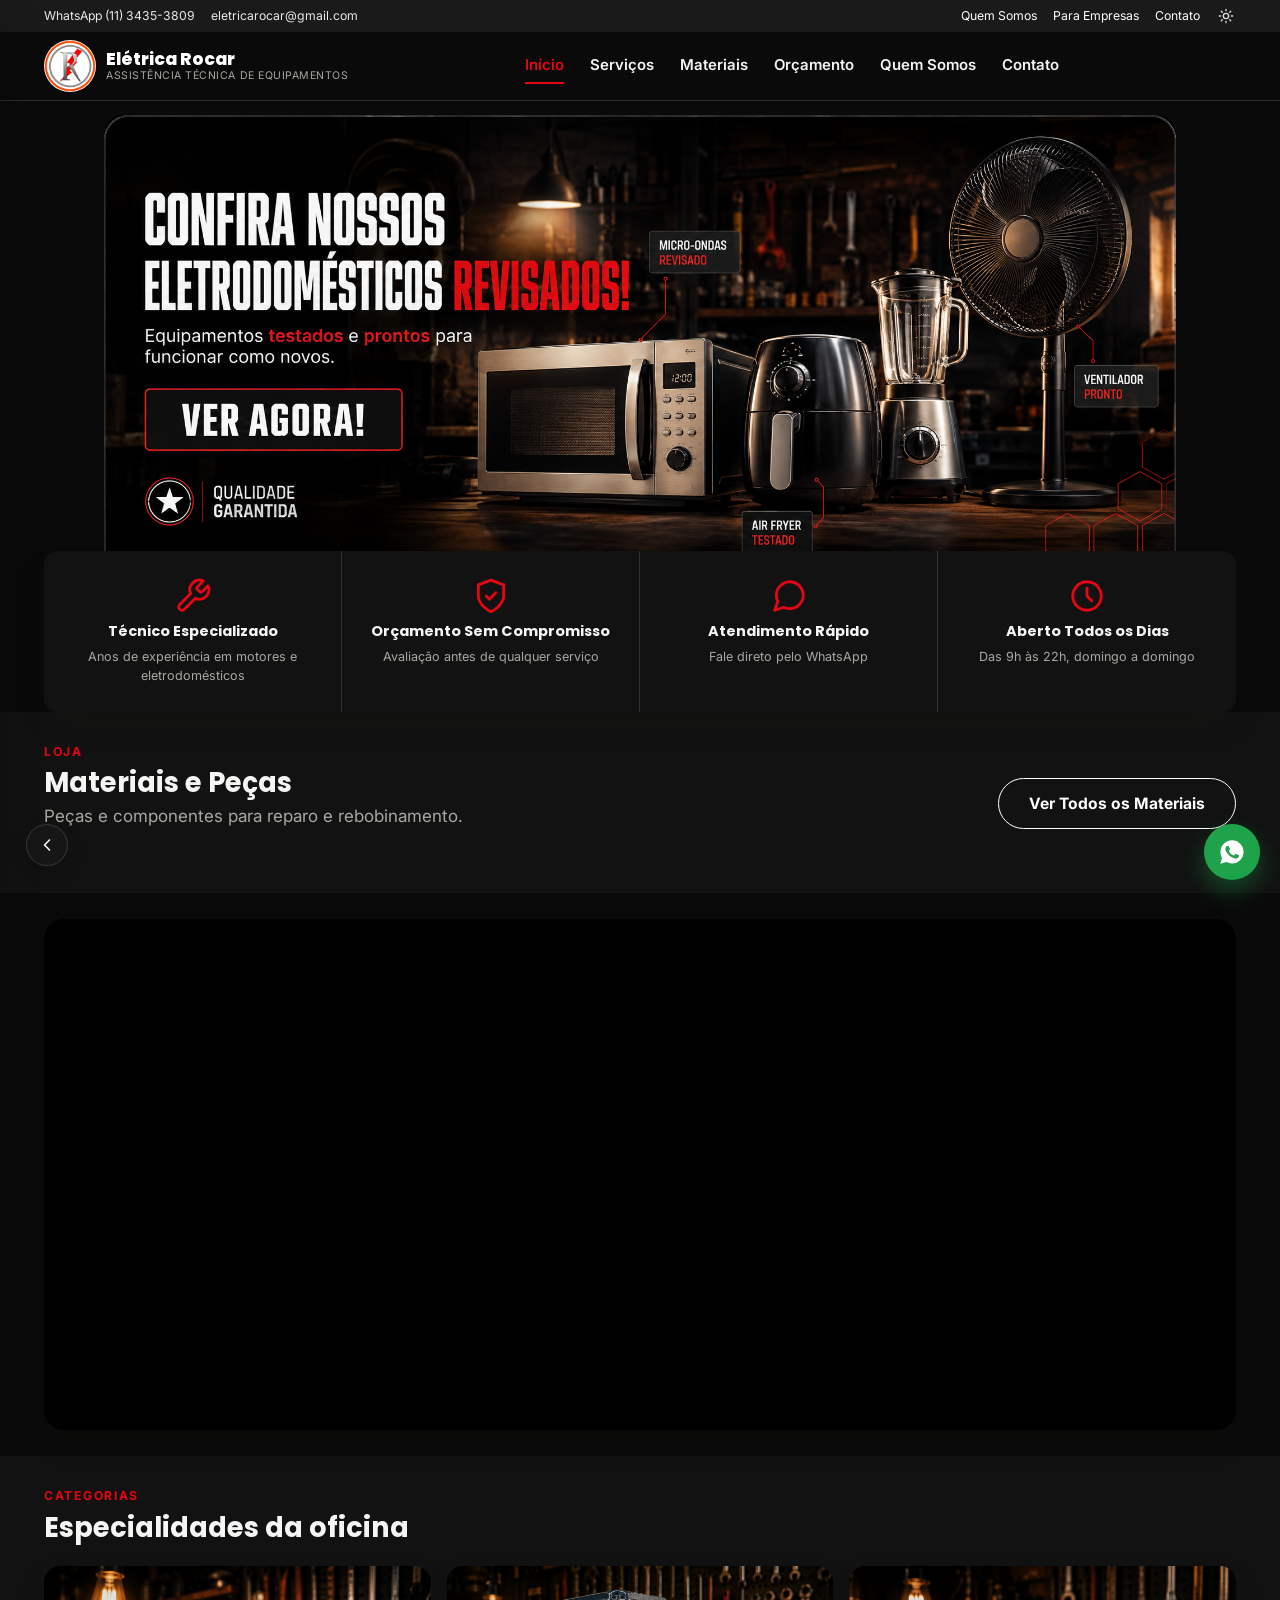
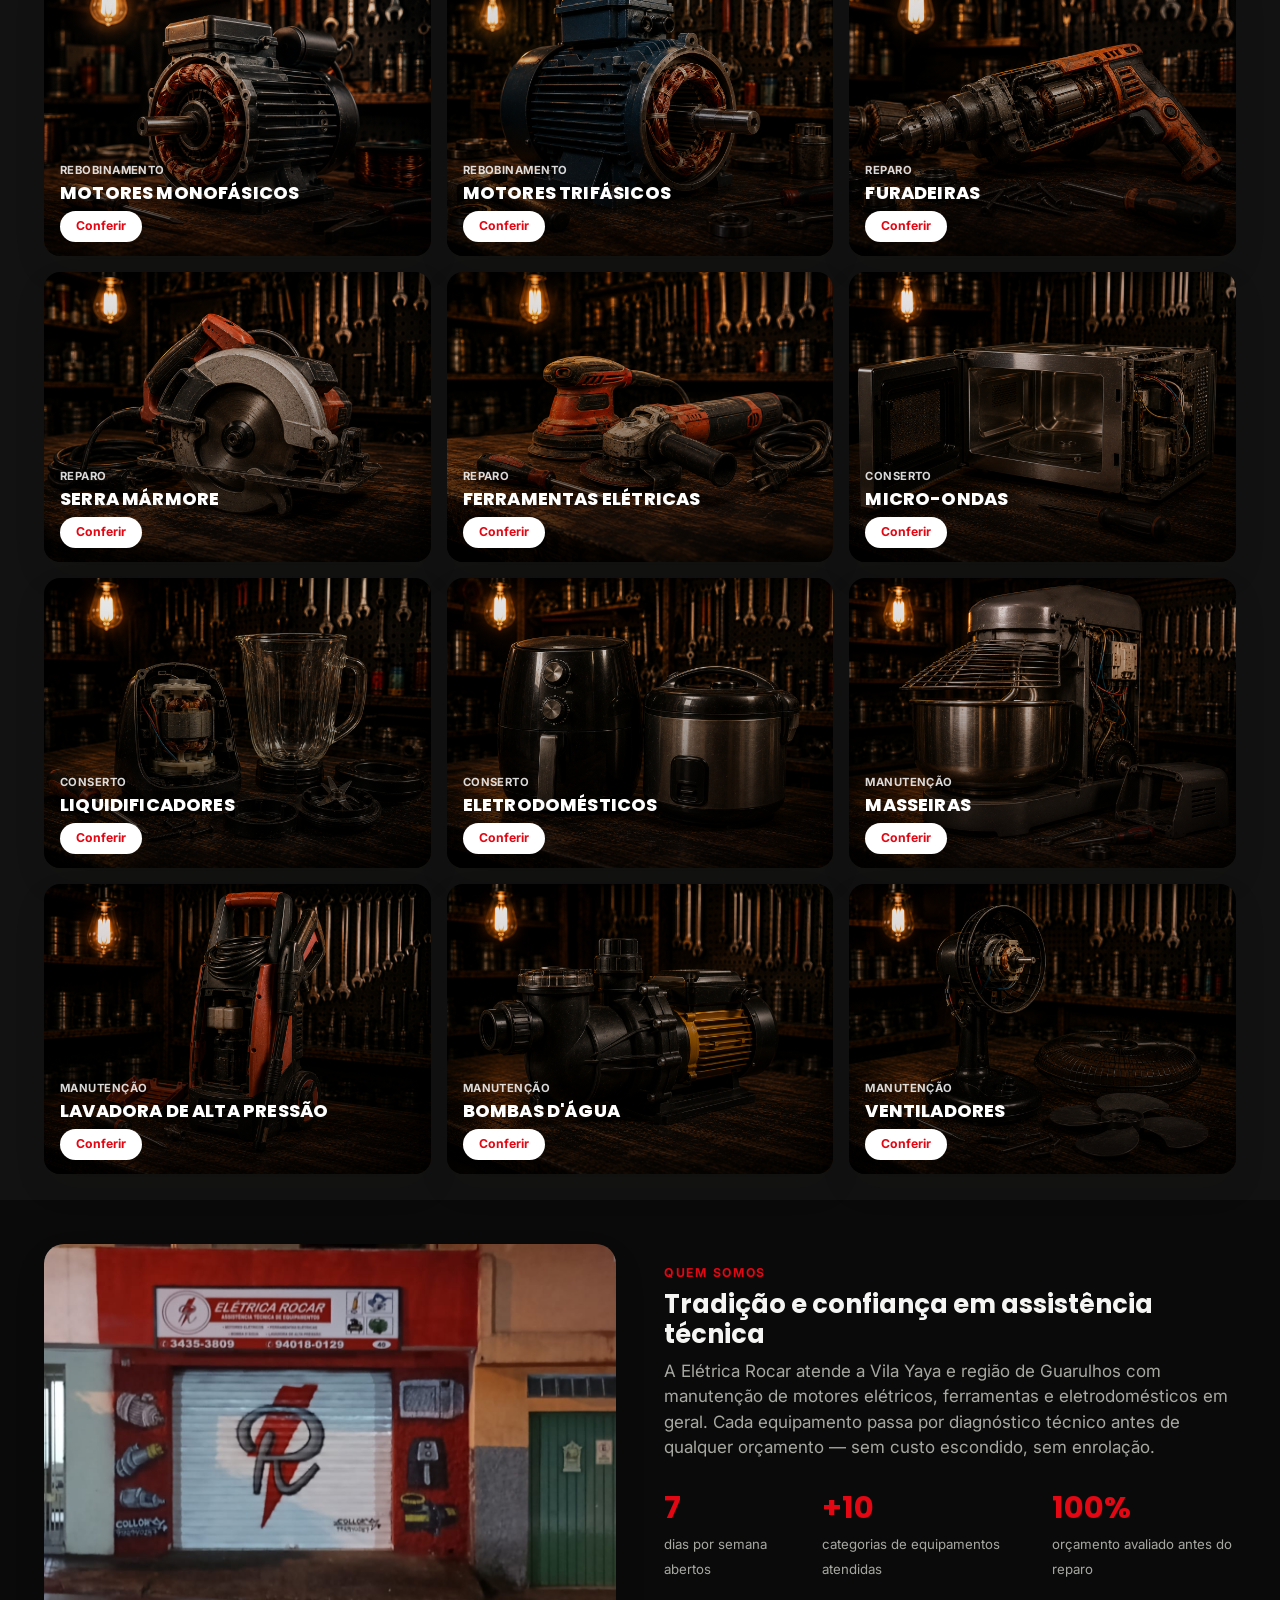
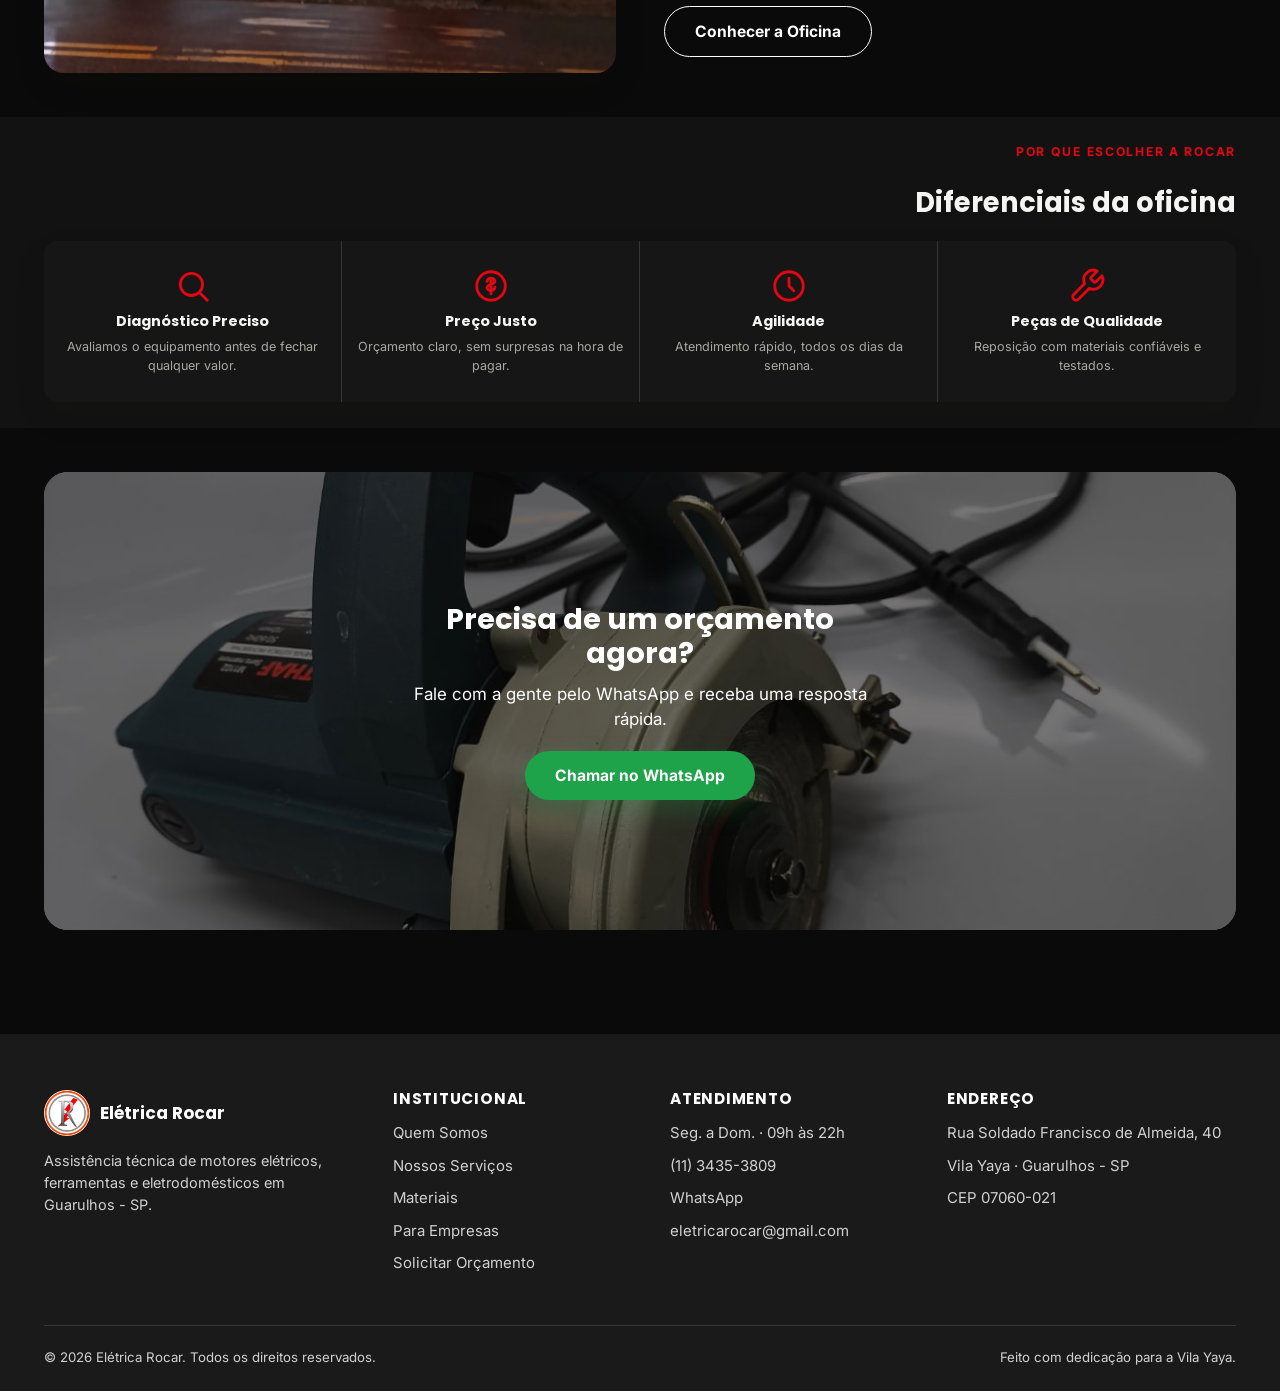
==== index.html @ aea4a882 "Troca o avatar do Tecnico Rocar pela nova foto enviada, com fundo removido (transparente); remove ci" ====
<!DOCTYPE html>
<html lang="pt-BR">
<head>
<meta charset="UTF-8">
<meta name="viewport" content="width=device-width, initial-scale=1.0">
<title>Elétrica Rocar | Assistência Técnica de Motores Elétricos e Eletrodomésticos em Guarulhos</title>
<meta name="description" content="Manutenção e conserto de motores elétricos, micro-ondas, air fryer, bombas de piscina e ferramentas elétricas em Guarulhos - SP. Orçamento rápido pelo WhatsApp.">
<link rel="icon" href="assets/favicon.ico">
<link rel="preconnect" href="https://fonts.googleapis.com">
<link href="https://fonts.googleapis.com/css2?family=Inter:wght@400;500;600;700;800&family=Poppins:wght@400;500;600;700;800;900&display=swap" rel="stylesheet">
<link rel="stylesheet" href="assets/style.css?v=31">
</head>
<body>
<script>try{if(localStorage.getItem("rocarTheme")!=="light")document.body.classList.add("dark-mode");}catch(e){}</script>

<div class="topbar">
  <div class="container">
    <div class="topbar-info">
      <a href="https://wa.me/551134353809" target="_blank">WhatsApp (11) 3435-3809</a>
      <a href="mailto:eletricarocar@gmail.com">eletricarocar@gmail.com</a>
    </div>
    <div class="topbar-links">
      <a href="quem-somos.html">Quem Somos</a>
      <a href="empresas.html">Para Empresas</a>
      <a href="contato.html">Contato</a>
      <button type="button" id="theme-toggle-btn" class="theme-toggle-btn" aria-label="Alternar tema claro/escuro">
        <svg class="icon-sun" viewBox="0 0 24 24" fill="none" stroke="currentColor" stroke-width="2" stroke-linecap="round" stroke-linejoin="round"><circle cx="12" cy="12" r="4"/><path d="M12 2v2M12 20v2M4.93 4.93l1.41 1.41M17.66 17.66l1.41 1.41M2 12h2M20 12h2M6.34 17.66l-1.41 1.41M19.07 4.93l-1.41 1.41"/></svg>
        <svg class="icon-moon" viewBox="0 0 24 24" fill="none" stroke="currentColor" stroke-width="2" stroke-linecap="round" stroke-linejoin="round"><path d="M21 12.79A9 9 0 1 1 11.21 3 7 7 0 0 0 21 12.79z"/></svg>
      </button>
    </div>
  </div>
</div>

<header class="main">
  <div class="container header-inner">
    <a href="index.html" class="logo">
      <img src="assets/logo.png" alt="Elétrica Rocar">
      <div class="logo-text">
        <strong>Elétrica Rocar</strong>
        <span>Assistência Técnica de Equipamentos</span>
      </div>
    </a>
    <nav class="main-nav">
      <a href="index.html">Início</a>
      <a href="servicos.html">Serviços</a>
      <a href="materiais.html">Materiais</a>
      <a href="orcamento.html">Orçamento</a>
      <a href="quem-somos.html">Quem Somos</a>
      <a href="contato.html">Contato</a>
    </nav>
    <div class="header-actions">
      <a href="orcamento.html" class="btn btn-primary btn-sm" style="display:none" id="cta-desktop">Solicitar Orçamento</a>
      <button class="hamburger" aria-label="Abrir menu"><span></span><span></span><span></span></button>
    </div>
  </div>
</header>

<div class="drawer-overlay"></div>
<aside class="mobile-drawer">
  <button class="drawer-close" aria-label="Fechar menu">&times;</button>
  <nav>
    <a href="index.html">Início</a>
    <a href="servicos.html">Serviços</a>
    <a href="materiais.html">Materiais</a>
    <a href="orcamento.html">Orçamento</a>
    <a href="quem-somos.html">Quem Somos</a>
    <a href="empresas.html">Para Empresas</a>
    <a href="contato.html">Contato</a>
  </nav>
</aside>

<main>
  <div class="container">
    <section class="hero-carousel hero-video-wrap" id="hero-carousel">
      <video class="hero-video" autoplay muted loop playsinline preload="auto" poster="/assets/banner-eletrodomesticos.png">
        <source src="/assets/hero-video.mp4" type="video/mp4">
      </video>
    </section>

    <div class="trust-bar">
      <div class="trust-item">
        <div class="trust-icon">
          <svg viewBox="0 0 24 24" fill="none" stroke="currentColor" stroke-width="1.8" stroke-linecap="round" stroke-linejoin="round"><path d="M14.7 6.3a1 1 0 0 0 0 1.4l1.6 1.6a1 1 0 0 0 1.4 0l3.77-3.77a6 6 0 0 1-7.94 7.94l-6.91 6.91a2.12 2.12 0 0 1-3-3l6.91-6.91a6 6 0 0 1 7.94-7.94l-3.76 3.77z"/></svg>
        </div>
        <h4>Técnico Especializado</h4>
        <p>Anos de experiência em motores e eletrodomésticos</p>
      </div>
      <div class="trust-item">
        <div class="trust-icon">
          <svg viewBox="0 0 24 24" fill="none" stroke="currentColor" stroke-width="1.8" stroke-linecap="round" stroke-linejoin="round"><path d="M12 22s8-4 8-10V5l-8-3-8 3v7c0 6 8 10 8 10z"/><path d="M9 12l2 2 4-4"/></svg>
        </div>
        <h4>Orçamento Sem Compromisso</h4>
        <p>Avaliação antes de qualquer serviço</p>
      </div>
      <div class="trust-item">
        <div class="trust-icon">
          <svg viewBox="0 0 24 24" fill="none" stroke="currentColor" stroke-width="1.8" stroke-linecap="round" stroke-linejoin="round"><path d="M21 11.5a8.38 8.38 0 0 1-.9 3.8 8.5 8.5 0 0 1-7.6 4.7 8.38 8.38 0 0 1-3.8-.9L3 21l1.9-5.7a8.38 8.38 0 0 1-.9-3.8 8.5 8.5 0 0 1 4.7-7.6 8.38 8.38 0 0 1 3.8-.9h.5a8.48 8.48 0 0 1 8 8v.5z"/></svg>
        </div>
        <h4>Atendimento Rápido</h4>
        <p>Fale direto pelo WhatsApp</p>
      </div>
      <div class="trust-item">
        <div class="trust-icon">
          <svg viewBox="0 0 24 24" fill="none" stroke="currentColor" stroke-width="1.8" stroke-linecap="round" stroke-linejoin="round"><circle cx="12" cy="12" r="9"/><path d="M12 7v5l3 3"/></svg>
        </div>
        <h4>Aberto Todos os Dias</h4>
        <p>Das 9h às 22h, domingo a domingo</p>
      </div>
    </div>
  </div>

  <section class="section-tight" style="background:var(--bg-alt);">
    <div class="container">
      <div class="section-head">
        <div>
          <span class="eyebrow">Loja</span>
          <h2>Materiais e Peças</h2>
          <p>Peças e componentes para reparo e rebobinamento.</p>
        </div>
        <a href="materiais.html" class="btn btn-outline">Ver Todos os Materiais</a>
      </div>
      <div class="carousel-wrap">
        <button class="carousel-arrow carousel-prev" id="materiais-prev" aria-label="Anterior">
          <svg viewBox="0 0 24 24" fill="none" stroke="currentColor" stroke-width="2" stroke-linecap="round" stroke-linejoin="round"><path d="M15 18l-6-6 6-6"/></svg>
        </button>
        <div class="carousel-track" id="materiais-carousel">
          <!-- preenchido via JS -->
        </div>
        <button class="carousel-arrow carousel-next" id="materiais-next" aria-label="Próximo">
          <svg viewBox="0 0 24 24" fill="none" stroke="currentColor" stroke-width="2" stroke-linecap="round" stroke-linejoin="round"><path d="M9 18l6-6-6-6"/></svg>
        </button>
      </div>
    </div>
  </section>

  <section class="section-tight">
    <div class="container">
      <a href="https://wa.me/551134353809?text=Ol%C3%A1!%20Quero%20saber%20mais%20sobre%20os%20micro-ondas%20seminovos%20%C3%A0%20venda." target="_blank" class="promo-banner promo-banner-video" aria-label="Micro-ondas Seminovos - Garanta o seu">
        <video class="promo-video" autoplay muted loop playsinline preload="auto">
          <source src="/assets/banner-seminovos-video.mp4" type="video/mp4">
        </video>
      </a>
    </div>
  </section>

  <section class="section-tight" style="background:var(--bg-alt);">
    <div class="container">
      <div class="section-head">
        <div>
          <span class="eyebrow">Categorias</span>
          <h2>Especialidades da oficina</h2>
        </div>
      </div>
      <div class="cat-mosaic">
        <a href="servicos.html?categoria=motores-monofasicos" class="cat-card" style="background-image:url('/assets/banner-cat-motores-monofasicos.png');">
          <div class="cat-card-body">
            <span class="eyebrow">Rebobinamento</span>
            <h3>Motores Monofásicos</h3>
            <span class="cat-pill">Conferir</span>
          </div>
        </a>
        <a href="servicos.html?categoria=motores-trifasicos" class="cat-card" style="background-image:url('/assets/banner-cat-motores-trifasicos.png');">
          <div class="cat-card-body">
            <span class="eyebrow">Rebobinamento</span>
            <h3>Motores Trifásicos</h3>
            <span class="cat-pill">Conferir</span>
          </div>
        </a>
        <a href="servicos.html?categoria=furadeiras" class="cat-card" style="background-image:url('/assets/banner-cat-furadeiras.png');">
          <div class="cat-card-body">
            <span class="eyebrow">Reparo</span>
            <h3>Furadeiras</h3>
            <span class="cat-pill">Conferir</span>
          </div>
        </a>
        <a href="servicos.html?categoria=serra-marmore" class="cat-card" style="background-image:url('/assets/banner-cat-serra-marmore.png');">
          <div class="cat-card-body">
            <span class="eyebrow">Reparo</span>
            <h3>Serra Mármore</h3>
            <span class="cat-pill">Conferir</span>
          </div>
        </a>
        <a href="servicos.html?categoria=ferramentas" class="cat-card" style="background-image:url('/assets/banner-cat-ferramentas.png');">
          <div class="cat-card-body">
            <span class="eyebrow">Reparo</span>
            <h3>Ferramentas Elétricas</h3>
            <span class="cat-pill">Conferir</span>
          </div>
        </a>
        <a href="servicos.html?categoria=microondas" class="cat-card" style="background-image:url('/assets/banner-cat-microondas.png');">
          <div class="cat-card-body">
            <span class="eyebrow">Conserto</span>
            <h3>Micro-ondas</h3>
            <span class="cat-pill">Conferir</span>
          </div>
        </a>
        <a href="servicos.html?categoria=liquidificadores" class="cat-card" style="background-image:url('/assets/banner-cat-liquidificadores.png');">
          <div class="cat-card-body">
            <span class="eyebrow">Conserto</span>
            <h3>Liquidificadores</h3>
            <span class="cat-pill">Conferir</span>
          </div>
        </a>
        <a href="servicos.html?categoria=eletrodomesticos" class="cat-card" style="background-image:url('/assets/banner-cat-eletrodomesticos.png');">
          <div class="cat-card-body">
            <span class="eyebrow">Conserto</span>
            <h3>Eletrodomésticos</h3>
            <span class="cat-pill">Conferir</span>
          </div>
        </a>
        <a href="servicos.html?categoria=masseiras" class="cat-card" style="background-image:url('/assets/banner-cat-masseiras.png');">
          <div class="cat-card-body">
            <span class="eyebrow">Manutenção</span>
            <h3>Masseiras</h3>
            <span class="cat-pill">Conferir</span>
          </div>
        </a>
        <a href="servicos.html?categoria=lavadoras" class="cat-card" style="background-image:url('/assets/banner-cat-lavadora-alta-pressao.png');">
          <div class="cat-card-body">
            <span class="eyebrow">Manutenção</span>
            <h3>Lavadora de Alta Pressão</h3>
            <span class="cat-pill">Conferir</span>
          </div>
        </a>
        <a href="servicos.html?categoria=bombas" class="cat-card" style="background-image:url('/assets/banner-cat-bombas.png');">
          <div class="cat-card-body">
            <span class="eyebrow">Manutenção</span>
            <h3>Bombas d'Água</h3>
            <span class="cat-pill">Conferir</span>
          </div>
        </a>
        <a href="servicos.html?categoria=ventilacao" class="cat-card" style="background-image:url('/assets/banner-cat-ventilacao.png');">
          <div class="cat-card-body">
            <span class="eyebrow">Manutenção</span>
            <h3>Ventiladores</h3>
            <span class="cat-pill">Conferir</span>
          </div>
        </a>
      </div>
    </div>
  </section>

  <section>
    <div class="container about-split">
      <img src="assets/fotos-oficina/fachada-noite.jpeg" alt="Fachada da Elétrica Rocar">
      <div>
        <span class="eyebrow">Quem Somos</span>
        <h2>Tradição e confiança em assistência técnica</h2>
        <p class="muted">A Elétrica Rocar atende a Vila Yaya e região de Guarulhos com manutenção de motores elétricos, ferramentas e eletrodomésticos em geral. Cada equipamento passa por diagnóstico técnico antes de qualquer orçamento — sem custo escondido, sem enrolação.</p>
        <div class="about-stats">
          <div><strong>7</strong><span>dias por semana abertos</span></div>
          <div><strong>+10</strong><span>categorias de equipamentos atendidas</span></div>
          <div><strong>100%</strong><span>orçamento avaliado antes do reparo</span></div>
        </div>
        <a href="quem-somos.html" class="btn btn-outline" style="margin-top:24px;">Conhecer a Oficina</a>
      </div>
    </div>
  </section>

  <section class="section-tight" style="background:var(--bg-alt);">
    <div class="container">
      <div class="section-head text-center" style="justify-content:center;text-align:center;flex-direction:column;">
        <span class="eyebrow">Por que escolher a Rocar</span>
        <h2>Diferenciais da oficina</h2>
      </div>
      <div class="diff-grid">
        <div class="diff-item">
          <div class="diff-icon">
            <svg viewBox="0 0 24 24" fill="none" stroke="currentColor" stroke-width="1.8" stroke-linecap="round" stroke-linejoin="round"><circle cx="11" cy="11" r="7"/><path d="M21 21l-4.3-4.3"/></svg>
          </div>
          <h4>Diagnóstico Preciso</h4>
          <p>Avaliamos o equipamento antes de fechar qualquer valor.</p>
        </div>
        <div class="diff-item">
          <div class="diff-icon">
            <svg viewBox="0 0 24 24" fill="none" stroke="currentColor" stroke-width="1.8" stroke-linecap="round" stroke-linejoin="round"><circle cx="12" cy="12" r="9"/><path d="M12 7v10M9.5 9.2c0-1.2 1.1-2.2 2.5-2.2s2.5.9 2.5 2c0 2.2-5 1.6-5 3.9 0 1.1 1.1 2 2.5 2s2.5-1 2.5-2.2"/></svg>
          </div>
          <h4>Preço Justo</h4>
          <p>Orçamento claro, sem surpresas na hora de pagar.</p>
        </div>
        <div class="diff-item">
          <div class="diff-icon">
            <svg viewBox="0 0 24 24" fill="none" stroke="currentColor" stroke-width="1.8" stroke-linecap="round" stroke-linejoin="round"><circle cx="12" cy="12" r="9"/><path d="M12 7v5l3 3"/></svg>
          </div>
          <h4>Agilidade</h4>
          <p>Atendimento rápido, todos os dias da semana.</p>
        </div>
        <div class="diff-item">
          <div class="diff-icon">
            <svg viewBox="0 0 24 24" fill="none" stroke="currentColor" stroke-width="1.8" stroke-linecap="round" stroke-linejoin="round"><path d="M14.7 6.3a1 1 0 0 0 0 1.4l1.6 1.6a1 1 0 0 0 1.4 0l3.77-3.77a6 6 0 0 1-7.94 7.94l-6.91 6.91a2.12 2.12 0 0 1-3-3l6.91-6.91a6 6 0 0 1 7.94-7.94l-3.76 3.77z"/></svg>
          </div>
          <h4>Peças de Qualidade</h4>
          <p>Reposição com materiais confiáveis e testados.</p>
        </div>
      </div>
    </div>
  </section>

  <section>
    <div class="container">
      <div class="newsletter-card" style="background-image:url('assets/fotos-oficina/produto-serra-marmore.jpeg');">
        <div class="newsletter-inner">
          <h2>Precisa de um orçamento agora?</h2>
          <p>Fale com a gente pelo WhatsApp e receba uma resposta rápida.</p>
          <div style="margin-top:18px;">
            <a href="https://wa.me/551134353809" target="_blank" class="btn btn-whats">Chamar no WhatsApp</a>
          </div>
        </div>
      </div>
    </div>
  </section>
</main>

<footer>
  <div class="container">
    <div class="footer-grid">
      <div>
        <div class="footer-logo">
          <img src="assets/logo.png" alt="Elétrica Rocar">
          <strong>Elétrica Rocar</strong>
        </div>
        <p style="font-size:.85rem;">Assistência técnica de motores elétricos, ferramentas e eletrodomésticos em Guarulhos - SP.</p>
      </div>
      <div>
        <h4>Institucional</h4>
        <ul>
          <li><a href="quem-somos.html">Quem Somos</a></li>
          <li><a href="servicos.html">Nossos Serviços</a></li>
          <li><a href="materiais.html">Materiais</a></li>
          <li><a href="empresas.html">Para Empresas</a></li>
          <li><a href="orcamento.html">Solicitar Orçamento</a></li>
        </ul>
      </div>
      <div>
        <h4>Atendimento</h4>
        <ul>
          <li>Seg. a Dom. · 09h às 22h</li>
          <li><a href="tel:+551134353809">(11) 3435-3809</a></li>
          <li><a href="https://wa.me/551134353809" target="_blank">WhatsApp</a></li>
          <li><a href="mailto:eletricarocar@gmail.com">eletricarocar@gmail.com</a></li>
        </ul>
      </div>
      <div>
        <h4>Endereço</h4>
        <ul>
          <li>Rua Soldado Francisco de Almeida, 40</li>
          <li>Vila Yaya · Guarulhos - SP</li>
          <li>CEP 07060-021</li>
        </ul>
      </div>
    </div>
    <div class="footer-bottom">
      <span>© 2026 Elétrica Rocar. Todos os direitos reservados.</span>
      <span>Feito com dedicação para a Vila Yaya.</span>
    </div>
  </div>
</footer>

<a href="https://wa.me/551134353809" target="_blank" class="whatsapp-float" aria-label="WhatsApp">
  <svg viewBox="0 0 24 24"><path d="M12.04 2C6.58 2 2.13 6.45 2.13 11.91c0 1.75.46 3.45 1.32 4.95L2 22l5.28-1.39c1.44.79 3.07 1.2 4.72 1.2h.01c5.46 0 9.91-4.45 9.91-9.91 0-2.65-1.03-5.14-2.9-7.01A9.87 9.87 0 0 0 12.04 2zm5.8 14.14c-.24.68-1.4 1.3-1.93 1.38-.5.08-1.12.11-1.81-.11-.42-.13-.95-.31-1.64-.6-2.88-1.24-4.76-4.14-4.9-4.33-.14-.19-1.17-1.56-1.17-2.97 0-1.41.74-2.1 1-2.39.26-.29.57-.36.76-.36.19 0 .38 0 .55.01.18.01.41-.07.64.49.24.58.81 2 .88 2.14.07.14.12.31.02.5-.1.19-.15.31-.29.48-.15.17-.31.38-.44.51-.15.15-.3.31-.13.6.17.29.76 1.25 1.63 2.02 1.12 1 2.06 1.31 2.35 1.46.29.15.46.13.63-.05.17-.17.72-.84.91-1.13.19-.29.38-.24.64-.15.26.1 1.66.78 1.94.92.28.14.47.21.53.33.07.12.07.7-.17 1.37z"/></svg>
</a>

<script src="assets/site.js" type="module"></script>
<script src="assets/chatbot.js" type="module"></script>
<script type="module">
  import { fetchMateriais, materialCardHTML } from './assets/supabase-client.js';

  (async function(){
    const track = document.getElementById('materiais-carousel');
    if (!track) return;
    const materiais = await fetchMateriais();
    if (!materiais.length) { track.innerHTML = '<p class="muted">Em breve, novos materiais cadastrados.</p>'; return; }
    track.innerHTML = materiais.map(materialCardHTML).join('');

    const prev = document.getElementById('materiais-prev');
    const next = document.getElementById('materiais-next');
    const passo = () => (track.querySelector('.service-card')?.offsetWidth || 240) + 20;
    prev.addEventListener('click', () => track.scrollBy({ left: -passo(), behavior: 'smooth' }));
    next.addEventListener('click', () => track.scrollBy({ left: passo(), behavior: 'smooth' }));
  })();
</script>
</body>
</html>
---- assets/style.css ----
/* ===================================================================
   ELÉTRICA ROCAR — style.css
   Assistência técnica de motores elétricos, eletrodomésticos e ferramentas
   HTML5 + CSS3 puro — sem framework, sem build step
=================================================================== */

:root{
  --bg:#ffffff;
  --bg-alt:#F7F7F5;
  --panel:#ffffff;
  --red:#E30613;          /* vermelho da fachada/logo */
  --red-dark:#B8050F;
  --red-light:#FF4B54;
  --black:#1A1A1A;
  --gray:#4A4A48;
  --gray-light:#6E6E68;
  --text:#1D1D1F;
  --text-muted:#65655F;
  --border:rgba(29,29,31,.12);
  --green:#1FA34A;
  --green-dark:#178A3D;
  --yellow:#F4B400;        /* acento das bombas/ferramentas amarelas */
  --card-shadow:0 14px 34px rgba(20,20,15,.08);
  --card-shadow-hover:0 18px 40px rgba(20,20,15,.14);
  --topbar-bg:#1A1A1A;
  --header-bg:#ffffff;
  --footer-bg:#1A1A1A;
  --radius-lg:20px;
  --radius-md:14px;
  --radius-sm:8px;
  --radius-pill:30px;
}

*{box-sizing:border-box;}
html{font-size:17px;scroll-behavior:smooth;}
html,body{overflow-x:hidden;}
body{
  margin:0;
  font-family:'Inter',sans-serif;
  color:var(--text);
  background:var(--bg);
  line-height:1.5;
  -webkit-font-smoothing:antialiased;
}
img{max-width:100%;display:block;}
a{color:inherit;text-decoration:none;}
ul{list-style:none;margin:0;padding:0;}
button{font-family:inherit;cursor:pointer;}
input,select,textarea{font-family:inherit;font-size:1rem;}
h1,h2,h3,h4{font-weight:700;font-family:'Poppins',sans-serif;margin:0 0 .4em;line-height:1.18;}
p{margin:0 0 .9em;}
.container{max-width:1240px;margin:0 auto;padding:0 24px;}
section{padding:44px 0;}
.section-tight{padding:26px 0;}

/* ---------- Utility ---------- */
.eyebrow{
  display:inline-block;text-transform:uppercase;letter-spacing:.14em;
  font-size:.72rem;font-weight:700;color:var(--red);margin-bottom:.5em;
}
.text-center{text-align:center;}
.muted{color:var(--text-muted);}
.badge{
  display:inline-block;padding:4px 12px;border-radius:20px;
  font-size:.68rem;font-weight:700;text-transform:uppercase;letter-spacing:.04em;
}
.badge-red{background:var(--red);color:#fff;}
.badge-green{background:var(--green);color:#fff;}
.badge-yellow{background:var(--yellow);color:#1A1A1A;}
.badge-outline{background:transparent;border:1px solid var(--border);color:var(--text-muted);}

/* ---------- Buttons ---------- */
.btn{
  display:inline-flex;align-items:center;justify-content:center;gap:8px;
  padding:13px 30px;border-radius:var(--radius-pill);font-weight:700;font-size:.92rem;
  border:none;transition:transform .2s,box-shadow .2s,background .2s;white-space:nowrap;
}
.btn-primary{background:var(--black);color:#fff;box-shadow:0 10px 24px rgba(0,0,0,.2);}
.btn-primary:hover{transform:translateY(-2px);box-shadow:0 14px 30px rgba(0,0,0,.3);background:#000;}
.btn-whats{background:var(--green);color:#fff;box-shadow:0 10px 24px rgba(31,163,74,.25);}
.btn-whats:hover{transform:translateY(-2px);box-shadow:0 14px 30px rgba(31,163,74,.35);background:var(--green-dark);}
.btn-outline{background:transparent;border:1.5px solid var(--black);color:var(--black);}
.btn-outline:hover{background:var(--black);color:#fff;}
.btn-outline-light{background:transparent;border:1.5px solid rgba(255,255,255,.5);color:#fff;}
.btn-outline-light:hover{background:#fff;color:var(--black);}
.btn-block{width:100%;}
.btn-sm{padding:9px 20px;font-size:.8rem;}

/* ---------- Topbar ---------- */
.topbar{
  background:var(--topbar-bg);color:#fff;height:32px;display:flex;align-items:center;font-size:.72rem;
}
.topbar .container{display:flex;justify-content:space-between;align-items:center;width:100%;}
.topbar-info{display:flex;gap:16px;align-items:center;}
.topbar-info a{opacity:.9;display:flex;align-items:center;gap:6px;}
.topbar-info a:hover{opacity:1;color:var(--red-light);}
.topbar-links{display:flex;gap:16px;align-items:center;}
.topbar-links a:hover{color:var(--red-light);}
@media(max-width:768px){.topbar-links{display:none;} .topbar-info{gap:10px;}}

/* Botão de alternância de tema claro/escuro, no topbar de todas as páginas. */
.theme-toggle-btn{
  display:flex;align-items:center;justify-content:center;width:20px;height:20px;
  background:none;border:none;color:#fff;opacity:.85;padding:0;cursor:pointer;transition:opacity .15s,color .15s;
}
.theme-toggle-btn:hover{opacity:1;color:var(--red-light);}
.theme-toggle-btn svg{width:16px;height:16px;}
.theme-toggle-btn .icon-sun{display:none;}
.theme-toggle-btn .icon-moon{display:block;}
body.dark-mode .theme-toggle-btn .icon-sun{display:block;}
body.dark-mode .theme-toggle-btn .icon-moon{display:none;}

/* ---------- Header ---------- */
header.main{
  position:sticky;top:0;z-index:200;background:var(--header-bg);
  border-bottom:1px solid var(--border);
}
.header-inner{
  display:flex;align-items:center;justify-content:space-between;gap:20px;height:68px;
}
.logo{display:flex;align-items:center;gap:10px;flex-shrink:0;}
.logo img{width:52px;height:52px;object-fit:contain;border-radius:50%;}
.logo-text{line-height:1.12;}
.logo-text strong{display:block;font-family:'Poppins',sans-serif;font-weight:800;font-size:1.02rem;color:var(--black);}
.logo-text span{display:block;font-size:.62rem;color:var(--text-muted);text-transform:uppercase;letter-spacing:.05em;}
nav.main-nav{display:flex;gap:26px;}
nav.main-nav a{font-weight:600;font-size:.88rem;padding:6px 0;border-bottom:2px solid transparent;transition:border-color .2s,color .2s;}
nav.main-nav a:hover,nav.main-nav a.active{color:var(--red);border-bottom-color:var(--red);}
.header-actions{display:flex;align-items:center;gap:12px;}
.icon-btn{
  width:38px;height:38px;border-radius:50%;display:flex;align-items:center;justify-content:center;
  background:var(--bg-alt);transition:transform .2s,background .2s;position:relative;
}
.icon-btn:hover{transform:scale(1.06);background:#eee;}
.hamburger{display:none;flex-direction:column;gap:5px;width:38px;height:38px;align-items:center;justify-content:center;background:none;border:none;}
.hamburger span{width:20px;height:2.2px;background:var(--black);border-radius:2px;}
@media(max-width:960px){
  nav.main-nav{display:none;}
  .hamburger{display:flex;}
  .header-inner{height:60px;}
  .logo img{width:42px;height:42px;}
  .logo-text strong{font-size:.92rem;}
}

/* Mobile drawer */
.mobile-drawer{
  position:fixed;top:0;left:0;bottom:0;width:280px;background:#fff;z-index:400;
  transform:translateX(-100%);transition:transform .35s ease;box-shadow:0 0 40px rgba(0,0,0,.2);
  padding:24px;overflow-y:auto;
}
.mobile-drawer.open{transform:translateX(0);}
.drawer-overlay{position:fixed;inset:0;background:rgba(0,0,0,.5);z-index:390;opacity:0;pointer-events:none;transition:opacity .3s;}
.drawer-overlay.open{opacity:1;pointer-events:auto;}
.mobile-drawer nav{display:flex;flex-direction:column;gap:4px;margin-top:20px;}
.mobile-drawer nav a{padding:14px 8px;border-bottom:1px solid var(--border);font-weight:600;}
.drawer-close{background:none;border:none;font-size:1.6rem;line-height:1;}

/* ---------- Hero Carousel ---------- */
.hero-carousel{
  position:relative;border-radius:var(--radius-lg);overflow:hidden;margin:14px auto 0;
  aspect-ratio:1915/821;max-height:460px;background:#111;
}
.hero-slide{
  position:absolute;inset:0;display:block;background:var(--img-desktop) center/cover no-repeat;
  opacity:0;visibility:hidden;transition:opacity .6s ease;
}
.hero-slide.active{opacity:1;visibility:visible;z-index:2;}
.hero-dots{position:absolute;bottom:14px;left:50%;transform:translateX(-50%);display:flex;gap:8px;z-index:3;}
.hero-dot{width:10px;height:10px;border-radius:50%;background:rgba(255,255,255,.5);cursor:pointer;border:none;padding:0;}
.hero-dot.active{background:var(--red);}
.hero-video-wrap{background:#000;}
.hero-video{position:absolute;inset:0;width:100%;height:100%;object-fit:cover;z-index:1;}
@media(max-width:768px){
  .hero-carousel{aspect-ratio:1/1;max-height:440px;}
  .hero-slide{background-image:var(--img-mobile) !important;}
}
@media(max-height:760px){
  .hero-carousel{max-height:360px;}
}

/* ---------- Trust bar ---------- */
.trust-bar{background:var(--bg-alt);border-radius:var(--radius-md);margin-top:-24px;position:relative;z-index:3;
  display:grid;grid-template-columns:repeat(4,1fr);gap:0;box-shadow:var(--card-shadow);}
.trust-item{
  display:flex;flex-direction:column;align-items:center;text-align:center;gap:8px;
  padding:26px 16px;border-right:1px solid var(--border);
}
.trust-item:last-child{border-right:none;}
.trust-icon{width:38px;height:38px;color:var(--red);flex-shrink:0;}
.trust-icon svg{width:100%;height:100%;}
.trust-item h4{margin:0;font-size:.85rem;}
.trust-item p{margin:0;font-size:.74rem;color:var(--text-muted);}
@media(max-width:900px){
  .trust-bar{grid-template-columns:repeat(2,1fr);margin-top:14px;}
  .trust-item{border-right:1px solid var(--border);border-bottom:1px solid var(--border);}
  .trust-item:nth-child(2n){border-right:none;}
  .trust-item:nth-last-child(-n+2){border-bottom:none;}
}
@media(max-width:520px){
  .trust-bar{grid-template-columns:repeat(2,1fr);}
  .trust-item{padding:20px 10px;}
  .trust-icon{width:32px;height:32px;}
}

/* ---------- Section heading ---------- */
.section-head{display:flex;justify-content:space-between;align-items:flex-end;margin-bottom:22px;gap:20px;flex-wrap:wrap;}
.section-head h2{margin:0;font-size:1.6rem;}
.section-head p{margin:.25em 0 0;color:var(--text-muted);}

/* ---------- Service / Product cards ---------- */
.grid-4{display:grid;grid-template-columns:repeat(4,1fr);gap:22px;}
.grid-3{display:grid;grid-template-columns:repeat(3,1fr);gap:22px;}
.grid-2{display:grid;grid-template-columns:repeat(2,1fr);gap:22px;}
@media(max-width:1080px){.grid-4{grid-template-columns:repeat(3,1fr);}}
@media(max-width:900px){.grid-4,.grid-3{grid-template-columns:repeat(2,1fr);}.grid-2{grid-template-columns:1fr;}}
@media(max-width:560px){
  .grid-4,.grid-3{grid-template-columns:repeat(2,1fr);gap:10px;}
  .service-body{padding:10px 10px 12px;}
  .service-body h3{
    font-size:.74rem;line-height:1.25;margin-bottom:.2em;
    display:-webkit-box;-webkit-line-clamp:2;-webkit-box-orient:vertical;overflow:hidden;
  }
  .service-body .loc{font-size:.62rem;margin-bottom:.35em;}
  .service-price{font-size:.8rem;line-height:1.2;}
  .service-price .from{font-size:.52rem;}
  .service-body .btn{
    margin-top:8px;padding:8px 6px;font-size:.62rem;width:100%;white-space:normal;line-height:1.15;
  }
  .service-photo .badge{font-size:.52rem;padding:3px 7px;top:8px;left:8px;letter-spacing:0;}
}

.service-card{
  background:var(--panel);border-radius:var(--radius-md);box-shadow:var(--card-shadow);overflow:hidden;
  display:flex;flex-direction:column;transition:transform .2s,box-shadow .2s;
}
.service-card:hover{transform:translateY(-4px);box-shadow:var(--card-shadow-hover);}
.service-photo{position:relative;aspect-ratio:4/3;background:var(--bg-alt);overflow:hidden;}
.material-photo{display:flex;align-items:center;justify-content:center;background:#fff;}
.material-icon{width:44%;max-width:80px;color:var(--red);opacity:.85;}
.material-icon svg{width:100%;height:100%;}
.parcela-info{font-size:.72rem;color:var(--text-muted);margin:.2em 0 0;}

/* ---------- Botão preto (ações que não são "Comprar") ---------- */
.btn-black{background:var(--black);color:#fff;box-shadow:0 10px 24px rgba(0,0,0,.18);}
.btn-black:hover{background:#000;transform:translateY(-2px);box-shadow:0 14px 30px rgba(0,0,0,.28);}

/* ---------- Loja de Materiais (estilo QRV) ---------- */
.shop-layout{display:grid;grid-template-columns:250px 1fr;gap:36px;align-items:start;}
.shop-sidebar{background:var(--panel);border:1px solid var(--border);border-radius:var(--radius-md);padding:22px 20px;position:sticky;top:90px;}
.shop-filter-group{margin-bottom:24px;}
.shop-filter-group:last-child{margin-bottom:0;}
.shop-filter-title{font-size:.78rem;font-weight:800;text-transform:uppercase;letter-spacing:.04em;margin-bottom:10px;padding-bottom:8px;border-bottom:1px solid var(--border);}
.shop-cat-list{display:flex;flex-direction:column;gap:2px;}
.shop-cat-list button{
  background:none;border:none;text-align:left;padding:7px 4px;font-size:.86rem;color:var(--text-muted);
  cursor:pointer;border-radius:6px;font-family:inherit;
}
.shop-cat-list button:hover{color:var(--black);background:var(--bg-alt);}
.shop-cat-list button.active{color:var(--black);font-weight:800;}
.shop-select{
  width:100%;padding:10px 12px;border-radius:var(--radius-sm);border:1px solid var(--border);
  background:var(--bg-alt);color:var(--text);font-size:.85rem;
}
.shop-input{
  width:100%;padding:10px 12px;border-radius:var(--radius-sm);border:1px solid var(--border);
  background:var(--bg-alt);color:var(--text);font-size:.85rem;
}
.shop-range{width:100%;accent-color:var(--red);margin-top:6px;}
.shop-range-label{font-size:.78rem;color:var(--text-muted);margin-top:6px;}
.shop-toolbar{display:flex;justify-content:space-between;align-items:center;margin-bottom:20px;gap:16px;flex-wrap:wrap;}
.shop-count{font-size:.88rem;color:var(--text-muted);}
.shop-layout .grid-4{grid-template-columns:repeat(3,1fr);}
@media(max-width:1080px){.shop-layout .grid-4{grid-template-columns:repeat(2,1fr);}}
@media(max-width:900px){
  .shop-layout{grid-template-columns:1fr;}
  .shop-sidebar{position:static;}
  .shop-layout .grid-4{grid-template-columns:repeat(3,1fr);}
}
@media(max-width:560px){.shop-layout .grid-4{grid-template-columns:repeat(2,1fr);}}
.service-photo img{width:100%;height:100%;object-fit:cover;}
.material-photo img{width:100%;height:100%;object-fit:contain;padding:18px;}
.service-photo .badge{position:absolute;top:12px;left:12px;}
.service-body{padding:18px 18px 20px;display:flex;flex-direction:column;flex:1;justify-content:space-between;}
.service-body h3{font-size:1.05rem;margin-bottom:.25em;}
.service-body .loc{font-size:.8rem;color:var(--text-muted);margin-bottom:.7em;}
.service-price{color:var(--green);font-weight:800;font-size:1.1rem;}
.service-price .from{font-size:.7rem;color:var(--text-muted);font-weight:600;text-transform:uppercase;display:block;}
.service-body .btn{margin-top:14px;}

/* ---------- Carrossel de Materiais ---------- */
.carousel-wrap{position:relative;}
.carousel-track{
  display:flex;gap:20px;overflow-x:auto;scroll-snap-type:x mandatory;scroll-behavior:smooth;
  padding:4px 4px 12px;margin:0 -4px;-ms-overflow-style:none;scrollbar-width:none;
}
.carousel-track::-webkit-scrollbar{display:none;}
.carousel-track .service-card{flex:0 0 240px;scroll-snap-align:start;}
.carousel-arrow{
  position:absolute;top:calc(50% - 14px);transform:translateY(-50%);width:42px;height:42px;border-radius:50%;
  background:#fff;border:1px solid var(--border);box-shadow:0 8px 20px rgba(0,0,0,.14);
  display:flex;align-items:center;justify-content:center;z-index:4;transition:transform .2s,background .2s;
}
.carousel-arrow:hover{background:var(--black);color:#fff;transform:translateY(-50%) scale(1.06);}
.carousel-arrow svg{width:20px;height:20px;}
.carousel-prev{left:-18px;}
.carousel-next{right:-18px;}
@media(max-width:900px){
  .carousel-prev{left:-8px;}
  .carousel-next{right:-8px;}
}
@media(max-width:560px){
  .carousel-arrow{display:none;}
  .carousel-track .service-card{flex:0 0 62%;}
  .carousel-track{gap:12px;}
}

/* ---------- Category mosaic (foto inteira + texto sobreposto, estilo QRV) ---------- */
.cat-mosaic{display:grid;grid-template-columns:repeat(3,1fr);gap:16px;}
.cat-card{
  position:relative;border-radius:16px;overflow:hidden;aspect-ratio:4/3;
  background:#111 center/cover no-repeat;display:flex;align-items:flex-end;
  box-shadow:var(--card-shadow);transition:transform .2s;
}
.cat-card:hover{transform:translateY(-3px);}
.cat-card::after{content:"";position:absolute;inset:0;background:linear-gradient(0deg,rgba(0,0,0,.82) 0%,rgba(0,0,0,.25) 55%,rgba(0,0,0,.05) 100%);}
.cat-card-body{position:relative;z-index:2;padding:14px 18px 14px 16px;color:#fff;width:100%;box-sizing:border-box;overflow:visible;}
.cat-card .eyebrow{color:#fff;opacity:.85;margin-bottom:.15em;font-size:.66rem;letter-spacing:.04em;overflow-wrap:break-word;}
.cat-card h3{color:#fff;font-size:1.05rem;font-weight:800;text-transform:uppercase;margin:0 0 8px;line-height:1.2;letter-spacing:.01em;overflow-wrap:break-word;word-break:break-word;}
.cat-pill{
  display:inline-flex;align-items:center;background:#fff;color:var(--red);
  font-weight:700;font-size:.72rem;padding:6px 16px;border-radius:30px;
}
@media(max-width:900px){.cat-mosaic{grid-template-columns:repeat(2,1fr);gap:12px;}}
@media(max-width:560px){
  .cat-mosaic{gap:10px;}
  .cat-card{aspect-ratio:1/1;border-radius:14px;}
  .cat-card-body{padding:10px 12px;}
  .cat-card h3{font-size:.85rem;margin-bottom:5px;}
  .cat-card .eyebrow{font-size:.58rem;}
  .cat-pill{font-size:.62rem;padding:5px 12px;}
}

/* ---------- Sobre / institucional ---------- */
.about-split{display:grid;grid-template-columns:1fr 1fr;gap:48px;align-items:center;}
.about-split img{border-radius:var(--radius-lg);box-shadow:var(--card-shadow);width:100%;object-fit:cover;aspect-ratio:4/3;}
.about-stats{display:flex;gap:32px;margin-top:24px;}
.about-stats div{text-align:left;}
.about-stats strong{display:block;font-size:1.8rem;color:var(--red);font-family:'Poppins',sans-serif;}
.about-stats span{font-size:.78rem;color:var(--text-muted);}
@media(max-width:900px){.about-split{grid-template-columns:1fr;}}

/* ---------- Timeline / diferenciais ---------- */
.diff-grid{display:grid;grid-template-columns:repeat(4,1fr);gap:0;background:var(--panel);border-radius:var(--radius-md);box-shadow:var(--card-shadow);}
.diff-item{display:flex;flex-direction:column;align-items:center;text-align:center;gap:8px;padding:26px 16px;border-right:1px solid var(--border);}
.diff-item:last-child{border-right:none;}
.diff-icon{width:38px;height:38px;color:var(--red);flex-shrink:0;}
.diff-icon svg{width:100%;height:100%;}
.diff-item h4{font-size:.85rem;margin:0;}
.diff-item p{font-size:.74rem;color:var(--text-muted);margin:0;}
@media(max-width:900px){
  .diff-grid{grid-template-columns:repeat(2,1fr);}
  .diff-item{border-right:1px solid var(--border);border-bottom:1px solid var(--border);}
  .diff-item:nth-child(2n){border-right:none;}
  .diff-item:nth-last-child(-n+2){border-bottom:none;}
}
@media(max-width:560px){
  .diff-item{padding:20px 10px;}
  .diff-icon{width:32px;height:32px;}
}

/* ---------- Pricing table ---------- */
.price-table{width:100%;border-collapse:collapse;background:var(--panel);border-radius:var(--radius-md);overflow:hidden;box-shadow:var(--card-shadow);}
.price-table th,.price-table td{padding:16px 20px;text-align:left;border-bottom:1px solid var(--border);}
.price-table th{background:var(--black);color:#fff;font-size:.78rem;text-transform:uppercase;letter-spacing:.05em;}
.price-table tr:last-child td{border-bottom:none;}
.price-table td.value{font-weight:800;color:var(--green);white-space:nowrap;}
.price-note{font-size:.82rem;color:var(--text-muted);margin-top:14px;}
@media(max-width:640px){.price-table th:nth-child(3),.price-table td:nth-child(3){display:none;}}

/* ---------- Forms ---------- */
.form-card{background:var(--panel);border-radius:var(--radius-lg);box-shadow:var(--card-shadow);padding:36px;}
.form-card.dark{background:rgba(20,20,20,.92);color:#fff;}
.form-card.dark label{color:rgba(255,255,255,.85);}
.form-card.dark input,.form-card.dark select,.form-card.dark textarea{background:rgba(255,255,255,.08);color:#fff;border-color:rgba(255,255,255,.18);}
.form-card.dark input::placeholder,.form-card.dark textarea::placeholder{color:rgba(255,255,255,.5);}
.form-row{display:grid;grid-template-columns:1fr 1fr;gap:16px;}
@media(max-width:640px){.form-row{grid-template-columns:1fr;}}
.field{margin-bottom:18px;}
.field label{display:block;font-size:.74rem;font-weight:700;text-transform:uppercase;letter-spacing:.04em;margin-bottom:6px;color:var(--text-muted);}
.field input,.field select,.field textarea{
  width:100%;padding:12px 14px;border-radius:var(--radius-sm);border:1px solid var(--border);
  background:var(--bg-alt);color:var(--text);transition:border-color .2s;
}
.field input:focus,.field select:focus,.field textarea:focus{outline:none;border-color:var(--red);}
.field textarea{resize:vertical;min-height:110px;}
.form-feedback{margin-top:14px;font-size:.88rem;font-weight:600;}
.form-feedback.ok{color:var(--green);}
.form-feedback.err{color:var(--red);}

/* ---------- Contact page specifics ---------- */
.contact-grid{display:grid;grid-template-columns:1fr 1.1fr;gap:36px;}
@media(max-width:900px){.contact-grid{grid-template-columns:1fr;}}
.contact-card{background:var(--panel);border-radius:var(--radius-lg);box-shadow:var(--card-shadow);padding:30px;margin-bottom:18px;}
.contact-card h4{margin-bottom:.3em;font-size:1rem;}
.contact-card p{margin:0;color:var(--text-muted);font-size:.9rem;}
.map-frame{width:100%;height:320px;border:0;border-radius:var(--radius-lg);box-shadow:var(--card-shadow);}

/* ---------- Product/service detail page ---------- */
.breadcrumb{font-size:.75rem;color:var(--text-muted);margin:20px 0;}
.breadcrumb a:hover{color:var(--red);}
.detail-grid{display:grid;grid-template-columns:1.1fr 1fr;gap:48px;}
@media(max-width:960px){.detail-grid{grid-template-columns:1fr;}}
.gallery-main{aspect-ratio:1/1;border-radius:var(--radius-lg);overflow:hidden;background:var(--bg-alt);position:sticky;top:120px;}
.gallery-main img{width:100%;height:100%;object-fit:cover;}
.gallery-main.produto{background:#fff;}
.gallery-main.produto img{object-fit:contain;padding:28px;}
.gallery-thumbs{display:flex;gap:10px;margin-top:12px;}
.gallery-thumbs img{width:70px;height:70px;object-fit:cover;border-radius:10px;cursor:pointer;border:2px solid transparent;}
.gallery-thumbs img.active{border-color:var(--red);}
.detail-title{font-size:2rem;margin-bottom:.2em;}
.detail-price{font-size:1.5rem;font-weight:800;color:var(--green);margin:.4em 0;}
.detail-price .old{font-size:1rem;color:var(--text-muted);text-decoration:line-through;font-weight:500;margin-right:10px;}
.stock-flag{display:inline-block;padding:6px 14px;border-radius:20px;font-size:.75rem;font-weight:700;margin-bottom:14px;}
.stock-flag.encomenda{background:#FFF4D6;color:#8a6400;}
.stock-flag.esgotado{background:#FCE2E2;color:var(--red-dark);}
.detail-desc{font-size:.94rem;color:var(--gray);}
.tabs{max-width:820px;margin:60px auto 0;}
.tabs-nav{display:flex;gap:6px;border-bottom:1px solid var(--border);margin-bottom:20px;}
.tabs-nav button{background:none;border:none;padding:12px 20px;font-weight:700;font-size:.9rem;color:var(--text-muted);border-bottom:2px solid transparent;}
.tabs-nav button.active{color:var(--red);border-bottom-color:var(--red);}
.tab-panel{display:none;background:var(--panel);border-radius:var(--radius-lg);padding:28px;border:1px solid var(--border);}
.tab-panel.active{display:block;}

/* ---------- Página de produto (materiais): galeria com zoom, meta,
   estoque, quantidade e frete — mesma estrutura da página de produto
   da QRV, com as cores da Rocar (vermelho/preto/verde). ---------- */
.gallery-main.zoom{cursor:zoom-in;}
.detail-code{color:var(--text-muted);font-size:.78rem;margin-bottom:6px;}
.detail-meta-line{color:var(--text-muted);font-size:.85rem;margin-bottom:6px;}
.parcela-info.detail{font-size:.88rem;margin-bottom:14px;}

.lightbox{position:fixed;inset:0;background:#000;z-index:500;display:none;flex-direction:column;}
.lightbox.open{display:flex;}
.lightbox-close{position:absolute;top:18px;right:18px;z-index:2;background:none;border:none;color:#fff;font-size:2.4rem;line-height:1;cursor:pointer;padding:8px;}
.lightbox-main{flex:1;display:flex;align-items:center;justify-content:center;overflow:hidden;padding:16px;}
.lightbox-main img{max-width:100%;max-height:100%;object-fit:contain;}
.lightbox-thumbs{display:flex;gap:10px;padding:14px 16px;background:#111;overflow-x:auto;scrollbar-width:none;}
.lightbox-thumbs::-webkit-scrollbar{display:none;}
.lightbox-thumbs img{width:64px;height:64px;flex:0 0 auto;object-fit:cover;border-radius:8px;cursor:pointer;opacity:.5;border:2px solid transparent;transition:.2s;}
.lightbox-thumbs img.active{opacity:1;border-color:var(--red);}

.qty-stepper{display:inline-flex;align-items:center;border:1px solid var(--border);border-radius:var(--radius-sm);overflow:hidden;}
.qty-stepper button{background:transparent;border:none;color:var(--text);width:36px;height:38px;cursor:pointer;font-size:1.1rem;font-weight:700;}
.qty-stepper button:hover{background:var(--bg-alt);}
.qty-stepper input{width:44px;text-align:center;background:transparent;border:none;border-left:1px solid var(--border);border-right:1px solid var(--border);color:var(--text);height:38px;font-size:.9rem;}

.frete-calc{margin:20px 0;padding-top:16px;border-top:1px solid var(--border);}
.frete-calc label{display:block;font-size:.78rem;color:var(--text-muted);margin-bottom:8px;}
.frete-calc-row{display:flex;gap:8px;align-items:center;}
.frete-calc-row input{
  flex:1;background:var(--bg-alt);border:1px solid var(--border);color:var(--text);
  padding:0 14px;border-radius:var(--radius-sm);font-size:.85rem;height:42px;box-sizing:border-box;
}
.frete-calc-row button{
  background:var(--black);color:#fff;border:none;padding:0 20px;border-radius:var(--radius-sm);height:42px;
  font-weight:700;font-size:.78rem;cursor:pointer;white-space:nowrap;
}
.frete-calc-row button:hover{background:#000;}
.frete-cep-help{display:block;font-size:.72rem;color:var(--text-muted);margin-top:6px;text-decoration:underline;text-underline-offset:2px;}
.frete-result{font-size:.82rem;color:var(--text-muted);margin-top:10px;}
.frete-result.ok{color:var(--green);font-weight:600;}

.produto-contact-details{margin-top:20px;padding-top:18px;border-top:1px solid var(--border);}
.produto-contact-details summary{cursor:pointer;font-size:.85rem;color:var(--text);font-weight:700;list-style:none;}
.produto-contact-details summary::-webkit-details-marker{display:none;}
.produto-contact-details summary::before{content:'+ ';color:var(--red);}
.produto-contact-details[open] summary::before{content:'– ';}
.produto-contact-details form{margin-top:16px;}

/* ---------- Promo banner (ex.: micro-ondas seminovos) ---------- */
.promo-banner{
  display:block;position:relative;border-radius:var(--radius-lg);overflow:hidden;
  aspect-ratio:1915/821;background:var(--img-desktop) center/cover no-repeat;
  box-shadow:var(--card-shadow);transition:transform .2s;
}
.promo-banner:hover{transform:translateY(-3px);}
.promo-banner-video{background:#000;}
.promo-video{position:absolute;inset:0;width:100%;height:100%;object-fit:cover;}
@media(max-width:768px){
  .promo-banner{aspect-ratio:1/1;background-image:var(--img-mobile) !important;border-radius:16px;}
  .promo-banner-video{background-image:none !important;}
}

/* ---------- Newsletter ---------- */
.newsletter-card{
  position:relative;border-radius:24px;overflow:hidden;aspect-ratio:2.6/1;background:#111 center/cover no-repeat;
  display:flex;align-items:center;justify-content:center;text-align:center;
}
.newsletter-card::after{content:"";position:absolute;inset:0;background:rgba(10,10,10,.55);}
.newsletter-inner{position:relative;z-index:2;color:#fff;max-width:520px;padding:20px;}
.newsletter-inner h2{color:#fff;font-size:1.7rem;}
.newsletter-form{display:flex;gap:10px;margin-top:18px;background:rgba(255,255,255,.12);backdrop-filter:blur(8px);border-radius:30px;padding:6px;}
.newsletter-form input{flex:1;background:transparent;border:none;padding:10px 16px;color:#fff;}
.newsletter-form input::placeholder{color:rgba(255,255,255,.7);}
.newsletter-form input:focus{outline:none;}
@media(max-width:640px){.newsletter-card{aspect-ratio:4/5;}}

/* ---------- Footer ---------- */
footer{background:var(--footer-bg);color:rgba(255,255,255,.8);padding:56px 0 24px;margin-top:60px;}
.footer-grid{display:grid;grid-template-columns:1.3fr 1fr 1fr 1.2fr;gap:36px;}
.footer-grid h4{color:#fff;font-size:.9rem;margin-bottom:14px;text-transform:uppercase;letter-spacing:.05em;}
.footer-grid ul li{margin-bottom:10px;font-size:.88rem;}
.footer-grid ul li a:hover{color:var(--red-light);}
.footer-logo{display:flex;align-items:center;gap:10px;margin-bottom:14px;}
.footer-logo img{width:46px;height:46px;border-radius:50%;}
.footer-logo strong{color:#fff;font-family:'Poppins',sans-serif;}
.footer-social{display:flex;gap:12px;margin-top:16px;}
.footer-social a{width:36px;height:36px;border-radius:50%;background:rgba(255,255,255,.1);display:flex;align-items:center;justify-content:center;}
.footer-social a:hover{background:var(--red);}
.footer-bottom{border-top:1px solid rgba(255,255,255,.12);margin-top:40px;padding-top:22px;display:flex;justify-content:space-between;font-size:.78rem;flex-wrap:wrap;gap:10px;}
@media(max-width:900px){.footer-grid{grid-template-columns:1fr 1fr;}}
@media(max-width:560px){.footer-grid{grid-template-columns:1fr;}}

/* ---------- WhatsApp float ---------- */
.whatsapp-float{
  position:fixed !important;bottom:20px !important;right:20px !important;left:auto !important;top:auto !important;
  width:56px;height:56px;border-radius:50%;
  background-color:var(--green) !important;display:flex;align-items:center;justify-content:center;
  box-shadow:0 10px 24px rgba(31,163,74,.4);z-index:300;transition:transform .2s;
}
.whatsapp-float:hover{transform:scale(1.08);}
.whatsapp-float svg{width:28px;height:28px;fill:#fff;}

/* ---------- Chat widget "Técnico Rocar" ---------- */
/* Empilhado na vertical, ACIMA do botão do WhatsApp — nunca ao lado.
   Fundo do avatar sempre transparente/branco, nunca vermelho. */
.chat-float{
  position:fixed !important;bottom:90px !important;right:20px !important;left:auto !important;top:auto !important;
  width:56px;height:64px;border-radius:0;
  background:none !important;
  border:none;box-shadow:none;z-index:300;
  padding:0;overflow:visible;transition:transform .2s;display:flex;align-items:flex-end;justify-content:center;
}
.chat-float:hover{transform:scale(1.08);}
.chat-float img{
  width:100%;height:100%;object-fit:contain;object-position:center bottom;
  border-radius:0;background:none !important;border:none;
  filter:drop-shadow(0 6px 14px rgba(0,0,0,.35));
}
.chat-label{
  position:fixed !important;bottom:104px !important;right:82px !important;left:auto !important;top:auto !important;
  background:#fff;color:var(--black);font-size:.74rem;font-weight:700;padding:7px 14px;border-radius:20px;
  box-shadow:0 6px 16px rgba(0,0,0,.16);z-index:300;white-space:nowrap;cursor:pointer;
}
@media(max-width:560px){
  .whatsapp-float{width:50px;height:50px;bottom:16px !important;right:16px !important;}
  .chat-float{width:50px;height:58px;bottom:78px !important;right:16px !important;}
  .chat-label{bottom:90px !important;right:70px !important;font-size:.68rem;padding:6px 11px;}
}

.chat-window{
  position:fixed;bottom:154px;right:20px;width:320px;max-width:calc(100vw - 40px);
  background:#fff;border-radius:18px;box-shadow:0 20px 50px rgba(0,0,0,.25);z-index:310;
  overflow:hidden;display:none;flex-direction:column;max-height:60vh;
}
@media(max-width:560px){.chat-window{bottom:136px;right:16px;}}
@media(max-width:560px){.chat-window{bottom:140px;}}
.chat-window.open{display:flex;}
.chat-header{
  background:var(--black);color:#fff;padding:14px 16px;display:flex;align-items:center;gap:10px;
}
.chat-header img{width:38px;height:38px;border-radius:0;object-fit:contain;object-position:center top;border:none;background:none;}
.chat-header strong{display:block;font-size:.9rem;}
.chat-header span{display:block;font-size:.68rem;color:#8fdf9f;}
.chat-header span::before{content:"● ";}
.chat-close{margin-left:auto;background:none;border:none;color:#fff;font-size:1.3rem;line-height:1;cursor:pointer;}
.chat-body{padding:16px;overflow-y:auto;flex:1;background:var(--bg-alt);}
.chat-messages{display:flex;flex-direction:column;}
.chat-quick{display:flex;flex-direction:column;gap:8px;margin-top:6px;}
.chat-quick button{
  background:#fff;border:1px solid var(--border);border-radius:10px;padding:9px 12px;text-align:left;
  font-size:.82rem;font-weight:600;color:var(--text);transition:border-color .2s,color .2s;
}
.chat-quick button:hover{border-color:var(--red);color:var(--red);}
.chat-bubble{background:#fff;border-radius:14px 14px 14px 4px;padding:10px 14px;font-size:.85rem;box-shadow:0 4px 10px rgba(0,0,0,.06);margin-bottom:10px;max-width:88%;white-space:pre-wrap;word-break:break-word;}
.chat-bubble.bot{margin-right:auto;}
.chat-bubble.user{margin-left:auto;background:var(--red);color:#fff;border-radius:14px 14px 4px 14px;box-shadow:0 4px 10px rgba(227,6,19,.2);}
.chat-typing{display:flex;gap:4px;align-items:center;padding:13px 16px;}
.chat-typing span{width:6px;height:6px;border-radius:50%;background:var(--text-muted);display:inline-block;animation:chatTyping 1s infinite ease-in-out;}
.chat-typing span:nth-child(2){animation-delay:.15s;}
.chat-typing span:nth-child(3){animation-delay:.3s;}
@keyframes chatTyping{0%,60%,100%{transform:translateY(0);opacity:.4;}30%{transform:translateY(-4px);opacity:1;}}
.chat-input-row{display:flex;gap:8px;padding:10px 16px;border-top:1px solid var(--border);background:#fff;}
.chat-input-row input{
  flex:1;border:1px solid var(--border);border-radius:20px;padding:10px 14px;font-size:.85rem;
  background:var(--bg-alt);color:var(--text);
}
.chat-input-row input:focus{outline:none;border-color:var(--red);}
.chat-input-row input:disabled{opacity:.6;cursor:not-allowed;}
.chat-send{
  width:38px;height:38px;border-radius:50%;background:var(--black);color:#fff;border:none;flex-shrink:0;
  display:flex;align-items:center;justify-content:center;transition:background .2s,transform .2s;padding:0;
}
.chat-send:hover{background:#000;transform:scale(1.06);}
.chat-send:disabled{opacity:.5;cursor:not-allowed;transform:none;}
.chat-send svg{width:16px;height:16px;}
.chat-footer{padding:12px 16px;border-top:1px solid var(--border);}
.chat-footer a{display:block;text-align:center;}

/* ---------- Toast ---------- */
.toast{
  position:fixed;bottom:100px;right:26px;background:var(--black);color:#fff;padding:12px 20px;
  border-radius:10px;font-size:.85rem;font-weight:600;opacity:0;transform:translateY(10px);
  transition:opacity .25s,transform .25s;z-index:500;pointer-events:none;
}
.toast.show{opacity:1;transform:translateY(0);}

/* ---------- Admin ---------- */
.admin-shell{display:flex;min-height:100vh;}
.admin-sidebar{width:230px;background:var(--black);color:#fff;padding:24px 16px;flex-shrink:0;}
.admin-sidebar h3{color:#fff;font-size:1rem;}
.admin-sidebar nav a{display:block;padding:10px 12px;border-radius:8px;font-size:.88rem;margin-bottom:4px;color:rgba(255,255,255,.75);}
.admin-sidebar nav a.active,.admin-sidebar nav a:hover{background:var(--red);color:#fff;}
.admin-main{flex:1;padding:32px;background:var(--bg-alt);}
.admin-table{width:100%;border-collapse:collapse;background:#fff;border-radius:var(--radius-md);overflow:hidden;box-shadow:var(--card-shadow);}
.admin-table th,.admin-table td{padding:12px 16px;text-align:left;border-bottom:1px solid var(--border);font-size:.86rem;}
.admin-table th{background:var(--bg-alt);text-transform:uppercase;font-size:.7rem;letter-spacing:.04em;color:var(--text-muted);}
.admin-login{max-width:380px;margin:100px auto;}
@media(max-width:900px){.admin-shell{flex-direction:column;}.admin-sidebar{width:100%;}}

/* ---------- Admin: tema escuro (padrão QRV, cores da Rocar) ----------
   Escopado só dentro de body.admin-body, então nada fora do painel
   admin é afetado. Estrutura/hierarquia igual à do painel dark da QRV
   (fundo grafite, cards escuros, texto claro, bordas sutis), mas com
   o acento em vermelho/preto/verde da Rocar em vez do dourado da QRV. */
body.admin-body{
  --bg:#0d0d0d;
  --bg-alt:#141414;
  --panel:#1a1a1a;
  --panel-alt:#1f1f1f;
  --text:#f2f2f0;
  --text-muted:#9a9a94;
  --border:rgba(255,255,255,.09);
  --border-strong:rgba(255,255,255,.18);
  background:var(--bg);color:var(--text);min-height:100vh;
}
body.admin-body #offline-notice{background:#000;}
body.admin-body .admin-login .form-card{background:var(--panel);border:1px solid var(--border);box-shadow:0 16px 40px rgba(0,0,0,.5);}
body.admin-body .admin-login h3{color:var(--text);}
body.admin-body .admin-login .muted{color:var(--text-muted);}
body.admin-body .admin-shell{background:var(--bg);}
body.admin-body .admin-sidebar{background:#080808;border-right:1px solid var(--border);}
body.admin-body .admin-sidebar nav a{color:var(--text-muted);}
body.admin-body .admin-sidebar nav a.active,
body.admin-body .admin-sidebar nav a:hover{background:var(--red);color:#fff;}
body.admin-body .admin-main{background:var(--bg);}
body.admin-body .admin-main h2{color:var(--text);}
body.admin-body .form-card{background:var(--panel);border:1px solid var(--border);box-shadow:0 16px 40px rgba(0,0,0,.5);}
body.admin-body .field label{color:var(--text-muted);}
body.admin-body .field input,
body.admin-body .field select,
body.admin-body .field textarea{
  background:var(--bg-alt);color:var(--text);border:1px solid var(--border);
}
body.admin-body .field input::placeholder,
body.admin-body .field textarea::placeholder{color:rgba(255,255,255,.35);}
body.admin-body .field input:focus,
body.admin-body .field select:focus,
body.admin-body .field textarea:focus{outline:none;border-color:var(--red);}
body.admin-body .field select option{background:var(--bg-alt);color:var(--text);}
body.admin-body .admin-table{background:var(--panel);border:1px solid var(--border);box-shadow:0 16px 40px rgba(0,0,0,.5);}
body.admin-body .admin-table th{background:var(--bg-alt);color:var(--text-muted);border-bottom:1px solid var(--border-strong);}
body.admin-body .admin-table td{border-bottom:1px solid var(--border);color:var(--text);}
body.admin-body .admin-table tbody tr:hover{background:rgba(255,255,255,.03);}
body.admin-body .btn-outline{border-color:var(--border-strong);color:var(--text);}
body.admin-body .btn-outline:hover{background:var(--red);border-color:var(--red);color:#fff;}
body.admin-body .btn-primary{background:var(--red);box-shadow:0 10px 24px rgba(227,6,19,.3);}
body.admin-body .btn-primary:hover{background:#c1050f;}
body.admin-body .muted{color:var(--text-muted);}

/* Caixa de preenchimento automático por IA, no topo dos formulários de
   cadastro (Materiais e Serviços) — mesmo padrão visual da QRV. */
.ai-autofill-box{
  background:var(--panel-alt,#1f1f1f);border:1px solid var(--red);border-radius:var(--radius-md);
  padding:22px 24px;margin-bottom:26px;
}
.ai-autofill-box .ai-autofill-title{
  display:block;font-size:.72rem;letter-spacing:.06em;text-transform:uppercase;font-weight:700;
  color:var(--red);margin-bottom:12px;
}
.ai-autofill-box textarea{
  width:100%;background:var(--bg-alt,#141414);color:var(--text,#f2f2f0);border:1px solid var(--border,rgba(255,255,255,.09));
  border-radius:var(--radius-sm);padding:12px 14px;font-family:inherit;font-size:.88rem;resize:vertical;min-height:90px;margin-bottom:14px;
}
.ai-autofill-box textarea:focus{outline:none;border-color:var(--red);}
.ai-autofill-box textarea::placeholder{color:rgba(255,255,255,.35);}
.ai-autofill-box .ai-hint{font-size:.76rem;color:var(--text-muted,#9a9a94);margin-top:10px;margin-bottom:0;}
.ai-autofill-box .form-feedback{margin-top:10px;}

/* ---------- Payment icons row ---------- */
.pay-icons{display:flex;gap:10px;flex-wrap:wrap;align-items:center;}
.pay-icons svg{height:22px;width:auto;}

/* Bandeiras de pagamento coloridas (igual à página de produto da QRV) */
.payment-icons-mono{
  display:flex;flex-wrap:nowrap;align-items:center;gap:8px;margin-bottom:14px;padding-bottom:14px;
  border-bottom:1px solid var(--border);overflow-x:auto;scrollbar-width:none;
}
.payment-icons-mono::-webkit-scrollbar{display:none;}
.pay-icon{flex:0 0 auto;border-radius:4px;}
@media(max-width:480px){
  .payment-icons-mono{flex-wrap:wrap;overflow-x:visible;row-gap:8px;}
}

/* ---------- Timeline (Quem Somos) ---------- */
.timeline{position:relative;max-width:900px;margin:0 auto;padding-left:0;}
.timeline::before{
  content:"";position:absolute;left:18px;top:8px;bottom:8px;width:2px;
  background:linear-gradient(180deg,var(--red),var(--border));
}
.timeline-item{position:relative;padding:0 0 34px 52px;}
.timeline-item:last-child{padding-bottom:0;}
.timeline-dot{
  position:absolute;left:8px;top:2px;width:22px;height:22px;border-radius:50%;
  background:var(--red);border:4px solid #fff;box-shadow:0 0 0 2px var(--red);
}
.timeline-item .era{display:block;font-size:.7rem;font-weight:800;color:var(--red);text-transform:uppercase;letter-spacing:.06em;margin-bottom:4px;}
.timeline-item h4{margin:0 0 .3em;font-size:1.05rem;}
.timeline-item p{margin:0;color:var(--text-muted);font-size:.9rem;}
@media(max-width:640px){
  .timeline-item{padding-left:42px;}
  .timeline::before{left:12px;}
  .timeline-dot{left:2px;width:18px;height:18px;}
}

/* ---------- Pillars (3 pilares institucionais) ---------- */
.pillars-grid{display:grid;grid-template-columns:repeat(3,1fr);gap:22px;}
.pillar-card{
  background:var(--panel);border-radius:var(--radius-md);box-shadow:var(--card-shadow);
  padding:28px 24px;text-align:left;
}
.pillar-card .pillar-icon{
  width:48px;height:48px;border-radius:12px;background:var(--red);color:#fff;
  display:flex;align-items:center;justify-content:center;font-size:1.3rem;margin-bottom:16px;
}
.pillar-card h4{font-size:1.05rem;margin-bottom:.4em;}
.pillar-card p{font-size:.88rem;color:var(--text-muted);margin:0;}
@media(max-width:900px){.pillars-grid{grid-template-columns:1fr;}}

/* ---------- Misc ---------- */
.divider{height:1px;background:var(--border);margin:40px 0;}
.faq-item{border-bottom:1px solid var(--border);padding:18px 0;}
.faq-item summary{cursor:pointer;font-weight:700;list-style:none;display:flex;justify-content:space-between;align-items:center;}
.faq-item summary::-webkit-details-marker{display:none;}
.faq-item summary::after{content:"+";font-size:1.3rem;color:var(--red);}
.faq-item[open] summary::after{content:"−";}
.faq-item p{margin-top:10px;color:var(--text-muted);font-size:.9rem;}

/* ===================================================================
   TEMA ESCURO GLOBAL (body.dark-mode) — todas as páginas públicas.
   Ativado/desativado pelo botão de sol/lua no topbar (assets/site.js)
   e persistido no localStorage ('rocarTheme'). A maior parte do site
   já usa variáveis (--bg, --bg-alt, --panel, --text, --text-muted,
   --border), então sobrescrevê-las aqui já escurece automaticamente
   quase todas as seções/cards; os overrides pontuais abaixo cobrem
   elementos com cores fixas (não-variáveis) que precisam inverter.
=================================================================== */
body.dark-mode{
  --bg:#0a0a0a;
  --bg-alt:#121212;
  --panel:#161616;
  --header-bg:#0a0a0a;
  --text:#f5f5f3;
  --text-muted:#a8a8a2;
  --border:rgba(255,255,255,.14);
}
body.dark-mode{background:var(--bg);}

/* Header/logo/menu mobile — o header usa --header-bg (já escurecido
   acima); textos que usavam preto fixo (var(--black)) via elementos
   específicos precisam virar branco para continuar legíveis. */
body.dark-mode header.main{border-bottom-color:var(--border);}
body.dark-mode .logo-text strong{color:#fff;}
body.dark-mode .hamburger span{background:#fff;}
body.dark-mode .icon-btn{background:rgba(255,255,255,.08);}
body.dark-mode .icon-btn:hover{background:rgba(255,255,255,.16);}
body.dark-mode .mobile-drawer{background:#0d0d0d;}
body.dark-mode .mobile-drawer nav a{color:#fff;border-bottom-color:var(--border);}
body.dark-mode .drawer-close{color:#fff;}

/* Botões de ação: fundo branco / texto preto, invertendo o padrão
   claro (fundo preto / texto branco), como pedido. */
body.dark-mode .btn-primary,
body.dark-mode .btn-black{background:#fff;color:#000;box-shadow:0 10px 24px rgba(255,255,255,.14);}
body.dark-mode .btn-primary:hover,
body.dark-mode .btn-black:hover{background:#eaeaea;color:#000;}
body.dark-mode .btn-outline{border-color:#fff;color:#fff;}
body.dark-mode .btn-outline:hover{background:#fff;color:#000;}

/* Campos de formulário, filtros da loja e outros elementos com fundo
   branco fixo (não-variável). */
body.dark-mode .field input,
body.dark-mode .field select,
body.dark-mode .field textarea,
body.dark-mode .shop-input,
body.dark-mode .shop-select{
  background:#1a1a1a;color:#fff;border-color:var(--border);
}
body.dark-mode .field input::placeholder,
body.dark-mode .field textarea::placeholder{color:rgba(255,255,255,.4);}
body.dark-mode .shop-cat-list button:hover,
body.dark-mode .shop-cat-list button.active{color:#fff;}
body.dark-mode .frete-calc input{background:#1a1a1a;color:#fff;border-color:var(--border);}

/* Tabelas e listas de preço com fundo branco explícito. */
body.dark-mode .price-table{background:var(--panel);}
body.dark-mode .price-table td{border-color:var(--border);color:var(--text);}

/* Carrossel/lightbox/tabs já usam var(--panel)/var(--bg-alt), então
   escurecem sozinhos; só a sombra de foco do carrossel precisa de
   ajuste de contraste. */
body.dark-mode .carousel-arrow{background:var(--panel);border-color:var(--border);color:var(--text);}
body.dark-mode .tabs-nav{border-color:var(--border);}
body.dark-mode .tabs-nav button{color:var(--text-muted);}
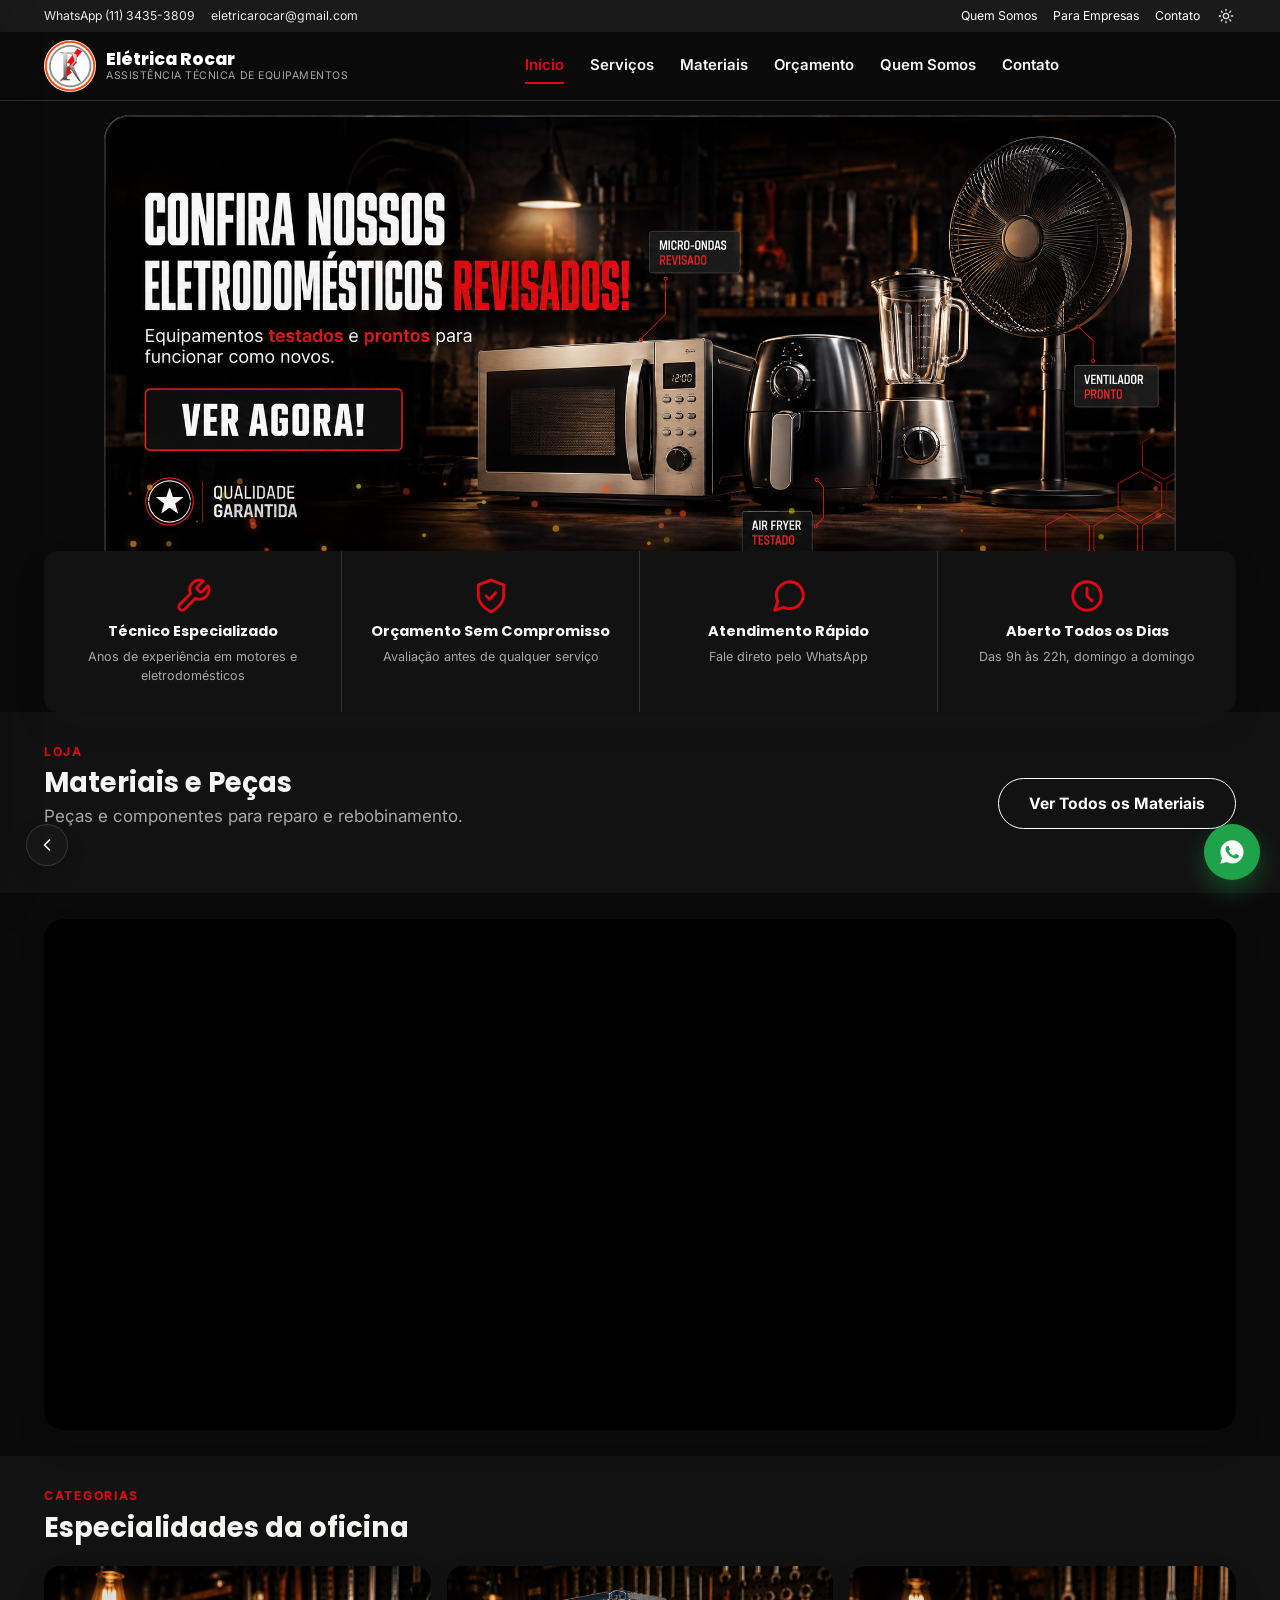
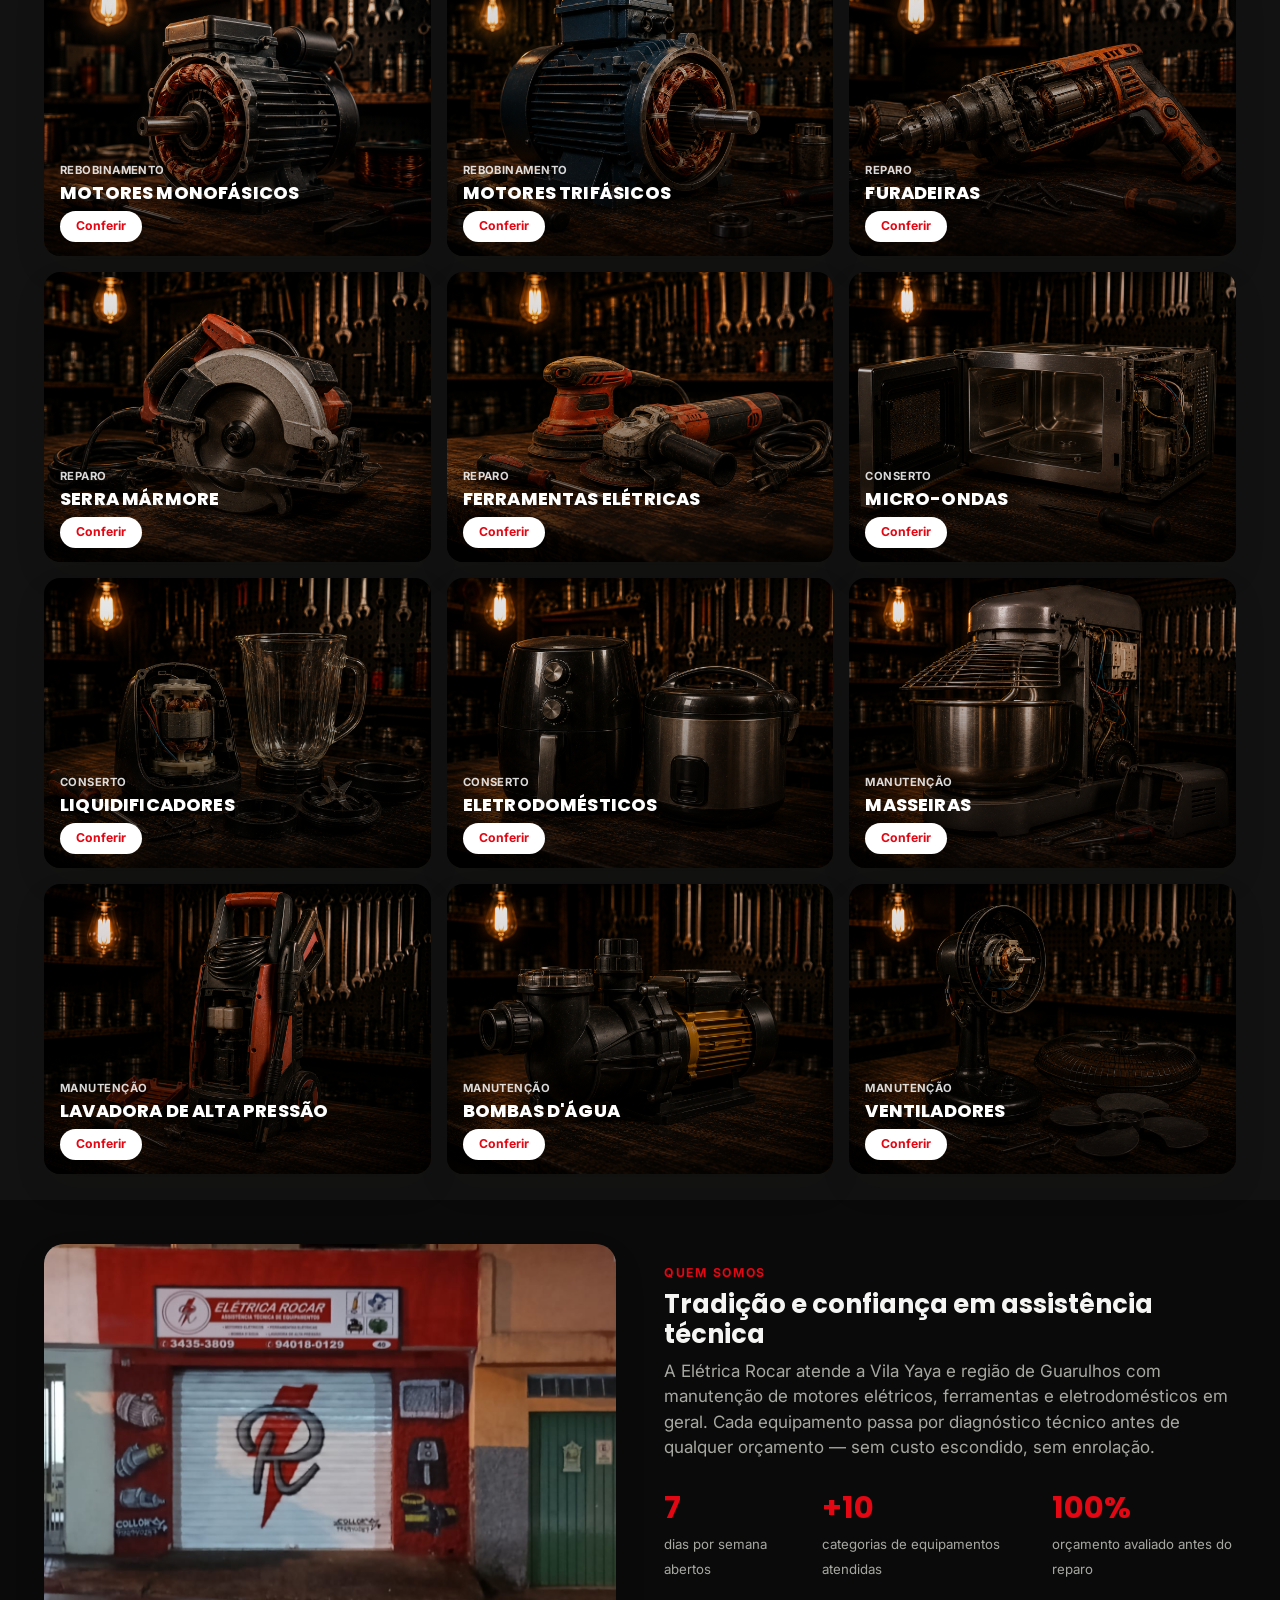
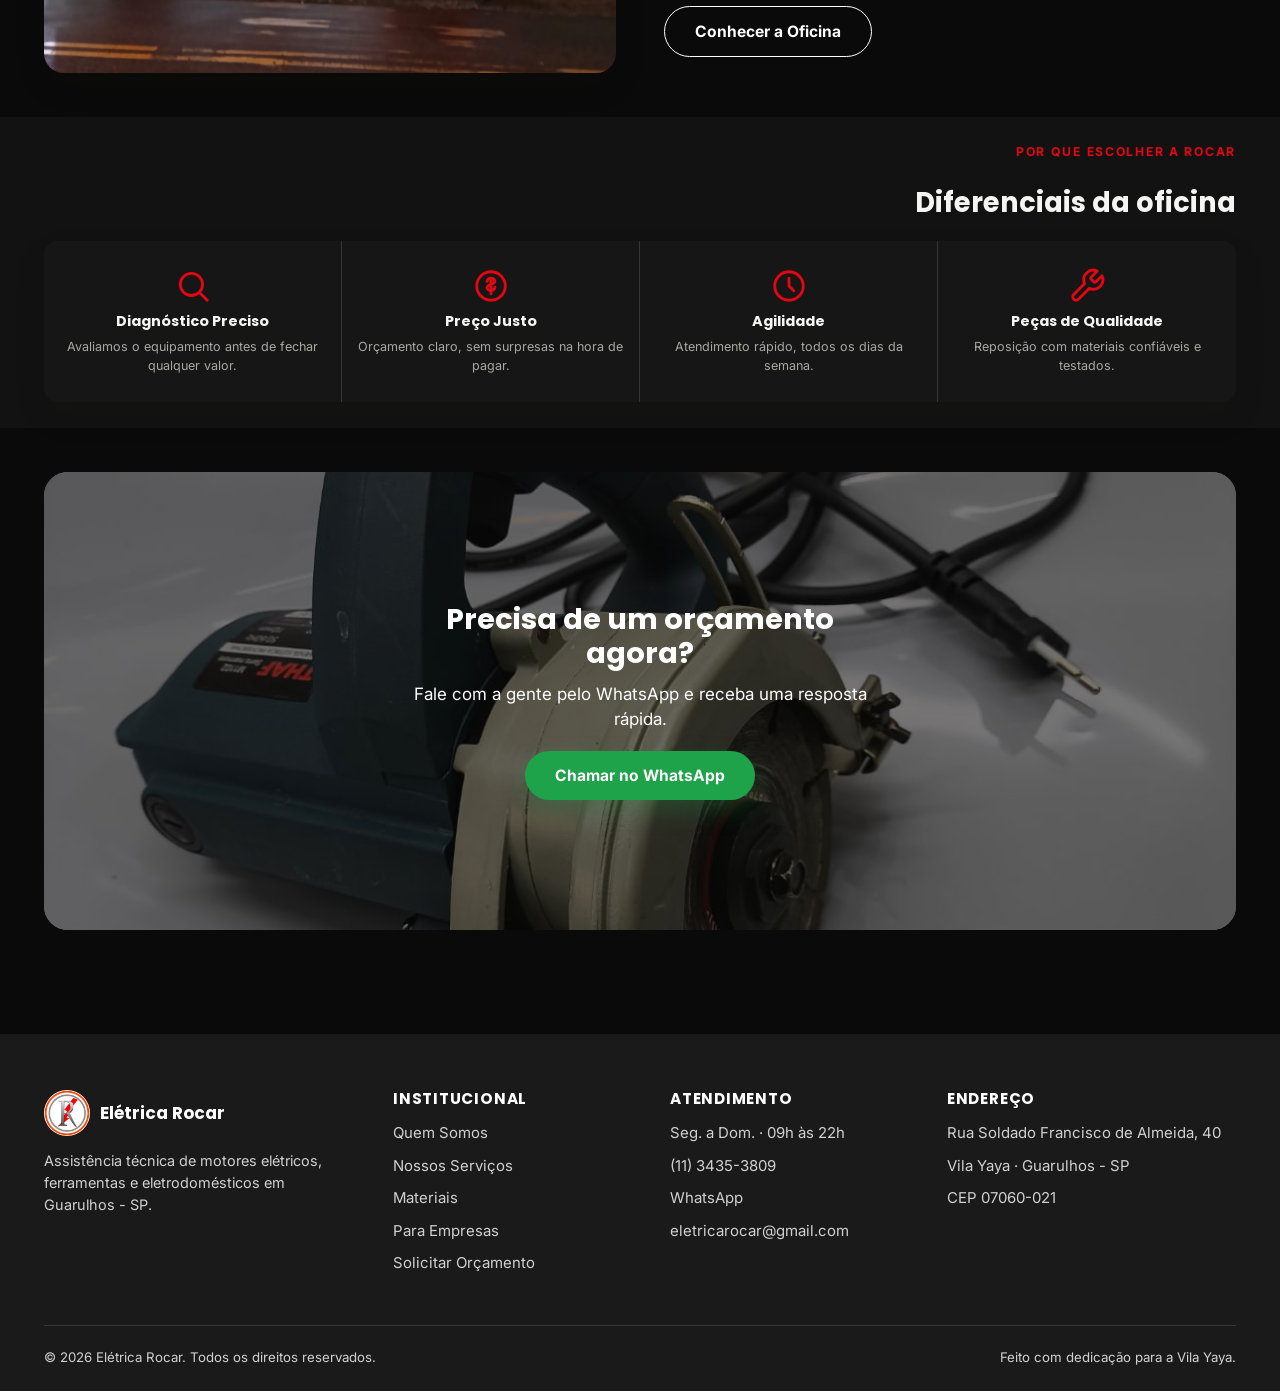
==== commit 2c108136: "Adiciona faiscas de esmeril animadas (canvas) no hero da home e cursor personalizado de chave de fen" ====
--- a/index.html
+++ b/index.html
@@ -8,7 +8,7 @@
 <link rel="icon" href="assets/favicon.ico">
 <link rel="preconnect" href="https://fonts.googleapis.com">
 <link href="https://fonts.googleapis.com/css2?family=Inter:wght@400;500;600;700;800&family=Poppins:wght@400;500;600;700;800;900&display=swap" rel="stylesheet">
-<link rel="stylesheet" href="assets/style.css?v=31">
+<link rel="stylesheet" href="assets/style.css?v=36">
 </head>
 <body>
 <script>try{if(localStorage.getItem("rocarTheme")!=="light")document.body.classList.add("dark-mode");}catch(e){}</script>
@@ -75,6 +75,7 @@
       <video class="hero-video" autoplay muted loop playsinline preload="auto" poster="/assets/banner-eletrodomesticos.png">
         <source src="/assets/hero-video.mp4" type="video/mp4">
       </video>
+      <canvas class="hero-sparks-canvas" id="hero-sparks" aria-hidden="true"></canvas>
     </section>
 
     <div class="trust-bar">
@@ -360,8 +361,9 @@
   <svg viewBox="0 0 24 24"><path d="M12.04 2C6.58 2 2.13 6.45 2.13 11.91c0 1.75.46 3.45 1.32 4.95L2 22l5.28-1.39c1.44.79 3.07 1.2 4.72 1.2h.01c5.46 0 9.91-4.45 9.91-9.91 0-2.65-1.03-5.14-2.9-7.01A9.87 9.87 0 0 0 12.04 2zm5.8 14.14c-.24.68-1.4 1.3-1.93 1.38-.5.08-1.12.11-1.81-.11-.42-.13-.95-.31-1.64-.6-2.88-1.24-4.76-4.14-4.9-4.33-.14-.19-1.17-1.56-1.17-2.97 0-1.41.74-2.1 1-2.39.26-.29.57-.36.76-.36.19 0 .38 0 .55.01.18.01.41-.07.64.49.24.58.81 2 .88 2.14.07.14.12.31.02.5-.1.19-.15.31-.29.48-.15.17-.31.38-.44.51-.15.15-.3.31-.13.6.17.29.76 1.25 1.63 2.02 1.12 1 2.06 1.31 2.35 1.46.29.15.46.13.63-.05.17-.17.72-.84.91-1.13.19-.29.38-.24.64-.15.26.1 1.66.78 1.94.92.28.14.47.21.53.33.07.12.07.7-.17 1.37z"/></svg>
 </a>
 
-<script src="assets/site.js" type="module"></script>
-<script src="assets/chatbot.js" type="module"></script>
+<script src="assets/site.js?v=36" type="module"></script>
+<script src="assets/chatbot.js?v=36" type="module"></script>
+<script src="assets/hero-sparks.js?v=36"></script>
 <script type="module">
   import { fetchMateriais, materialCardHTML } from './assets/supabase-client.js';
 
--- a/assets/style.css
+++ b/assets/style.css
@@ -170,6 +170,9 @@
 .hero-dot.active{background:var(--red);}
 .hero-video-wrap{background:#000;}
 .hero-video{position:absolute;inset:0;width:100%;height:100%;object-fit:cover;z-index:1;}
+/* Faíscas de esmeril no fundo do hero — canvas leve, decorativo, não
+   intercepta cliques nem atrapalha o scroll. */
+.hero-sparks-canvas{position:absolute;inset:0;width:100%;height:100%;pointer-events:none;z-index:2;}
 @media(max-width:768px){
   .hero-carousel{aspect-ratio:1/1;max-height:440px;}
   .hero-slide{background-image:var(--img-mobile) !important;}
@@ -822,3 +825,35 @@
 body.dark-mode .carousel-arrow{background:var(--panel);border-color:var(--border);color:var(--text);}
 body.dark-mode .tabs-nav{border-color:var(--border);}
 body.dark-mode .tabs-nav button{color:var(--text-muted);}
+
+/* ===================================================================
+   CURSOR PERSONALIZADO — chave de fenda (só em desktop com mouse;
+   telas touch continuam com o cursor padrão do sistema). Sobre
+   elementos clicáveis, troca para a versão levemente girada e com
+   brilho na ponta, indicando interatividade.
+=================================================================== */
+@media (hover: hover) and (pointer: fine){
+  body{
+    cursor:url('cursor-chave-fenda.svg') 4 4, auto;
+  }
+  a,
+  button,
+  .btn,
+  input[type="submit"],
+  input[type="button"],
+  .cat-card,
+  .service-card,
+  .material-card,
+  .chat-float,
+  .whatsapp-float,
+  .theme-toggle-btn,
+  .carousel-arrow,
+  .hero-dot,
+  .shop-cat-list button,
+  select,
+  summary,
+  .tabs-nav button,
+  .qty-stepper button{
+    cursor:url('cursor-chave-fenda-hover.svg') 5 5, pointer;
+  }
+}
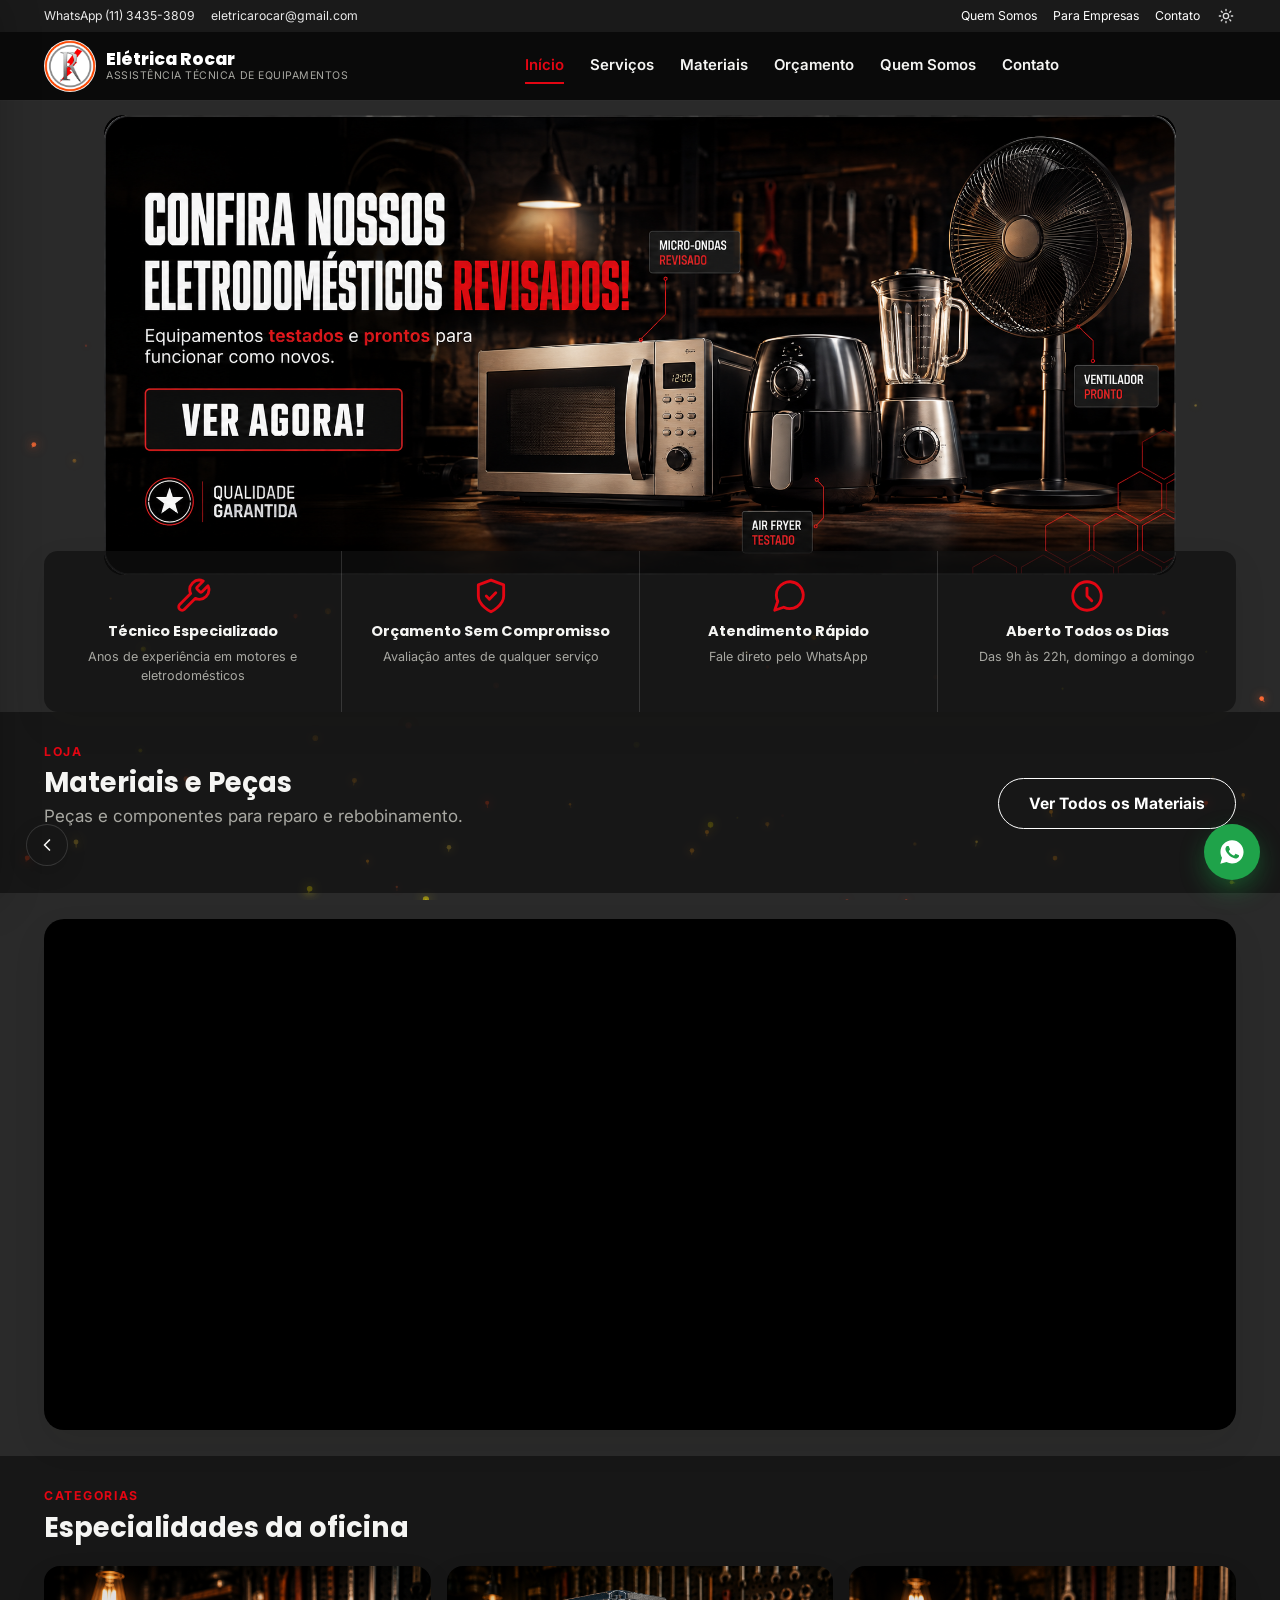
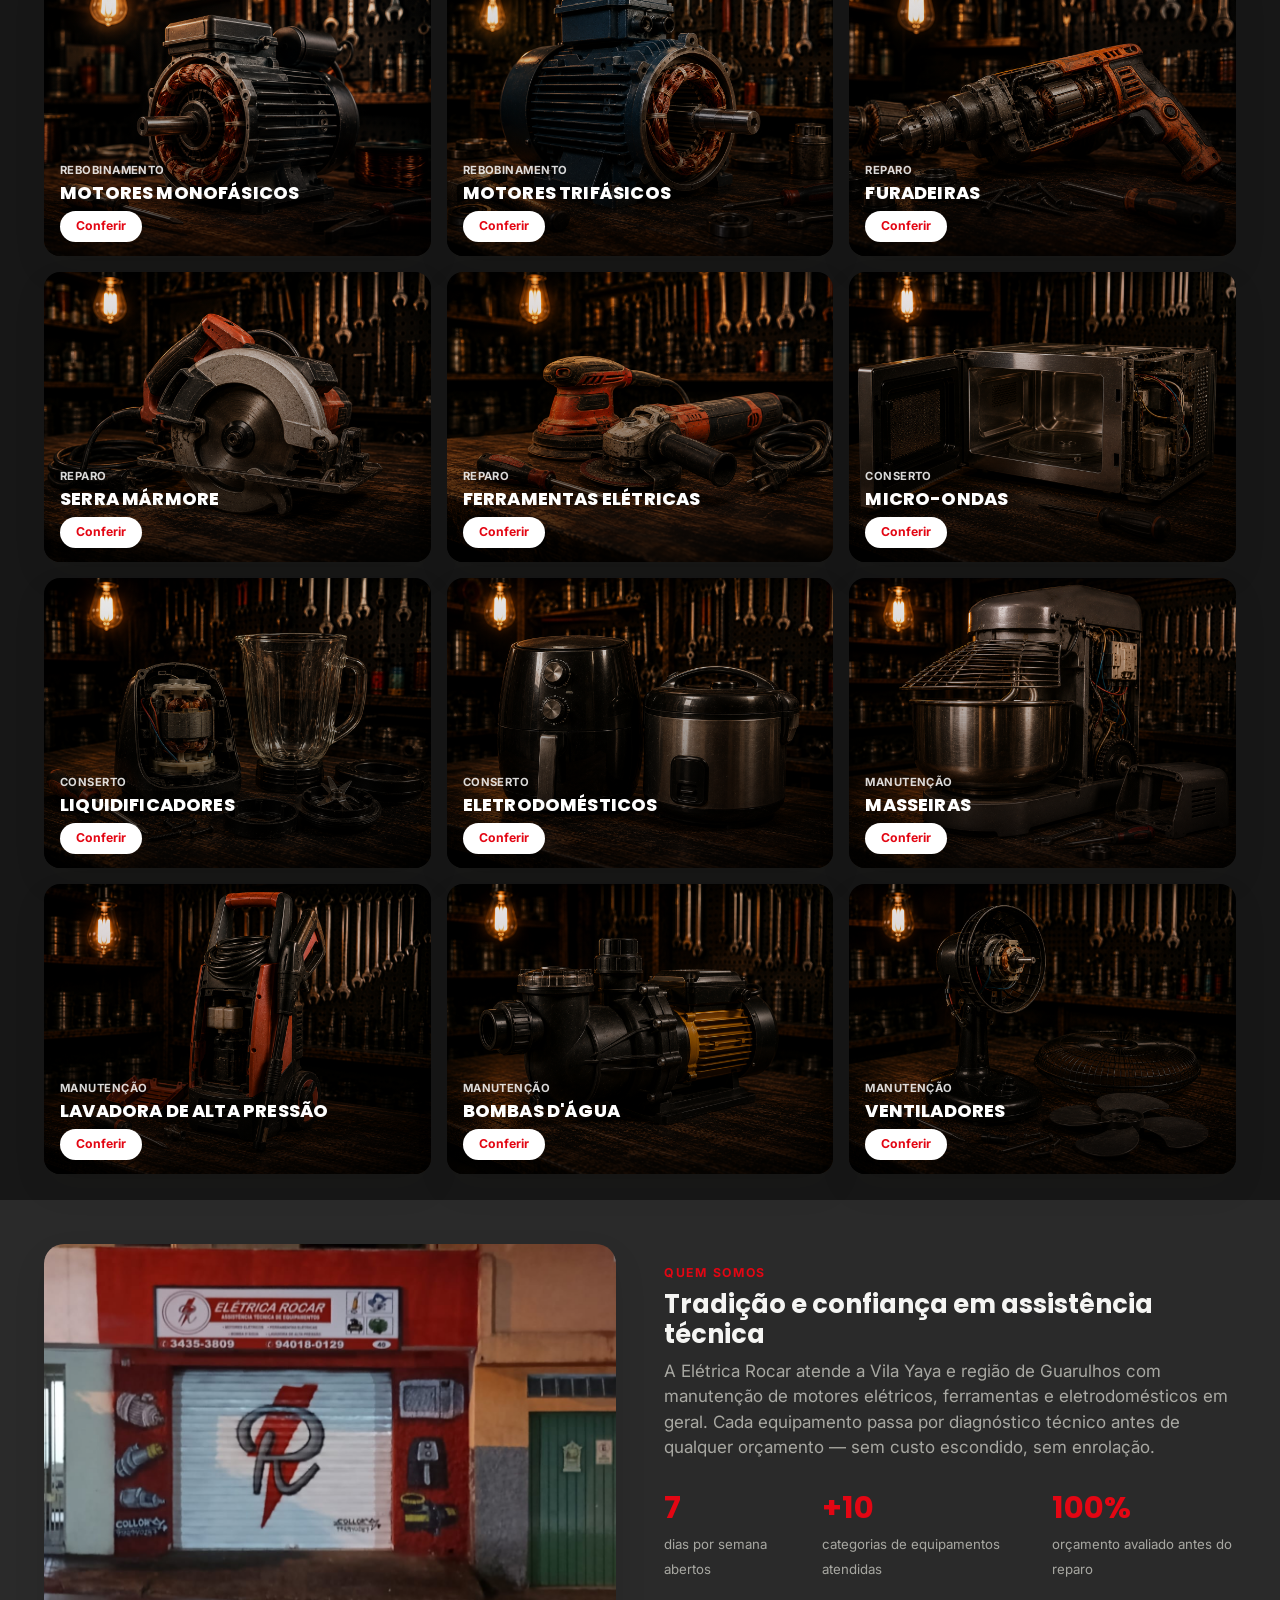
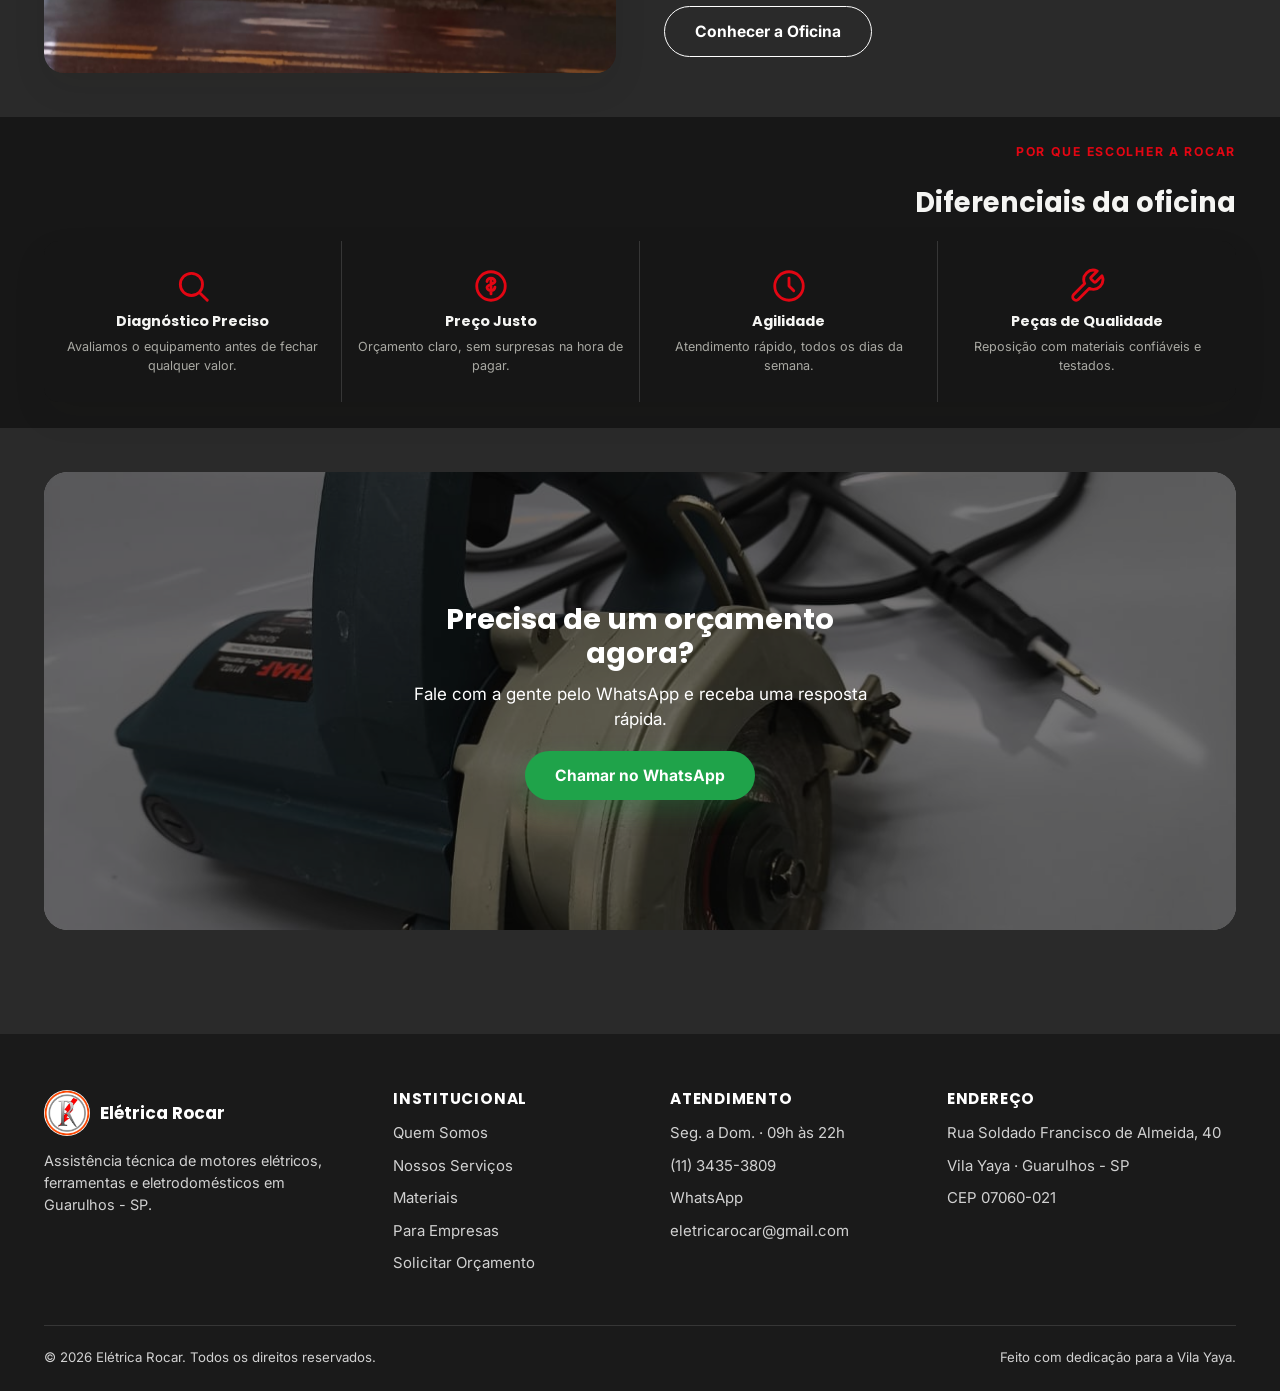
==== commit 821c97af: "Faiscas de esmeril agora sao plano de fundo GLOBAL fixo da pagina inteira (nao mais presas ao hero):" ====
--- a/index.html
+++ b/index.html
@@ -8,10 +8,11 @@
 <link rel="icon" href="assets/favicon.ico">
 <link rel="preconnect" href="https://fonts.googleapis.com">
 <link href="https://fonts.googleapis.com/css2?family=Inter:wght@400;500;600;700;800&family=Poppins:wght@400;500;600;700;800;900&display=swap" rel="stylesheet">
-<link rel="stylesheet" href="assets/style.css?v=36">
+<link rel="stylesheet" href="assets/style.css?v=38">
 </head>
 <body>
 <script>try{if(localStorage.getItem("rocarTheme")!=="light")document.body.classList.add("dark-mode");}catch(e){}</script>
+<canvas class="hero-sparks-canvas" id="hero-sparks" aria-hidden="true"></canvas>
 
 <div class="topbar">
   <div class="container">
@@ -75,7 +76,6 @@
       <video class="hero-video" autoplay muted loop playsinline preload="auto" poster="/assets/banner-eletrodomesticos.png">
         <source src="/assets/hero-video.mp4" type="video/mp4">
       </video>
-      <canvas class="hero-sparks-canvas" id="hero-sparks" aria-hidden="true"></canvas>
     </section>
 
     <div class="trust-bar">
@@ -361,9 +361,9 @@
   <svg viewBox="0 0 24 24"><path d="M12.04 2C6.58 2 2.13 6.45 2.13 11.91c0 1.75.46 3.45 1.32 4.95L2 22l5.28-1.39c1.44.79 3.07 1.2 4.72 1.2h.01c5.46 0 9.91-4.45 9.91-9.91 0-2.65-1.03-5.14-2.9-7.01A9.87 9.87 0 0 0 12.04 2zm5.8 14.14c-.24.68-1.4 1.3-1.93 1.38-.5.08-1.12.11-1.81-.11-.42-.13-.95-.31-1.64-.6-2.88-1.24-4.76-4.14-4.9-4.33-.14-.19-1.17-1.56-1.17-2.97 0-1.41.74-2.1 1-2.39.26-.29.57-.36.76-.36.19 0 .38 0 .55.01.18.01.41-.07.64.49.24.58.81 2 .88 2.14.07.14.12.31.02.5-.1.19-.15.31-.29.48-.15.17-.31.38-.44.51-.15.15-.3.31-.13.6.17.29.76 1.25 1.63 2.02 1.12 1 2.06 1.31 2.35 1.46.29.15.46.13.63-.05.17-.17.72-.84.91-1.13.19-.29.38-.24.64-.15.26.1 1.66.78 1.94.92.28.14.47.21.53.33.07.12.07.7-.17 1.37z"/></svg>
 </a>
 
-<script src="assets/site.js?v=36" type="module"></script>
-<script src="assets/chatbot.js?v=36" type="module"></script>
-<script src="assets/hero-sparks.js?v=36"></script>
+<script src="assets/site.js?v=38" type="module"></script>
+<script src="assets/chatbot.js?v=38" type="module"></script>
+<script src="assets/hero-sparks.js?v=38"></script>
 <script type="module">
   import { fetchMateriais, materialCardHTML } from './assets/supabase-client.js';
 
--- a/assets/style.css
+++ b/assets/style.css
@@ -42,6 +42,15 @@
   line-height:1.5;
   -webkit-font-smoothing:antialiased;
 }
+/* Faíscas de esmeril — plano de fundo GLOBAL fixo da página inteira
+   (cabeçalho ao rodapé), atrás de todo o conteúdo. z-index:-1 garante
+   que fica abaixo do conteúdo normal do documento sem precisar
+   promover header/main/footer a novos contextos de empilhamento. */
+.hero-sparks-canvas{
+  position:fixed;top:0;left:0;width:100vw;height:100vh;
+  pointer-events:none;z-index:-1;
+}
+
 img{max-width:100%;display:block;}
 a{color:inherit;text-decoration:none;}
 ul{list-style:none;margin:0;padding:0;}
@@ -170,9 +179,6 @@
 .hero-dot.active{background:var(--red);}
 .hero-video-wrap{background:#000;}
 .hero-video{position:absolute;inset:0;width:100%;height:100%;object-fit:cover;z-index:1;}
-/* Faíscas de esmeril no fundo do hero — canvas leve, decorativo, não
-   intercepta cliques nem atrapalha o scroll. */
-.hero-sparks-canvas{position:absolute;inset:0;width:100%;height:100%;pointer-events:none;z-index:2;}
 @media(max-width:768px){
   .hero-carousel{aspect-ratio:1/1;max-height:440px;}
   .hero-slide{background-image:var(--img-mobile) !important;}
@@ -769,8 +775,14 @@
    elementos com cores fixas (não-variáveis) que precisam inverter.
 =================================================================== */
 body.dark-mode{
-  --bg:#0a0a0a;
-  --bg-alt:#121212;
+  /* --bg e --bg-alt ficam levemente translúcidas (em vez de opacas) só
+     no tema escuro, para que as faíscas do canvas global (atrás de
+     toda a página, z-index:-1) passem suavemente por trás do corpo da
+     página e das seções de preenchimento (background:var(--bg-alt)).
+     --panel continua opaco — é o que os cards/formulários usam, e
+     precisa ficar sólido para o texto continuar legível. */
+  --bg:rgba(8,8,8,.86);
+  --bg-alt:rgba(16,16,16,.7);
   --panel:#161616;
   --header-bg:#0a0a0a;
   --text:#f5f5f3;
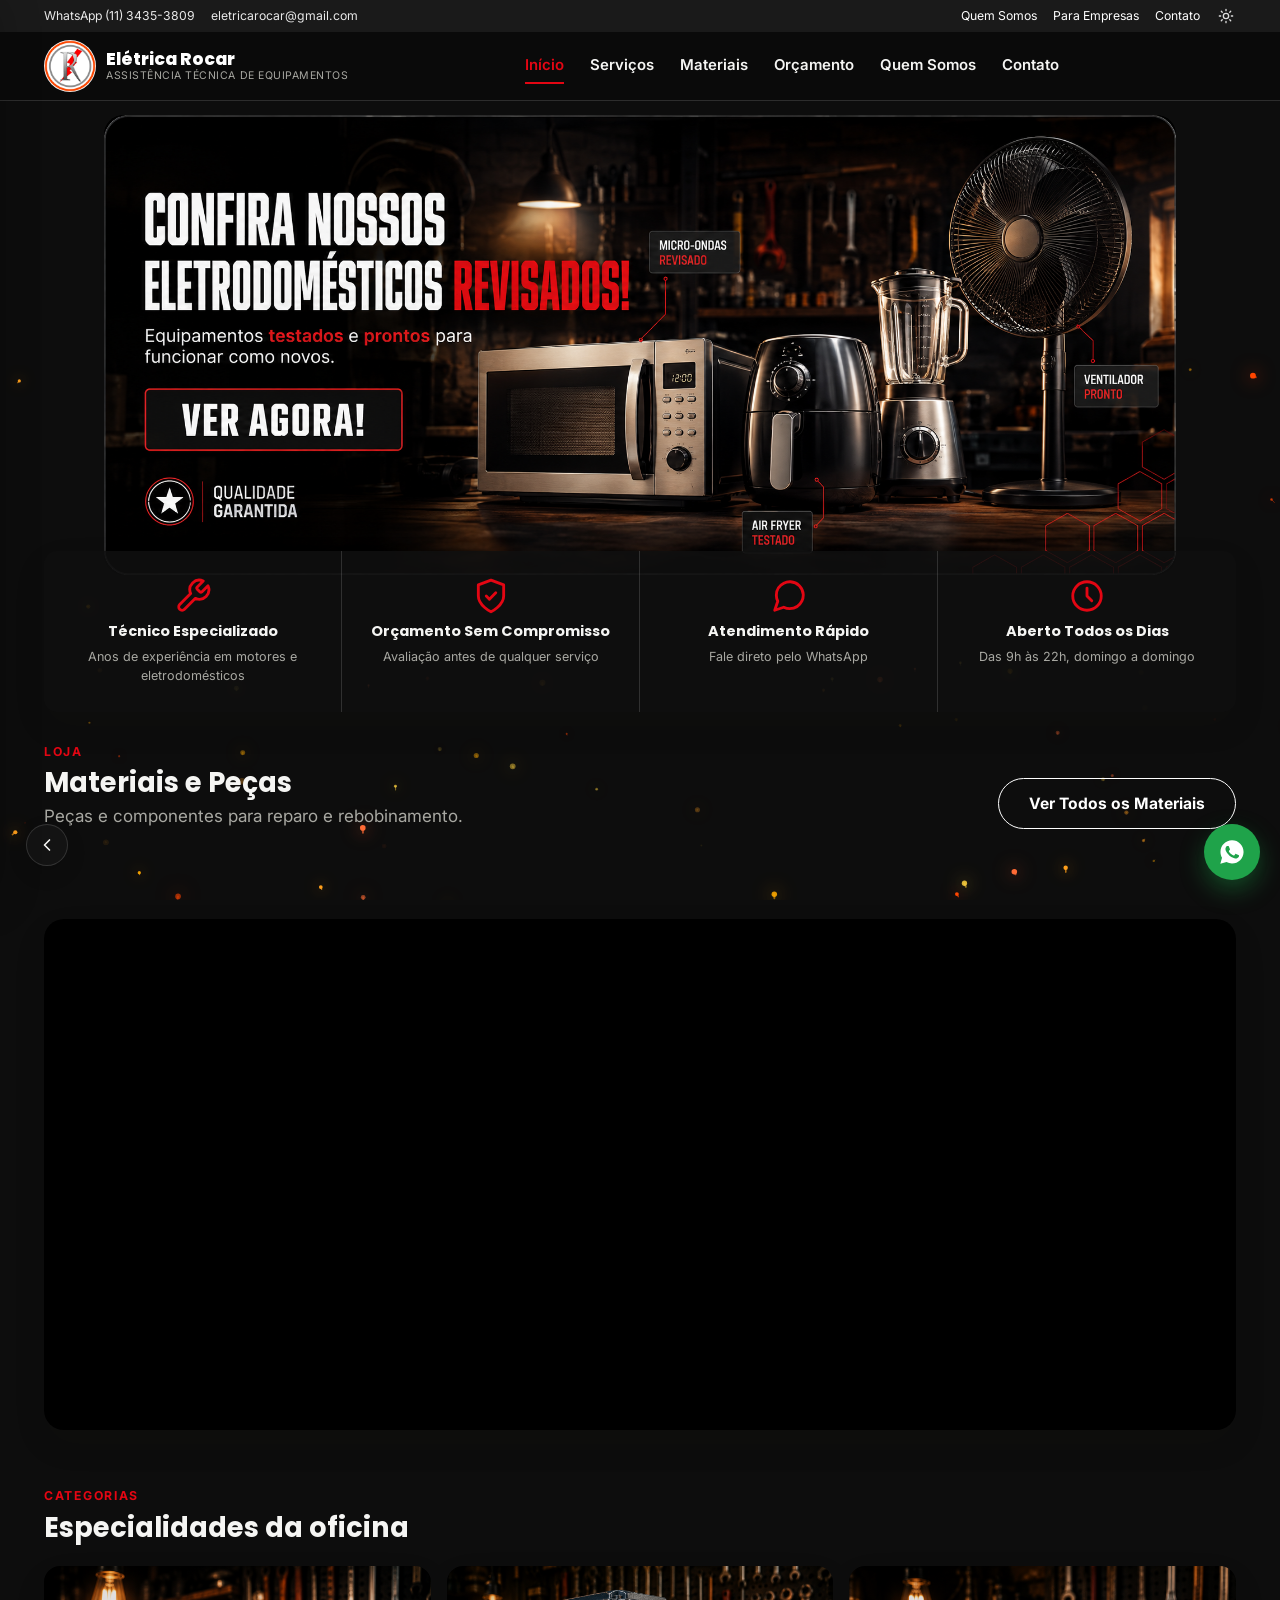
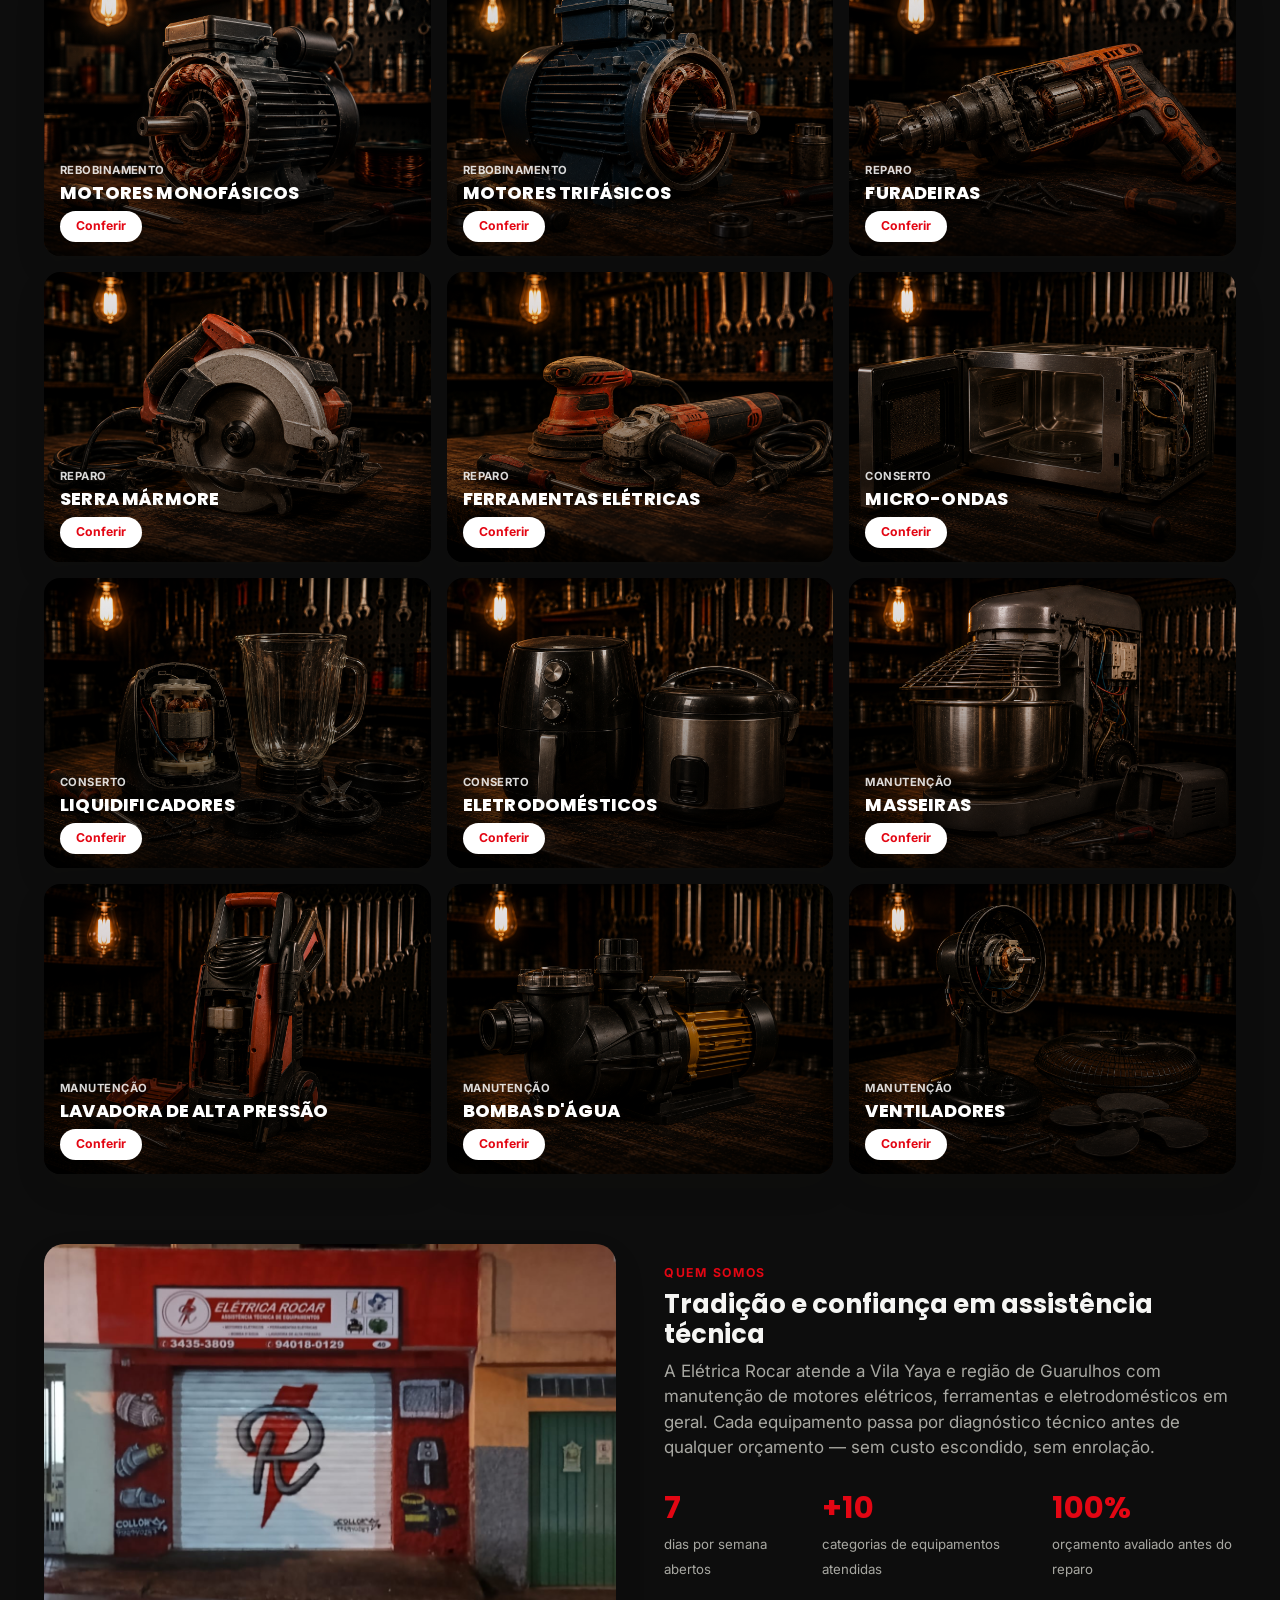
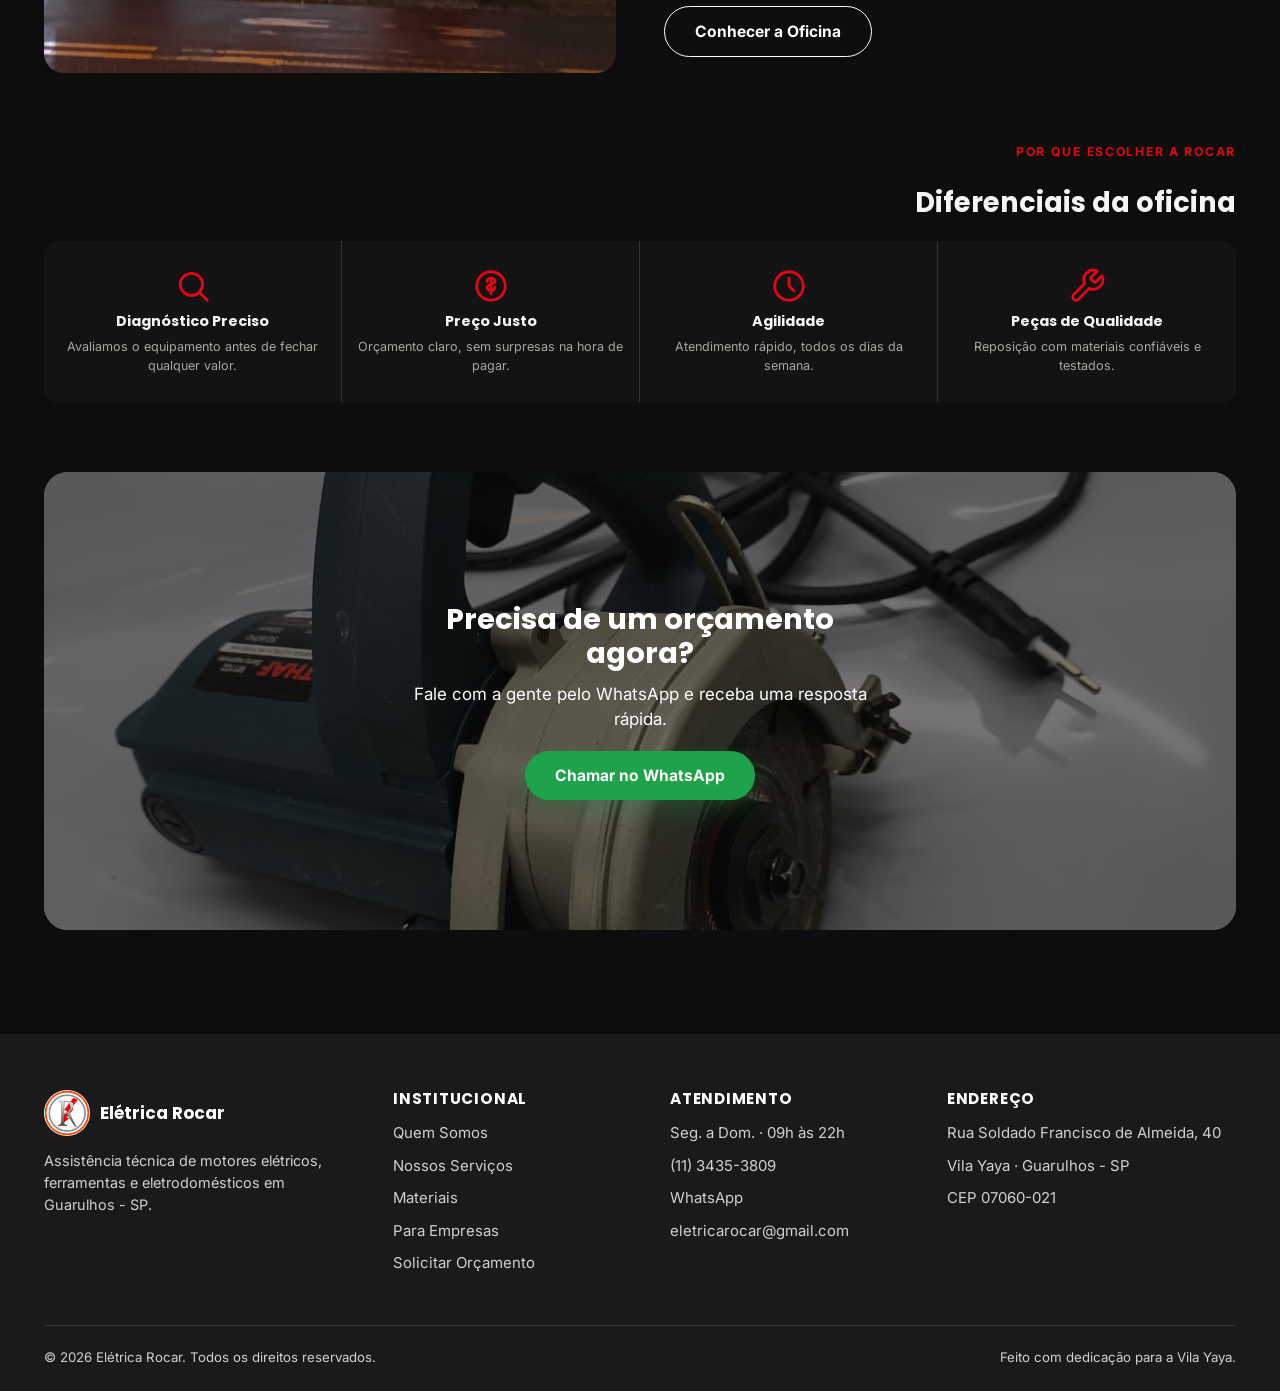
==== commit 9012ec61: "Corrige faiscas invisiveis: canvas #hero-sparks passa de z-index:-1 para z-index:1 !important (negat" ====
--- a/index.html
+++ b/index.html
@@ -8,7 +8,7 @@
 <link rel="icon" href="assets/favicon.ico">
 <link rel="preconnect" href="https://fonts.googleapis.com">
 <link href="https://fonts.googleapis.com/css2?family=Inter:wght@400;500;600;700;800&family=Poppins:wght@400;500;600;700;800;900&display=swap" rel="stylesheet">
-<link rel="stylesheet" href="assets/style.css?v=38">
+<link rel="stylesheet" href="assets/style.css?v=40">
 </head>
 <body>
 <script>try{if(localStorage.getItem("rocarTheme")!=="light")document.body.classList.add("dark-mode");}catch(e){}</script>
@@ -361,9 +361,9 @@
   <svg viewBox="0 0 24 24"><path d="M12.04 2C6.58 2 2.13 6.45 2.13 11.91c0 1.75.46 3.45 1.32 4.95L2 22l5.28-1.39c1.44.79 3.07 1.2 4.72 1.2h.01c5.46 0 9.91-4.45 9.91-9.91 0-2.65-1.03-5.14-2.9-7.01A9.87 9.87 0 0 0 12.04 2zm5.8 14.14c-.24.68-1.4 1.3-1.93 1.38-.5.08-1.12.11-1.81-.11-.42-.13-.95-.31-1.64-.6-2.88-1.24-4.76-4.14-4.9-4.33-.14-.19-1.17-1.56-1.17-2.97 0-1.41.74-2.1 1-2.39.26-.29.57-.36.76-.36.19 0 .38 0 .55.01.18.01.41-.07.64.49.24.58.81 2 .88 2.14.07.14.12.31.02.5-.1.19-.15.31-.29.48-.15.17-.31.38-.44.51-.15.15-.3.31-.13.6.17.29.76 1.25 1.63 2.02 1.12 1 2.06 1.31 2.35 1.46.29.15.46.13.63-.05.17-.17.72-.84.91-1.13.19-.29.38-.24.64-.15.26.1 1.66.78 1.94.92.28.14.47.21.53.33.07.12.07.7-.17 1.37z"/></svg>
 </a>
 
-<script src="assets/site.js?v=38" type="module"></script>
-<script src="assets/chatbot.js?v=38" type="module"></script>
-<script src="assets/hero-sparks.js?v=38"></script>
+<script src="assets/site.js?v=40" type="module"></script>
+<script src="assets/chatbot.js?v=40" type="module"></script>
+<script src="assets/hero-sparks.js?v=40"></script>
 <script type="module">
   import { fetchMateriais, materialCardHTML } from './assets/supabase-client.js';
 
--- a/assets/style.css
+++ b/assets/style.css
@@ -43,13 +43,25 @@
   -webkit-font-smoothing:antialiased;
 }
 /* Faíscas de esmeril — plano de fundo GLOBAL fixo da página inteira
-   (cabeçalho ao rodapé), atrás de todo o conteúdo. z-index:-1 garante
-   que fica abaixo do conteúdo normal do documento sem precisar
-   promover header/main/footer a novos contextos de empilhamento. */
+   (cabeçalho ao rodapé), atrás de todo o conteúdo. z-index:1 (positivo)
+   em vez de -1: com z-index negativo o canvas ficava ATRÁS até do
+   próprio background sólido do body/root, na prática invisível. Com
+   z-index:1, o canvas pinta por cima do fundo da página mas ainda
+   abaixo do conteúdo real — <main> é promovido a z-index:2 logo
+   abaixo, então tudo dentro dele (cards, textos, seções) continua
+   acima das faíscas; header/topbar/footer têm fundo próprio sólido e
+   z-index alto o suficiente para não serem afetados. */
+#hero-sparks,
 .hero-sparks-canvas{
-  position:fixed;top:0;left:0;width:100vw;height:100vh;
-  pointer-events:none;z-index:-1;
-}
+  position:fixed !important;
+  top:0 !important;
+  left:0 !important;
+  width:100vw !important;
+  height:100vh !important;
+  z-index:1 !important;
+  pointer-events:none !important;
+}
+main{position:relative;z-index:2;}
 
 img{max-width:100%;display:block;}
 a{color:inherit;text-decoration:none;}
@@ -775,21 +787,32 @@
    elementos com cores fixas (não-variáveis) que precisam inverter.
 =================================================================== */
 body.dark-mode{
-  /* --bg e --bg-alt ficam levemente translúcidas (em vez de opacas) só
-     no tema escuro, para que as faíscas do canvas global (atrás de
-     toda a página, z-index:-1) passem suavemente por trás do corpo da
-     página e das seções de preenchimento (background:var(--bg-alt)).
-     --panel continua opaco — é o que os cards/formulários usam, e
-     precisa ficar sólido para o texto continuar legível. */
-  --bg:rgba(8,8,8,.86);
-  --bg-alt:rgba(16,16,16,.7);
-  --panel:#161616;
+  /* Fundo sólido #0d0d0d no body (o canvas de faíscas pinta por cima
+     dele, com z-index:1 vs. o main em z-index:2 — ver regras do
+     #hero-sparks acima). --bg-alt continua com uma leve transparência
+     para os usos "de imagem/placeholder" (fotos de produto, galeria,
+     corpo do chat); as seções soltas de preenchimento (.section-tight)
+     ficam 100% transparentes via regra dedicada logo abaixo, e os
+     cards/formulários (--panel) ficam levemente translúcidos para a
+     luz das faíscas vazar de leve por trás do texto sem prejudicar a
+     leitura. */
+  --bg:#0d0d0d;
+  --bg-alt:rgba(16,16,16,.85);
+  --panel:rgba(20,20,20,.9);
   --header-bg:#0a0a0a;
   --text:#f5f5f3;
   --text-muted:#a8a8a2;
   --border:rgba(255,255,255,.14);
 }
 body.dark-mode{background:var(--bg);}
+
+/* Seções "soltas" de preenchimento entre blocos (ex.: <section
+   class="section-tight" style="background:var(--bg-alt);">) ficam
+   100% transparentes no tema escuro, para as faíscas do canvas global
+   passarem livremente por trás delas. !important é necessário aqui
+   porque essas seções têm background inline (maior especificidade que
+   uma regra normal de classe). */
+body.dark-mode .section-tight{background:transparent !important;}
 
 /* Header/logo/menu mobile — o header usa --header-bg (já escurecido
    acima); textos que usavam preto fixo (var(--black)) via elementos
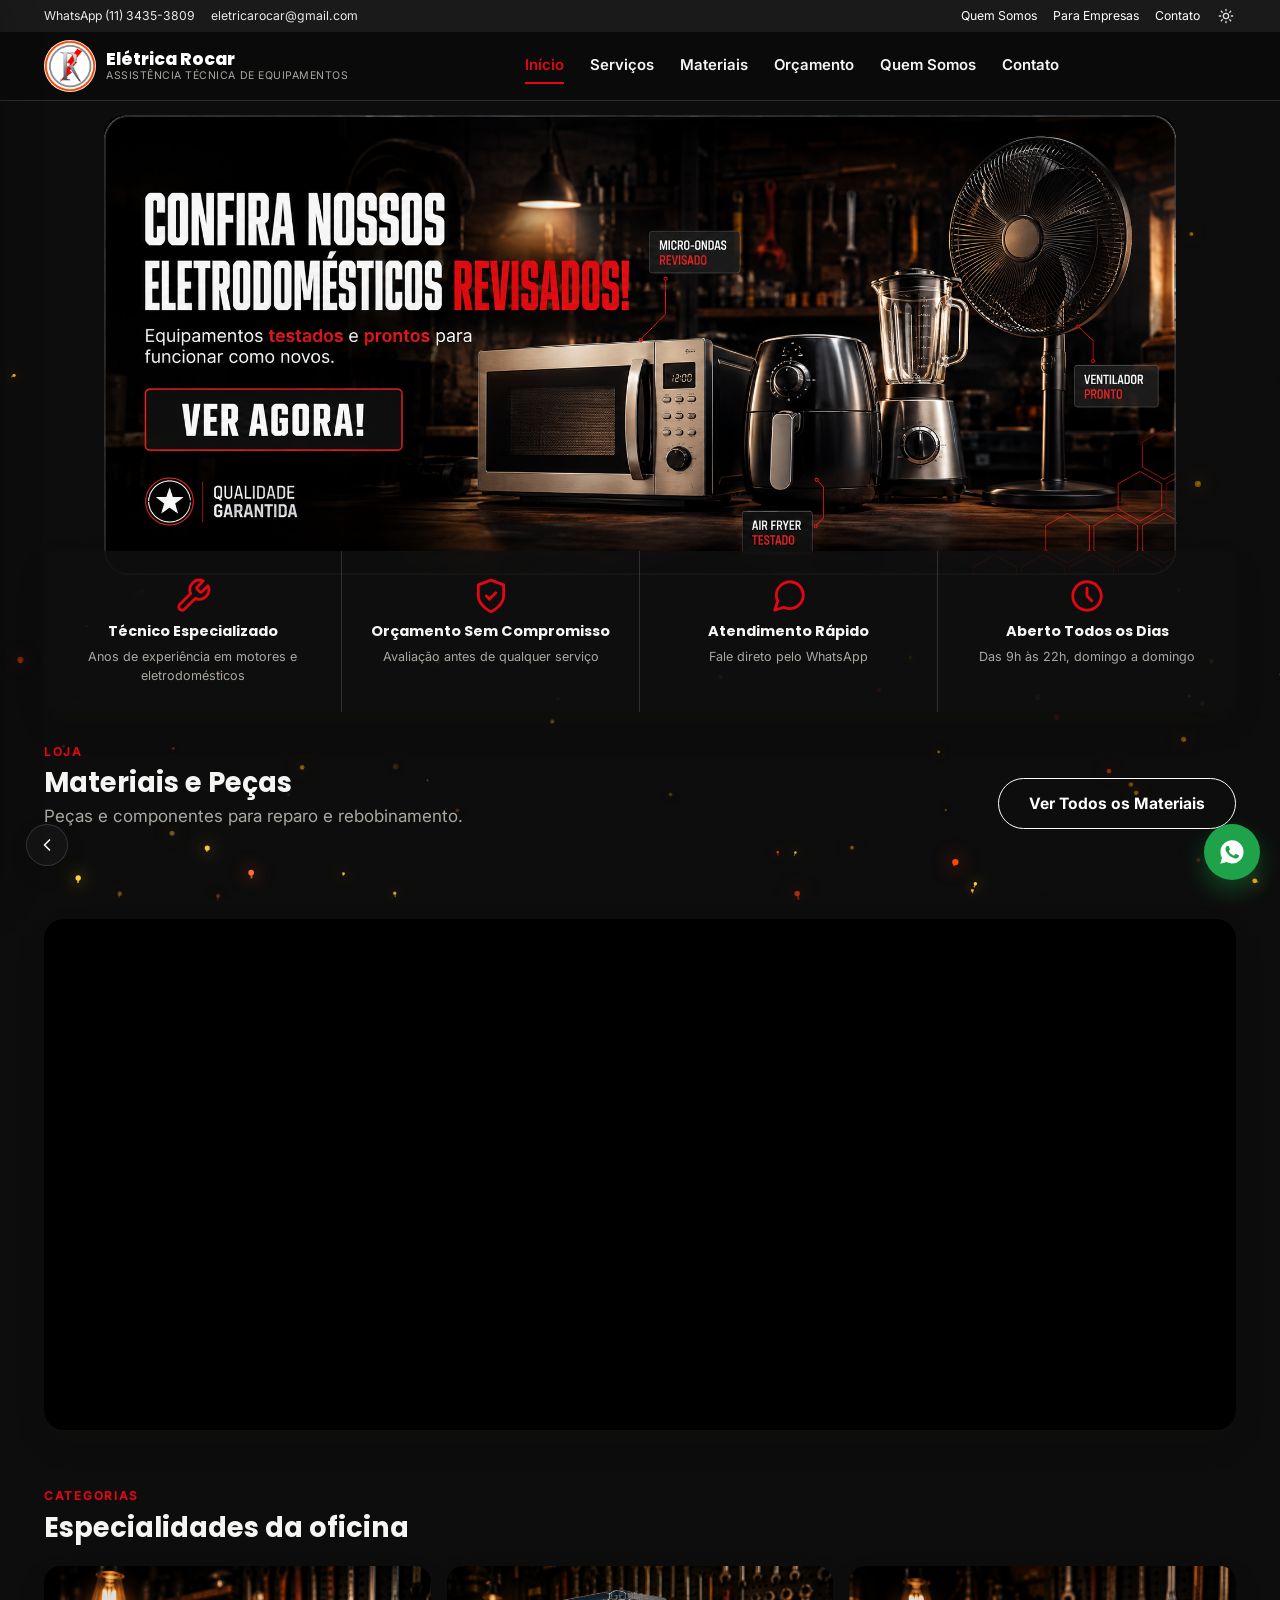
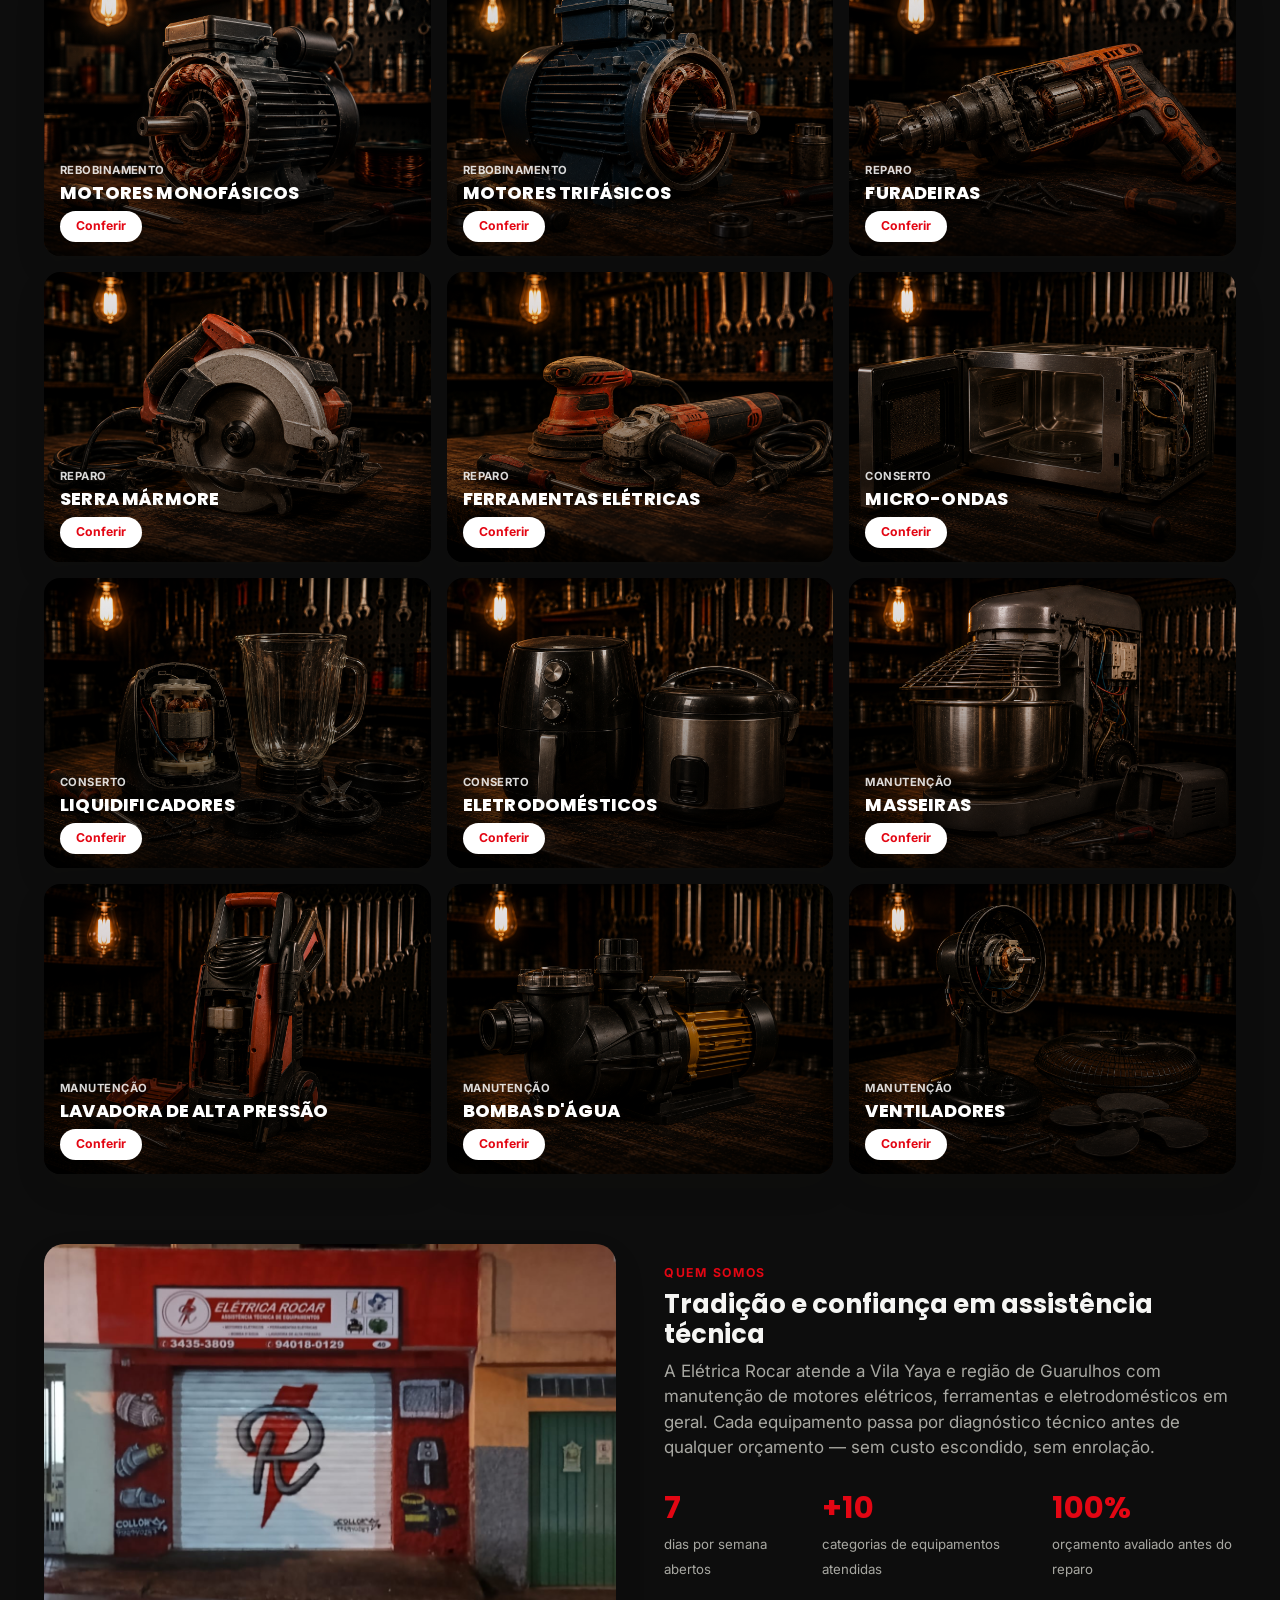
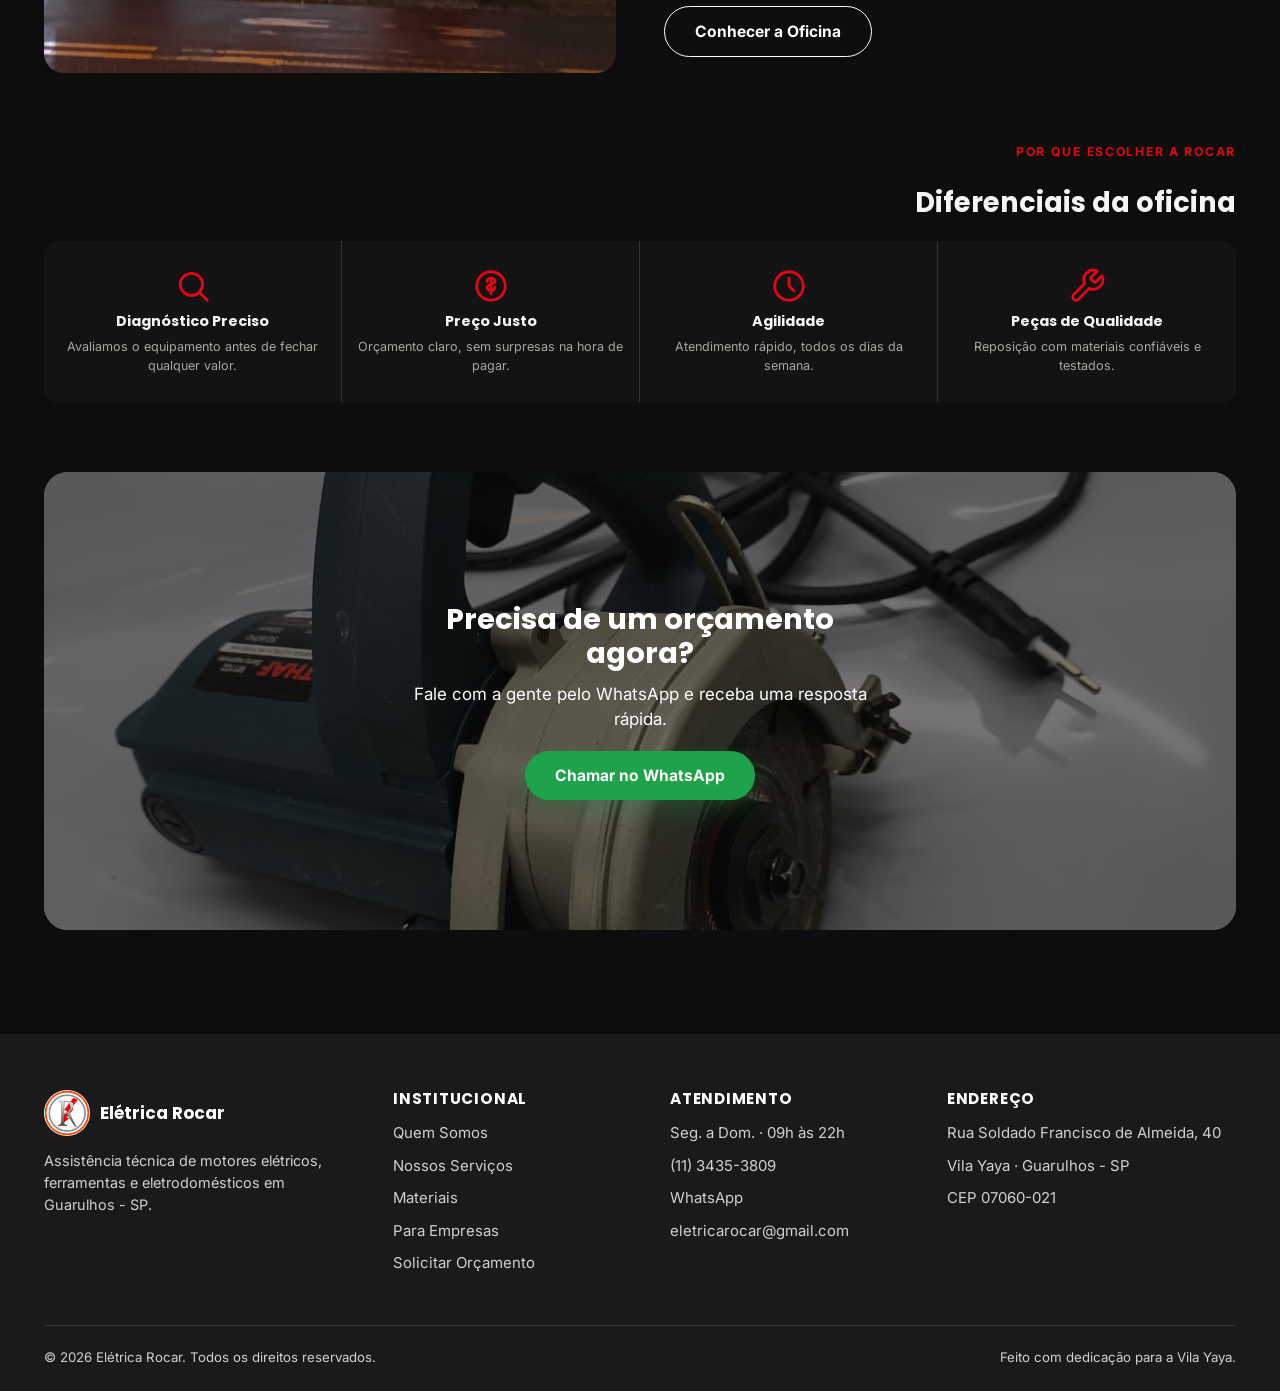
==== commit 256408bc: "refactor(mobile): update hero and microondas video banners for mobile layout" ====
--- a/index.html
+++ b/index.html
@@ -74,6 +74,7 @@
   <div class="container">
     <section class="hero-carousel hero-video-wrap" id="hero-carousel">
       <video class="hero-video" autoplay muted loop playsinline preload="auto" poster="/assets/banner-eletrodomesticos.png">
+        <source src="/assets/videos/hero-banner-mobile.mp4" type="video/mp4" media="(max-width: 768px)">
         <source src="/assets/hero-video.mp4" type="video/mp4">
       </video>
     </section>
@@ -138,6 +139,7 @@
     <div class="container">
       <a href="https://wa.me/551134353809?text=Ol%C3%A1!%20Quero%20saber%20mais%20sobre%20os%20micro-ondas%20seminovos%20%C3%A0%20venda." target="_blank" class="promo-banner promo-banner-video" aria-label="Micro-ondas Seminovos - Garanta o seu">
         <video class="promo-video" autoplay muted loop playsinline preload="auto">
+          <source src="/assets/videos/microondas-banner-mobile.mp4" type="video/mp4" media="(max-width: 768px)">
           <source src="/assets/banner-seminovos-video.mp4" type="video/mp4">
         </video>
       </a>
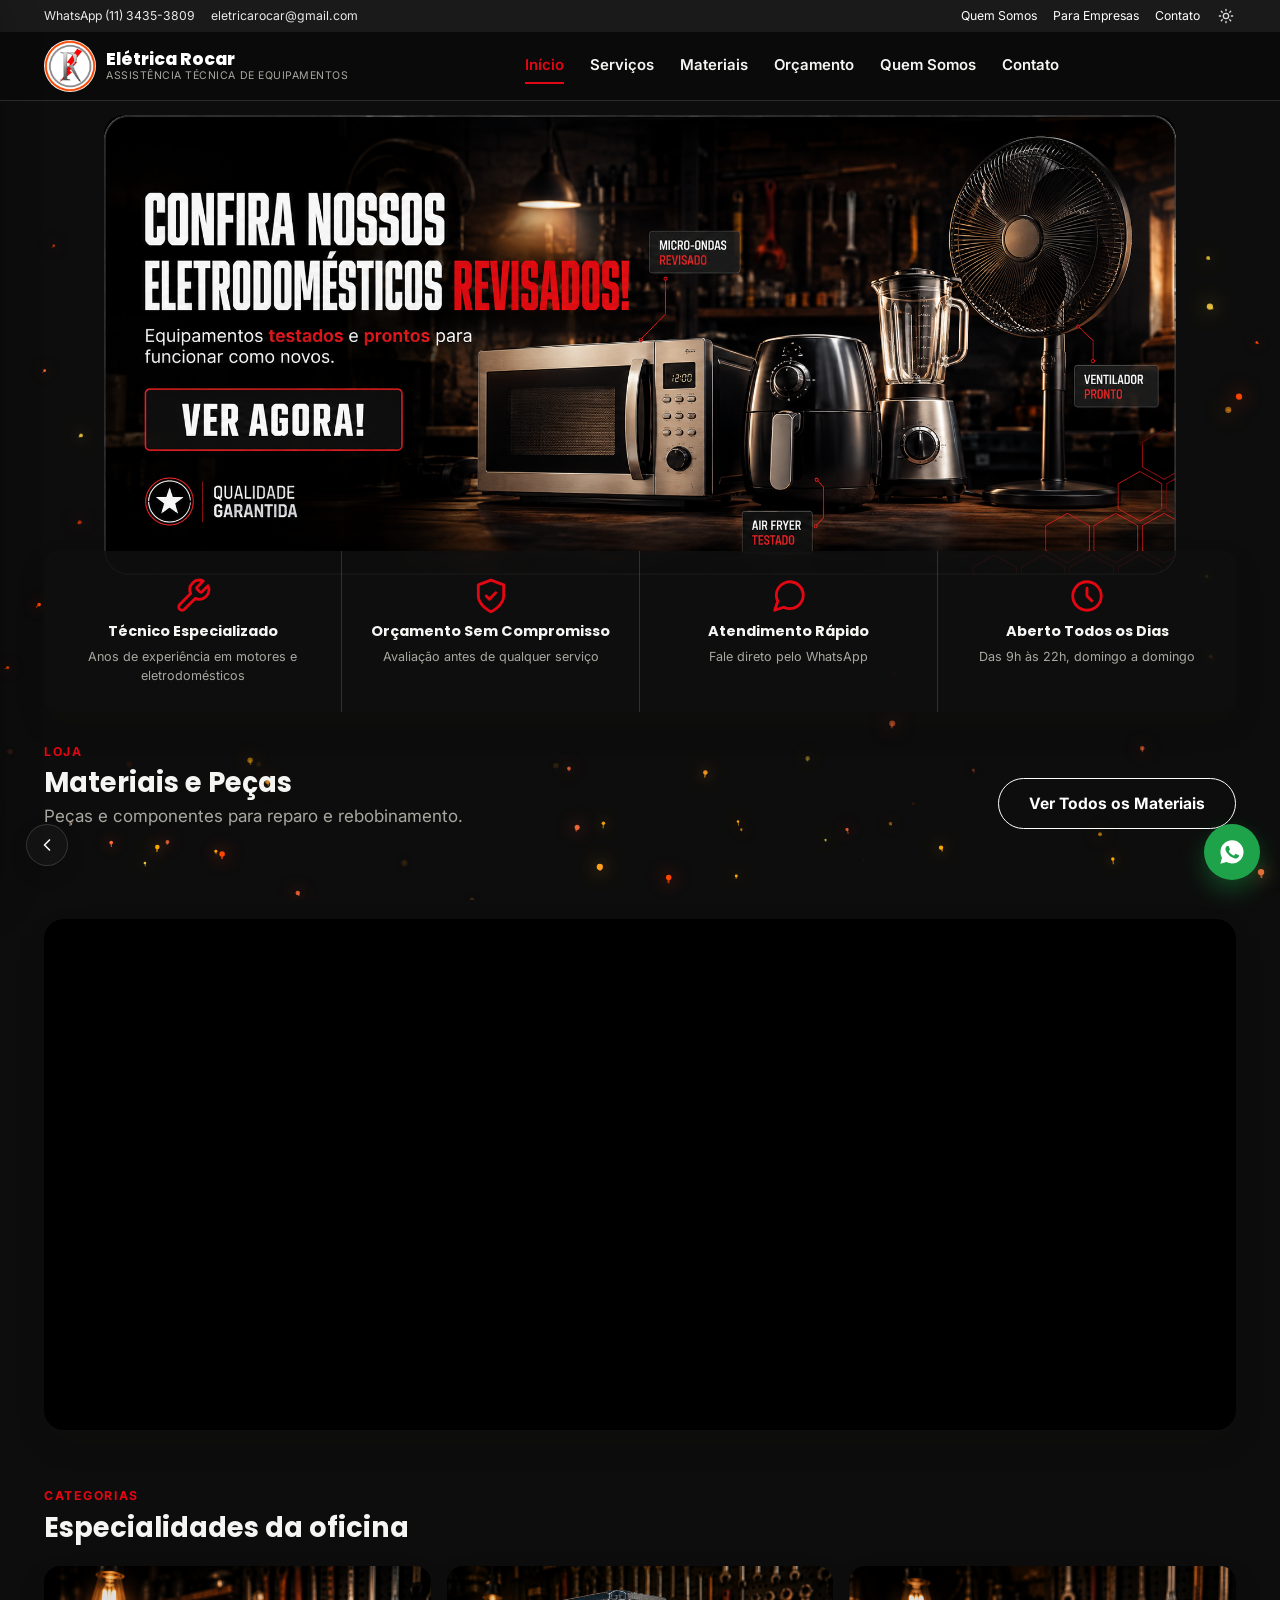
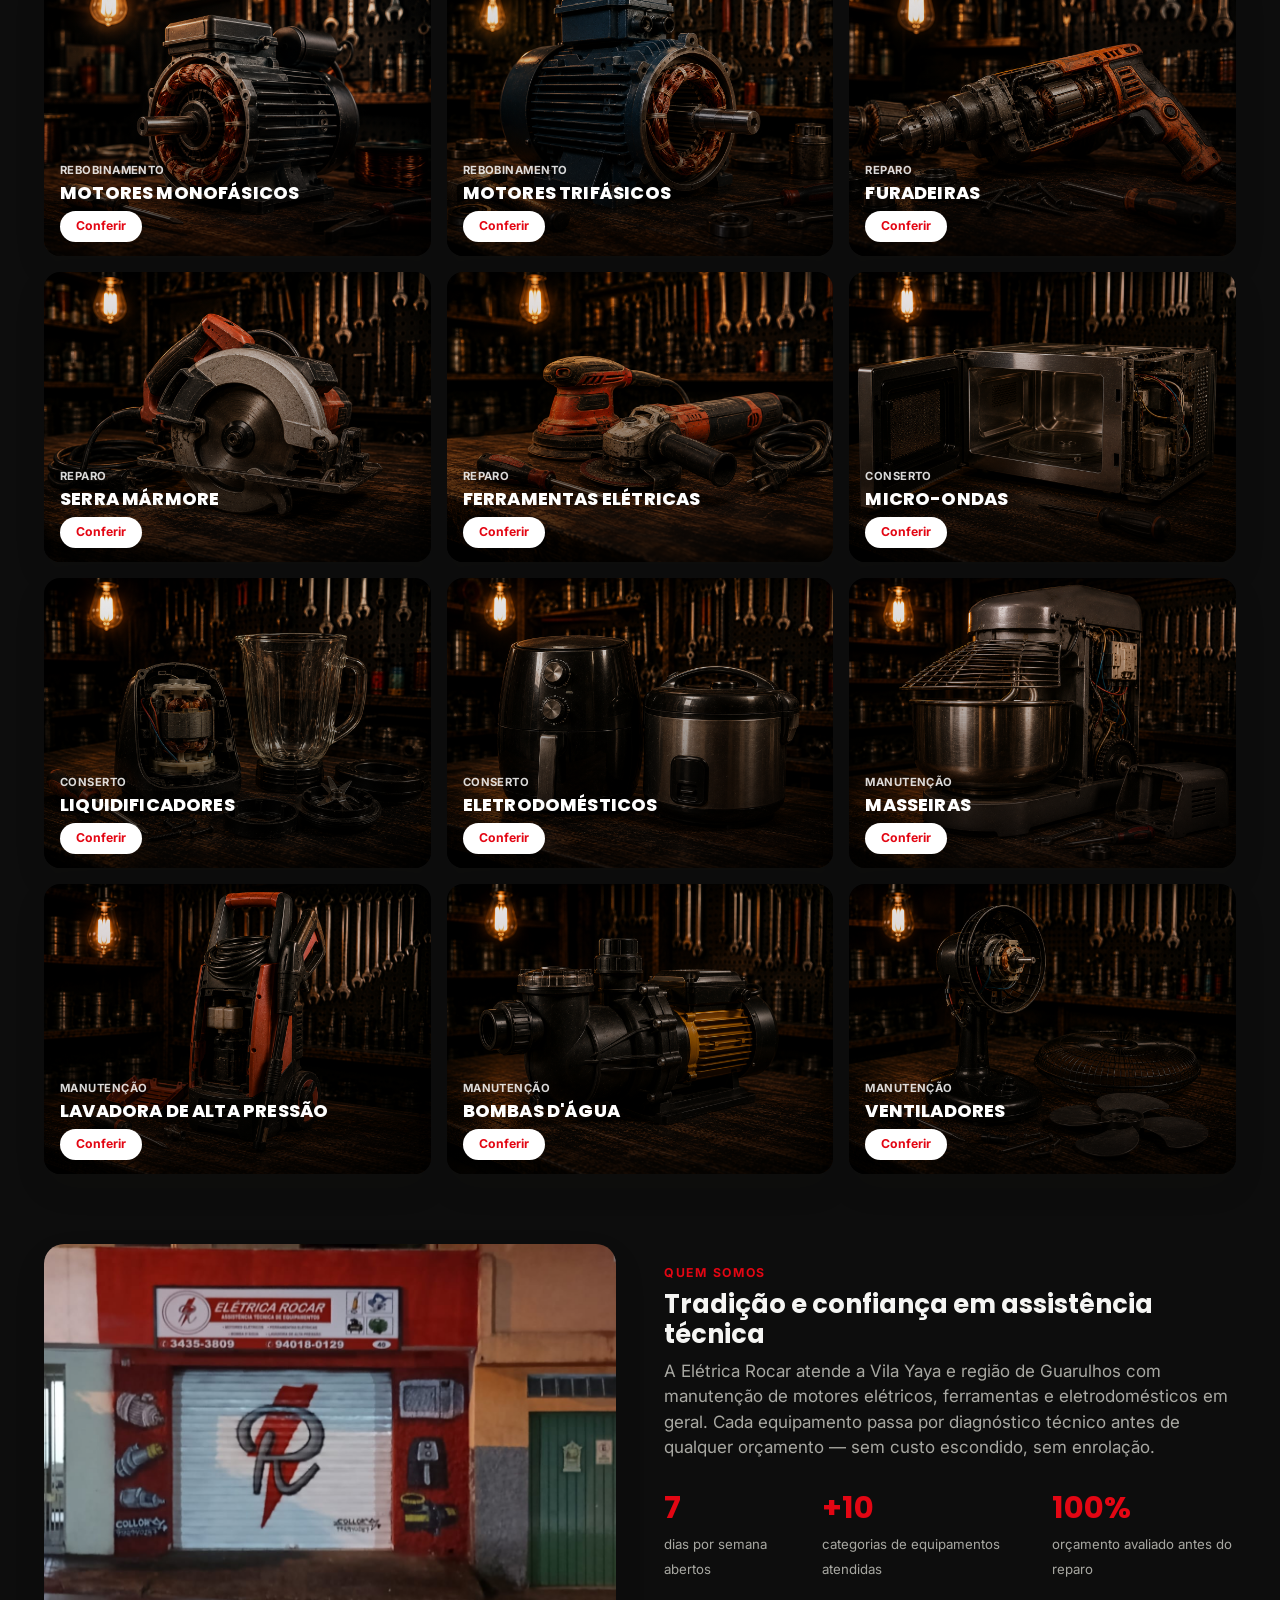
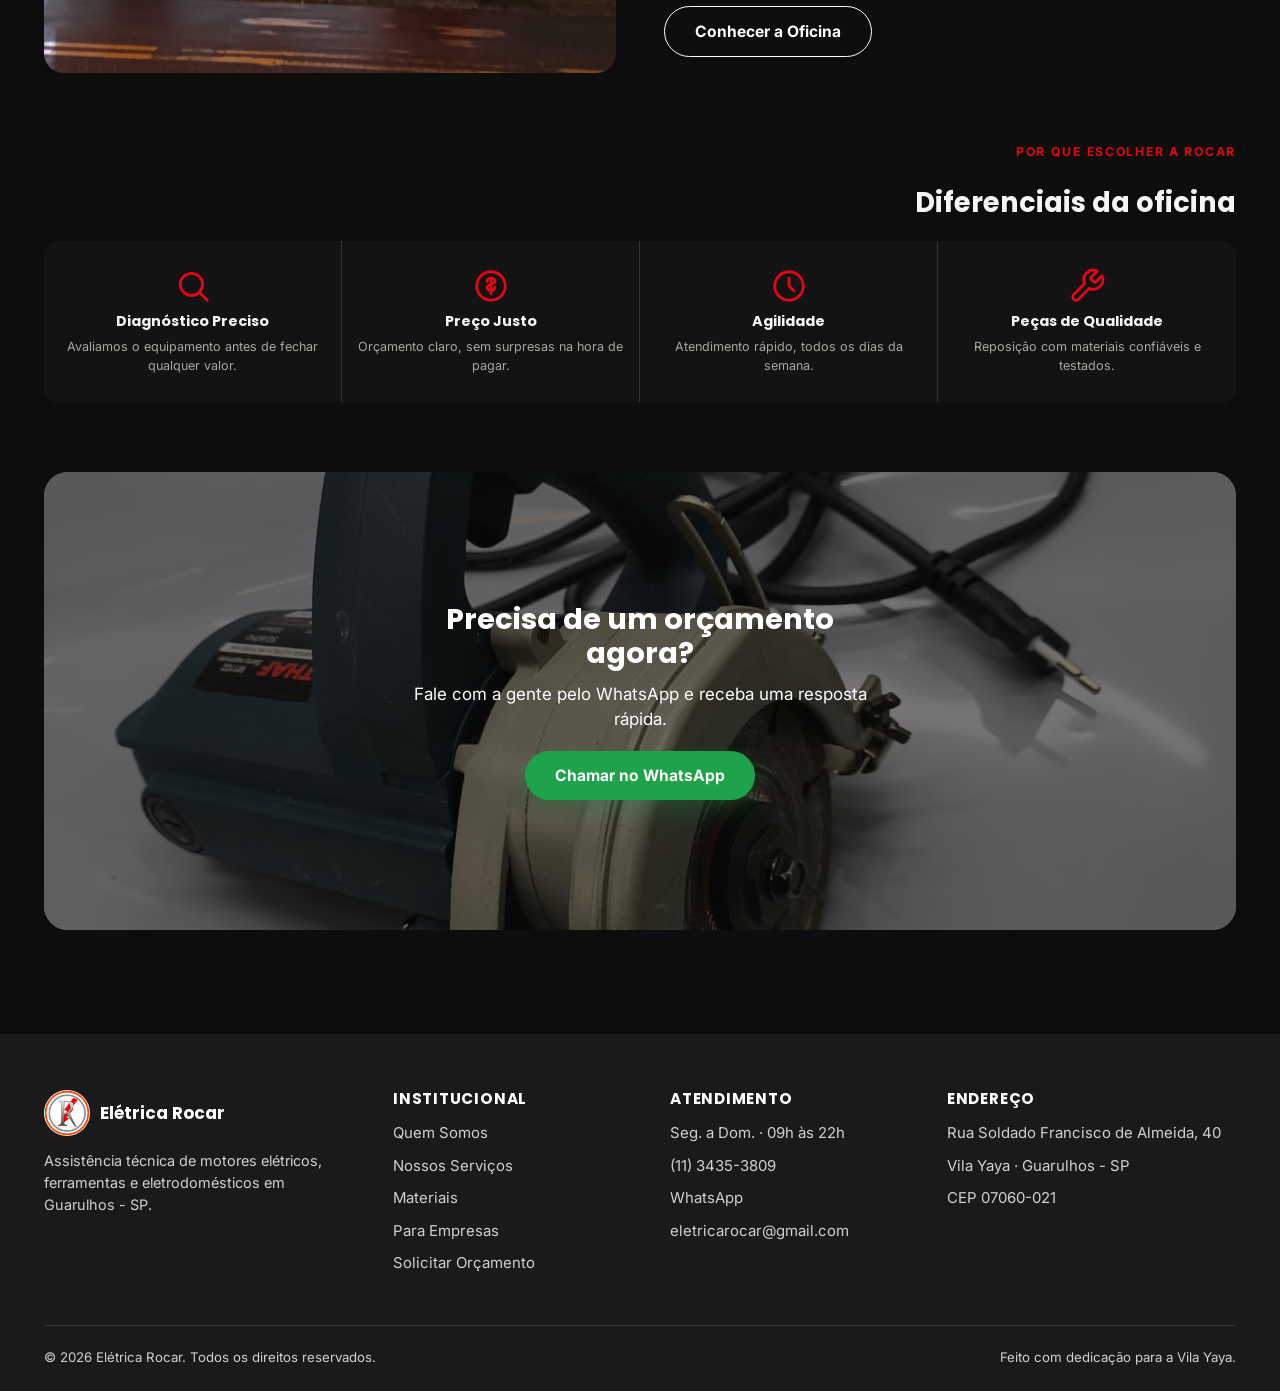
==== commit a7b5dc3a: "fix(mobile): adjust video container aspect-ratio to 9:16 and remove side margins" ====
--- a/index.html
+++ b/index.html
@@ -8,7 +8,7 @@
 <link rel="icon" href="assets/favicon.ico">
 <link rel="preconnect" href="https://fonts.googleapis.com">
 <link href="https://fonts.googleapis.com/css2?family=Inter:wght@400;500;600;700;800&family=Poppins:wght@400;500;600;700;800;900&display=swap" rel="stylesheet">
-<link rel="stylesheet" href="assets/style.css?v=40">
+<link rel="stylesheet" href="assets/style.css?v=41">
 </head>
 <body>
 <script>try{if(localStorage.getItem("rocarTheme")!=="light")document.body.classList.add("dark-mode");}catch(e){}</script>
--- a/assets/style.css
+++ b/assets/style.css
@@ -192,10 +192,20 @@
 .hero-video-wrap{background:#000;}
 .hero-video{position:absolute;inset:0;width:100%;height:100%;object-fit:cover;z-index:1;}
 @media(max-width:768px){
-  .hero-carousel{aspect-ratio:1/1;max-height:440px;}
   .hero-slide{background-image:var(--img-mobile) !important;}
-}
-@media(max-height:760px){
+  /* Vídeo do hero em mobile: proporção vertical 9:16 (sem corte),
+     ocupando a largura total da tela (bleed além do padding lateral
+     do .container), com as quinas ainda arredondadas. */
+  .hero-carousel{
+    aspect-ratio:9/16;
+    max-height:none;
+    width:calc(100% + 48px);
+    margin-left:-24px;
+    margin-right:-24px;
+    border-radius:16px;
+  }
+}
+@media(min-width:769px) and (max-height:760px){
   .hero-carousel{max-height:360px;}
 }
 
@@ -508,7 +518,17 @@
 .promo-banner-video{background:#000;}
 .promo-video{position:absolute;inset:0;width:100%;height:100%;object-fit:cover;}
 @media(max-width:768px){
-  .promo-banner{aspect-ratio:1/1;background-image:var(--img-mobile) !important;border-radius:16px;}
+  /* Vídeo vertical 9:16 sem corte, ocupando a largura total da tela
+     (bleed além do padding do .container), quinas arredondadas
+     preservadas. */
+  .promo-banner{
+    background-image:var(--img-mobile) !important;
+    aspect-ratio:9/16;
+    border-radius:16px;
+    width:calc(100% + 48px);
+    margin-left:-24px;
+    margin-right:-24px;
+  }
   .promo-banner-video{background-image:none !important;}
 }
 
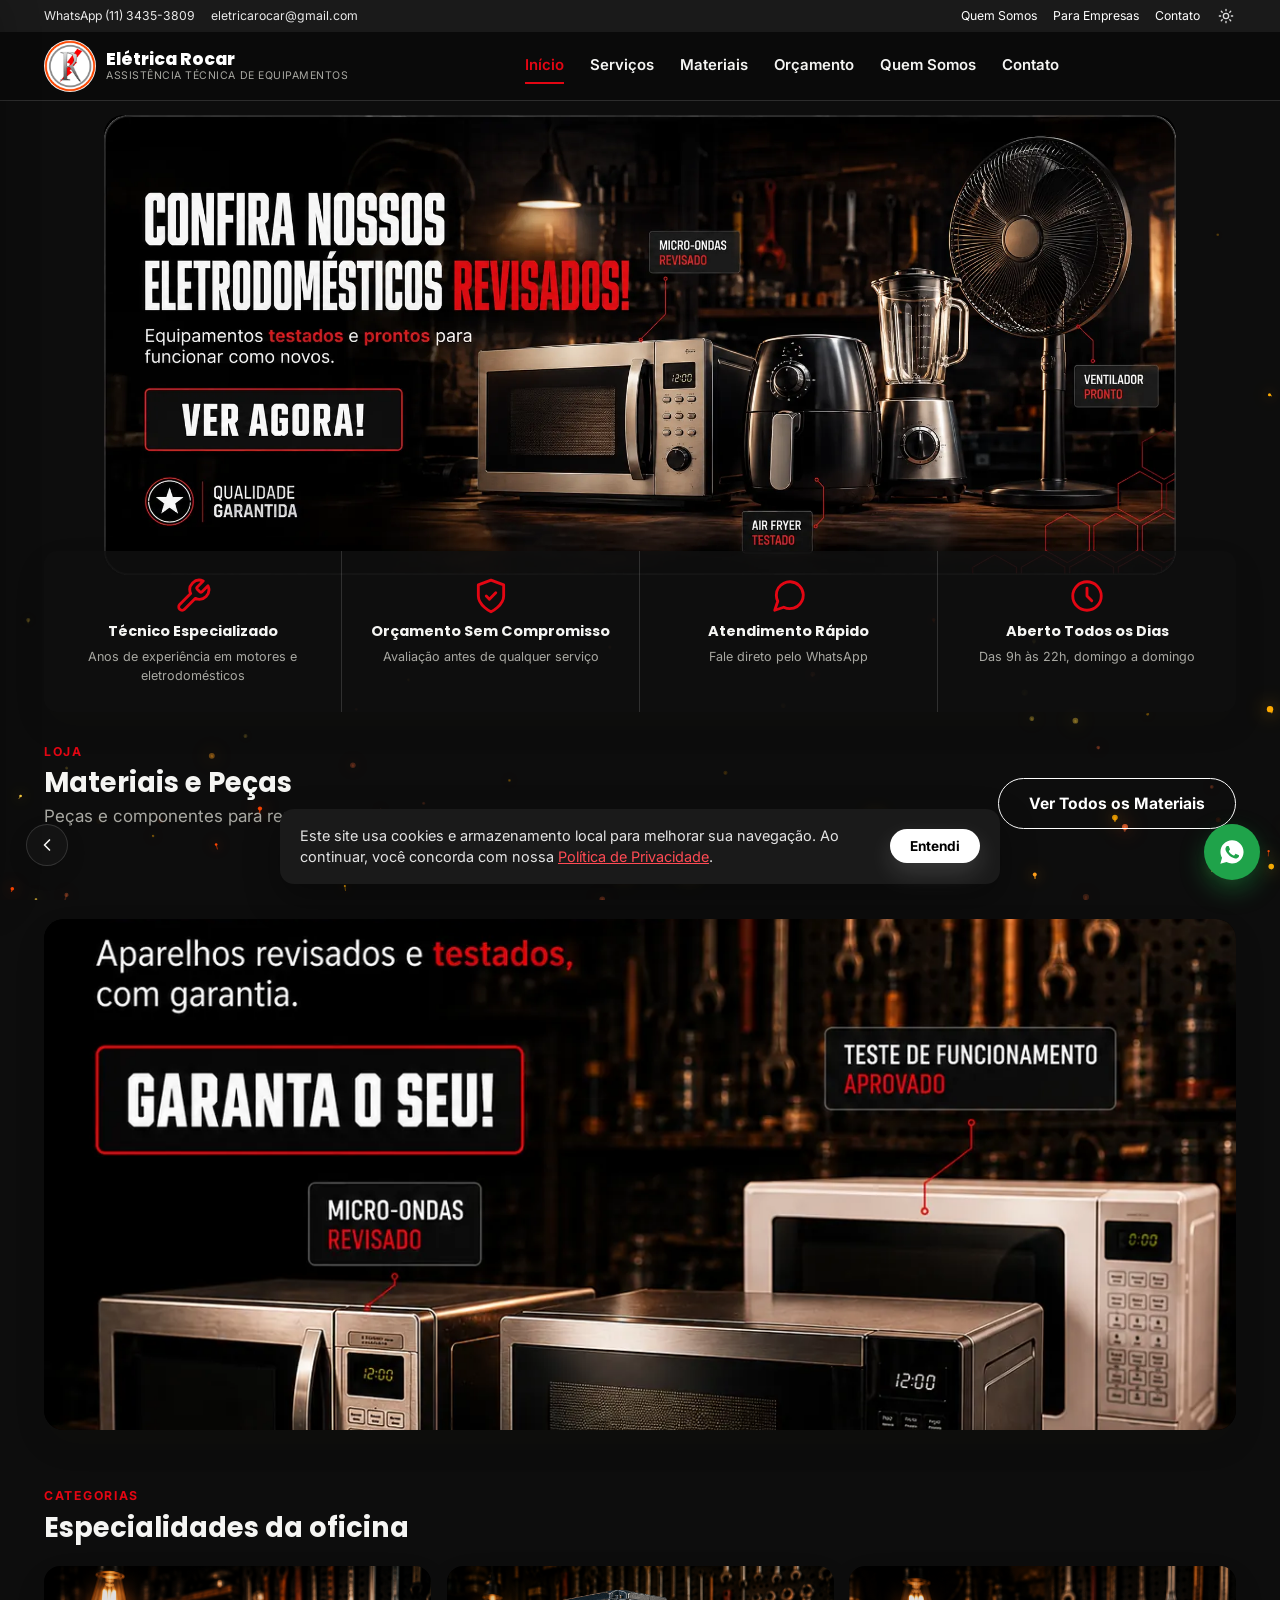
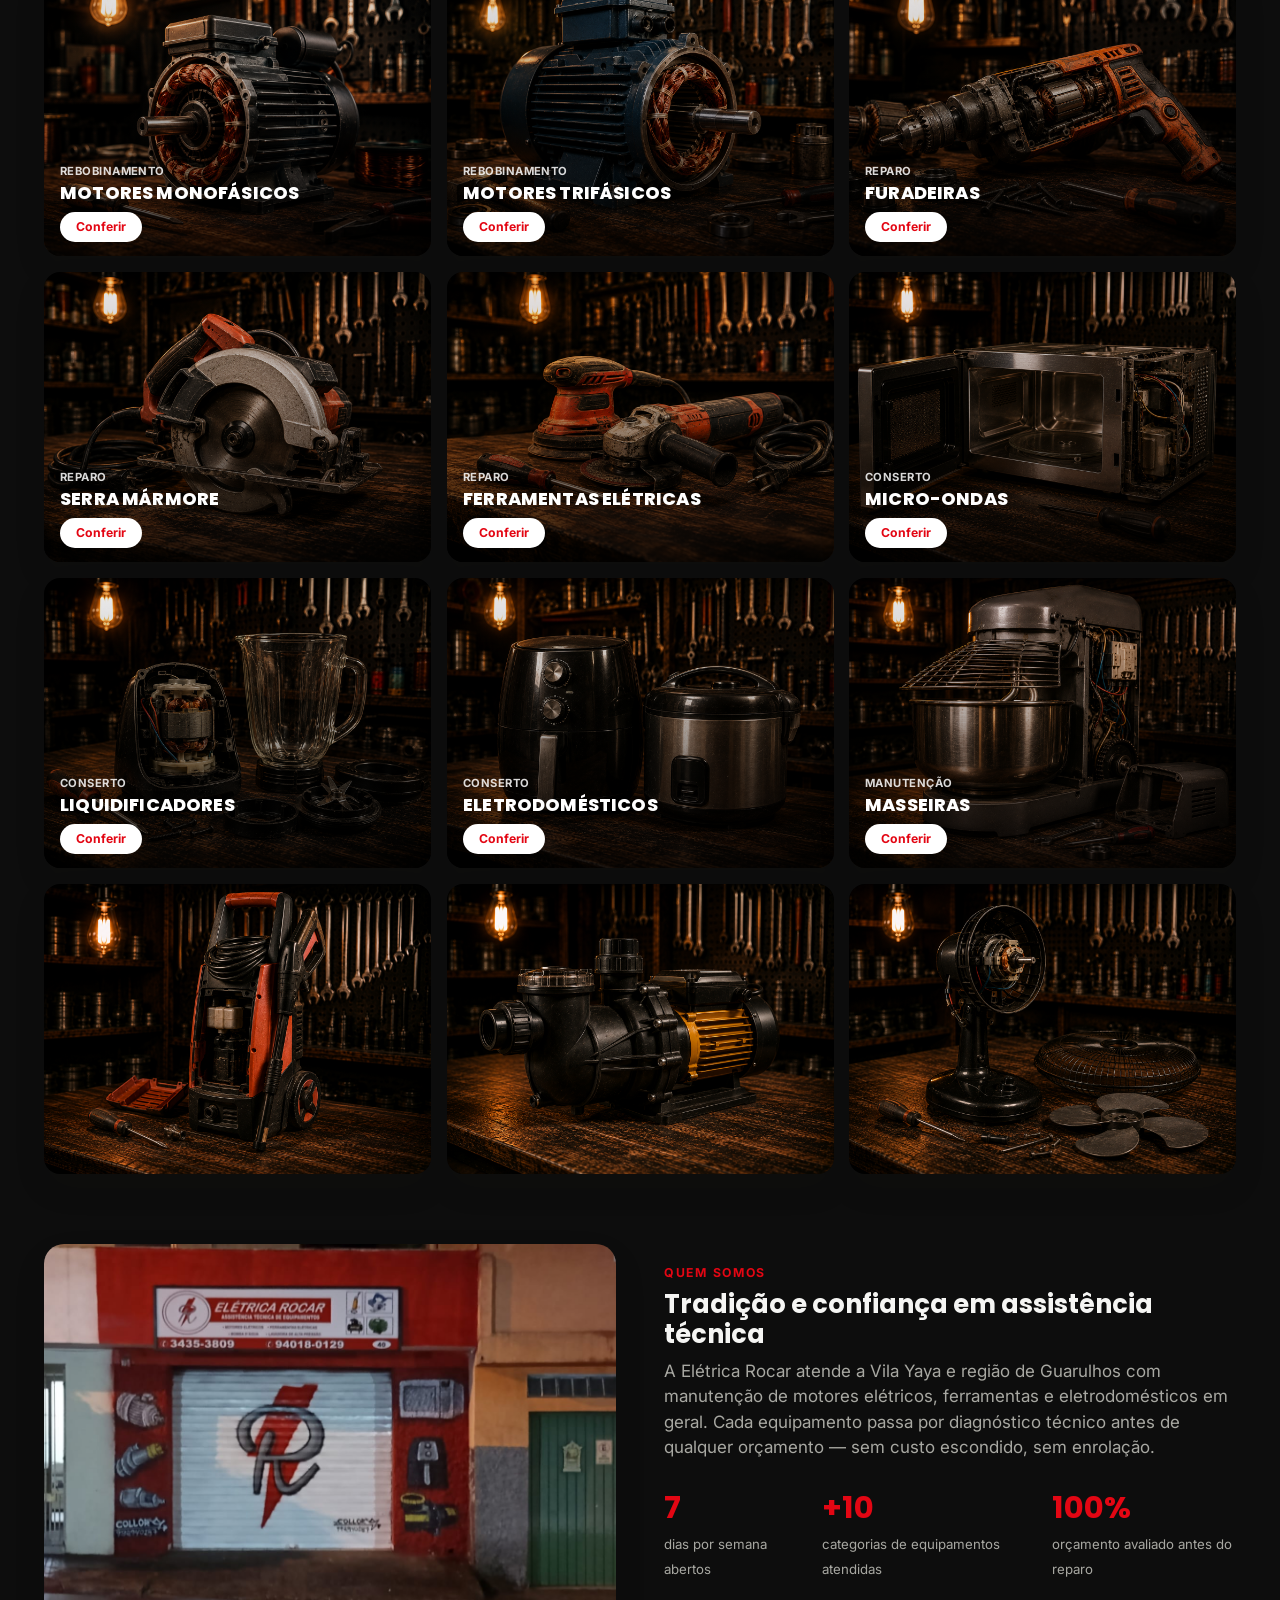
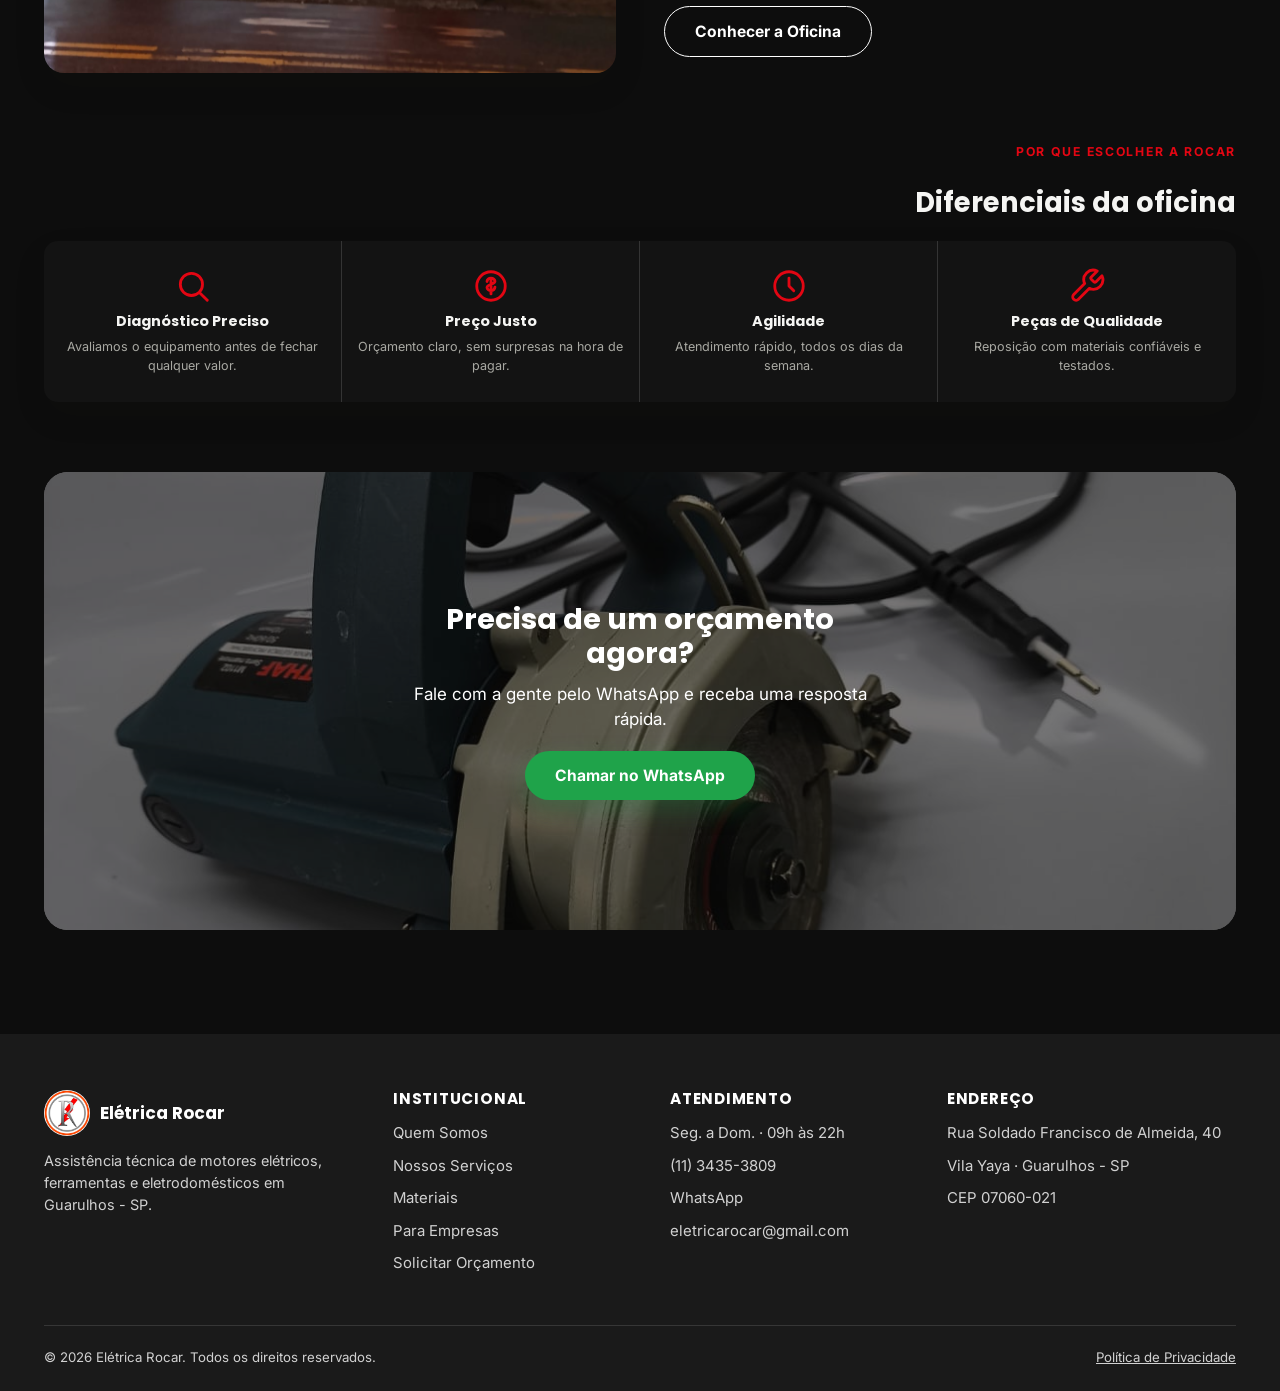
==== commit ffd76e60: "fix(sec/perf): audit remediation - secure API keys, RLS policies, LGPD compliance, and mobile perfor" ====
--- a/index.html
+++ b/index.html
@@ -8,7 +8,7 @@
 <link rel="icon" href="assets/favicon.ico">
 <link rel="preconnect" href="https://fonts.googleapis.com">
 <link href="https://fonts.googleapis.com/css2?family=Inter:wght@400;500;600;700;800&family=Poppins:wght@400;500;600;700;800;900&display=swap" rel="stylesheet">
-<link rel="stylesheet" href="assets/style.css?v=41">
+<link rel="stylesheet" href="assets/style.css?v=42">
 </head>
 <body>
 <script>try{if(localStorage.getItem("rocarTheme")!=="light")document.body.classList.add("dark-mode");}catch(e){}</script>
@@ -73,7 +73,7 @@
 <main>
   <div class="container">
     <section class="hero-carousel hero-video-wrap" id="hero-carousel">
-      <video class="hero-video" autoplay muted loop playsinline preload="auto" poster="/assets/banner-eletrodomesticos.png">
+      <video class="hero-video" autoplay muted loop playsinline preload="metadata" poster="/assets/banner-eletrodomesticos.webp">
         <source src="/assets/videos/hero-banner-mobile.mp4" type="video/mp4" media="(max-width: 768px)">
         <source src="/assets/hero-video.mp4" type="video/mp4">
       </video>
@@ -138,9 +138,9 @@
   <section class="section-tight">
     <div class="container">
       <a href="https://wa.me/551134353809?text=Ol%C3%A1!%20Quero%20saber%20mais%20sobre%20os%20micro-ondas%20seminovos%20%C3%A0%20venda." target="_blank" class="promo-banner promo-banner-video" aria-label="Micro-ondas Seminovos - Garanta o seu">
-        <video class="promo-video" autoplay muted loop playsinline preload="auto">
-          <source src="/assets/videos/microondas-banner-mobile.mp4" type="video/mp4" media="(max-width: 768px)">
-          <source src="/assets/banner-seminovos-video.mp4" type="video/mp4">
+        <video class="promo-video lazy-video" muted loop playsinline preload="none" poster="/assets/banner-seminovos.webp">
+          <source data-src="/assets/videos/microondas-banner-mobile.mp4" type="video/mp4" media="(max-width: 768px)">
+          <source data-src="/assets/banner-seminovos-video.mp4" type="video/mp4">
         </video>
       </a>
     </div>
@@ -245,7 +245,7 @@
 
   <section>
     <div class="container about-split">
-      <img src="assets/fotos-oficina/fachada-noite.jpeg" alt="Fachada da Elétrica Rocar">
+      <img src="assets/fotos-oficina/fachada-noite.jpeg" alt="Fachada da Elétrica Rocar" loading="lazy">
       <div>
         <span class="eyebrow">Quem Somos</span>
         <h2>Tradição e confiança em assistência técnica</h2>
@@ -319,7 +319,7 @@
     <div class="footer-grid">
       <div>
         <div class="footer-logo">
-          <img src="assets/logo.png" alt="Elétrica Rocar">
+          <img src="assets/logo.png" alt="Elétrica Rocar" loading="lazy">
           <strong>Elétrica Rocar</strong>
         </div>
         <p style="font-size:.85rem;">Assistência técnica de motores elétricos, ferramentas e eletrodomésticos em Guarulhos - SP.</p>
@@ -354,7 +354,7 @@
     </div>
     <div class="footer-bottom">
       <span>© 2026 Elétrica Rocar. Todos os direitos reservados.</span>
-      <span>Feito com dedicação para a Vila Yaya.</span>
+      <span><a href="politica-de-privacidade.html" style="color:inherit;text-decoration:underline;">Política de Privacidade</a></span>
     </div>
   </div>
 </footer>
@@ -363,9 +363,9 @@
   <svg viewBox="0 0 24 24"><path d="M12.04 2C6.58 2 2.13 6.45 2.13 11.91c0 1.75.46 3.45 1.32 4.95L2 22l5.28-1.39c1.44.79 3.07 1.2 4.72 1.2h.01c5.46 0 9.91-4.45 9.91-9.91 0-2.65-1.03-5.14-2.9-7.01A9.87 9.87 0 0 0 12.04 2zm5.8 14.14c-.24.68-1.4 1.3-1.93 1.38-.5.08-1.12.11-1.81-.11-.42-.13-.95-.31-1.64-.6-2.88-1.24-4.76-4.14-4.9-4.33-.14-.19-1.17-1.56-1.17-2.97 0-1.41.74-2.1 1-2.39.26-.29.57-.36.76-.36.19 0 .38 0 .55.01.18.01.41-.07.64.49.24.58.81 2 .88 2.14.07.14.12.31.02.5-.1.19-.15.31-.29.48-.15.17-.31.38-.44.51-.15.15-.3.31-.13.6.17.29.76 1.25 1.63 2.02 1.12 1 2.06 1.31 2.35 1.46.29.15.46.13.63-.05.17-.17.72-.84.91-1.13.19-.29.38-.24.64-.15.26.1 1.66.78 1.94.92.28.14.47.21.53.33.07.12.07.7-.17 1.37z"/></svg>
 </a>
 
-<script src="assets/site.js?v=40" type="module"></script>
+<script src="assets/site.js?v=42" type="module"></script>
 <script src="assets/chatbot.js?v=40" type="module"></script>
-<script src="assets/hero-sparks.js?v=40"></script>
+<script src="assets/hero-sparks.js?v=42"></script>
 <script type="module">
   import { fetchMateriais, materialCardHTML } from './assets/supabase-client.js';
 
--- a/assets/style.css
+++ b/assets/style.css
@@ -351,6 +351,13 @@
   position:relative;border-radius:16px;overflow:hidden;aspect-ratio:4/3;
   background:#111 center/cover no-repeat;display:flex;align-items:flex-end;
   box-shadow:var(--card-shadow);transition:transform .2s;
+  /* Os 12 banners de categoria são background-image (não <img>), então
+     não aceitam o atributo loading="lazy". content-visibility:auto é o
+     equivalente possível aqui: adia o trabalho de layout/paint de cada
+     card até ele chegar perto da viewport, reduzindo o custo de CPU no
+     carregamento inicial mesmo quando o navegador já buscou a imagem. */
+  content-visibility:auto;
+  contain-intrinsic-size:auto 300px;
 }
 .cat-card:hover{transform:translateY(-3px);}
 .cat-card::after{content:"";position:absolute;inset:0;background:linear-gradient(0deg,rgba(0,0,0,.82) 0%,rgba(0,0,0,.25) 55%,rgba(0,0,0,.05) 100%);}
@@ -880,6 +887,64 @@
 body.dark-mode .carousel-arrow{background:var(--panel);border-color:var(--border);color:var(--text);}
 body.dark-mode .tabs-nav{border-color:var(--border);}
 body.dark-mode .tabs-nav button{color:var(--text-muted);}
+
+/* ===================================================================
+   BANNER DE COOKIES (LGPD) — barra fixa no rodapé da viewport,
+   discreta, com um único botão de aceite. Injetada via JS (site.js)
+   em todas as páginas públicas quando ainda não há consentimento
+   salvo no localStorage.
+=================================================================== */
+.cookie-banner{
+  position:fixed;
+  left:16px;
+  right:16px;
+  bottom:16px;
+  z-index:9999;
+  max-width:720px;
+  margin:0 auto;
+  display:flex;
+  flex-wrap:wrap;
+  align-items:center;
+  gap:14px;
+  background:var(--black);
+  color:#fff;
+  padding:16px 20px;
+  border-radius:var(--radius-md);
+  box-shadow:0 14px 34px rgba(0,0,0,.35);
+  opacity:0;
+  transform:translateY(16px);
+  transition:opacity .3s ease, transform .3s ease;
+  pointer-events:none;
+}
+.cookie-banner.show{
+  opacity:1;
+  transform:translateY(0);
+  pointer-events:auto;
+}
+.cookie-banner p{
+  flex:1 1 260px;
+  margin:0;
+  font-size:.85rem;
+  line-height:1.5;
+  color:rgba(255,255,255,.88);
+}
+.cookie-banner p a{color:var(--red-light);text-decoration:underline;}
+.cookie-banner .btn{flex:0 0 auto;}
+@media (max-width:520px){
+  .cookie-banner{left:10px;right:10px;bottom:10px;padding:14px 16px;}
+}
+
+/* Honeypot anti-spam: campo real no DOM, mas invisível e inacessível
+   por teclado/leitor de tela — só um robô que lê o HTML cru preenche. */
+.form-honeypot{
+  position:absolute !important;
+  left:-9999px !important;
+  top:-9999px !important;
+  width:1px !important;
+  height:1px !important;
+  opacity:0 !important;
+  overflow:hidden !important;
+}
 
 /* ===================================================================
    CURSOR PERSONALIZADO — chave de fenda (só em desktop com mouse;
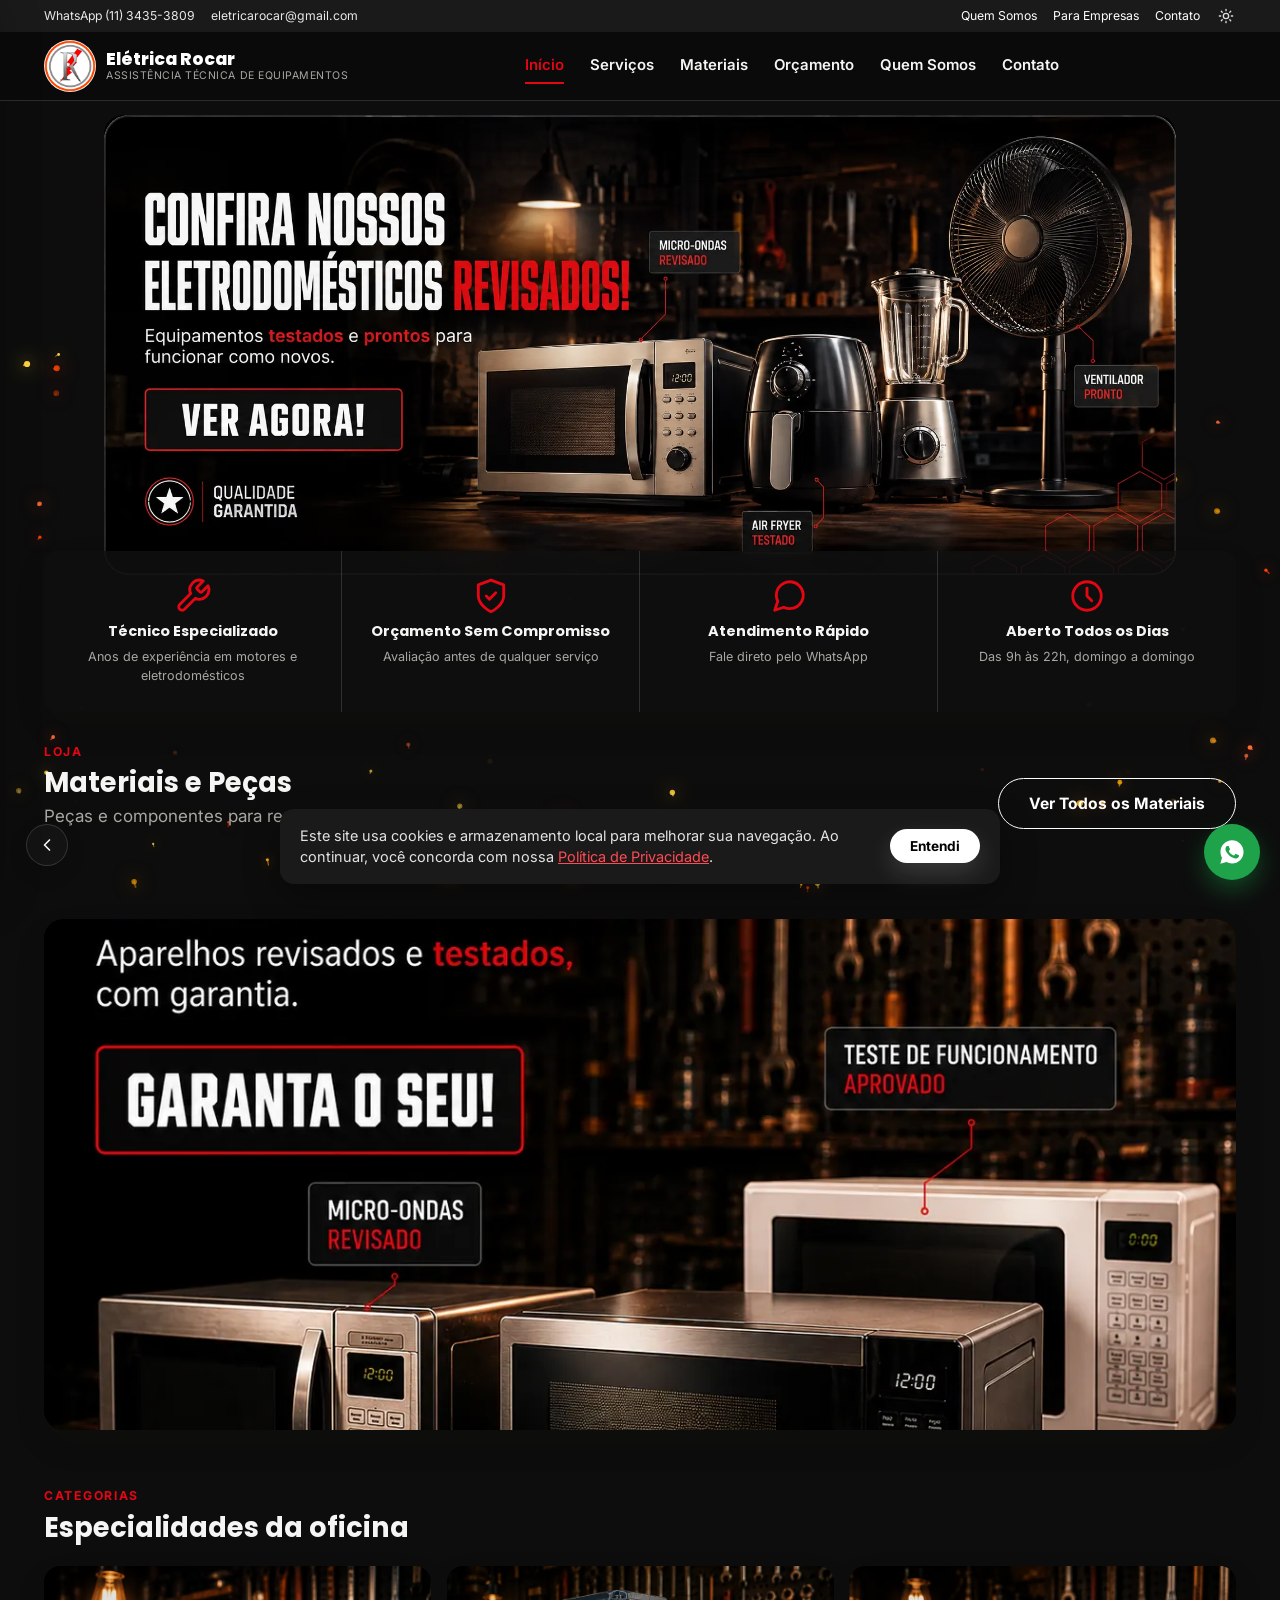
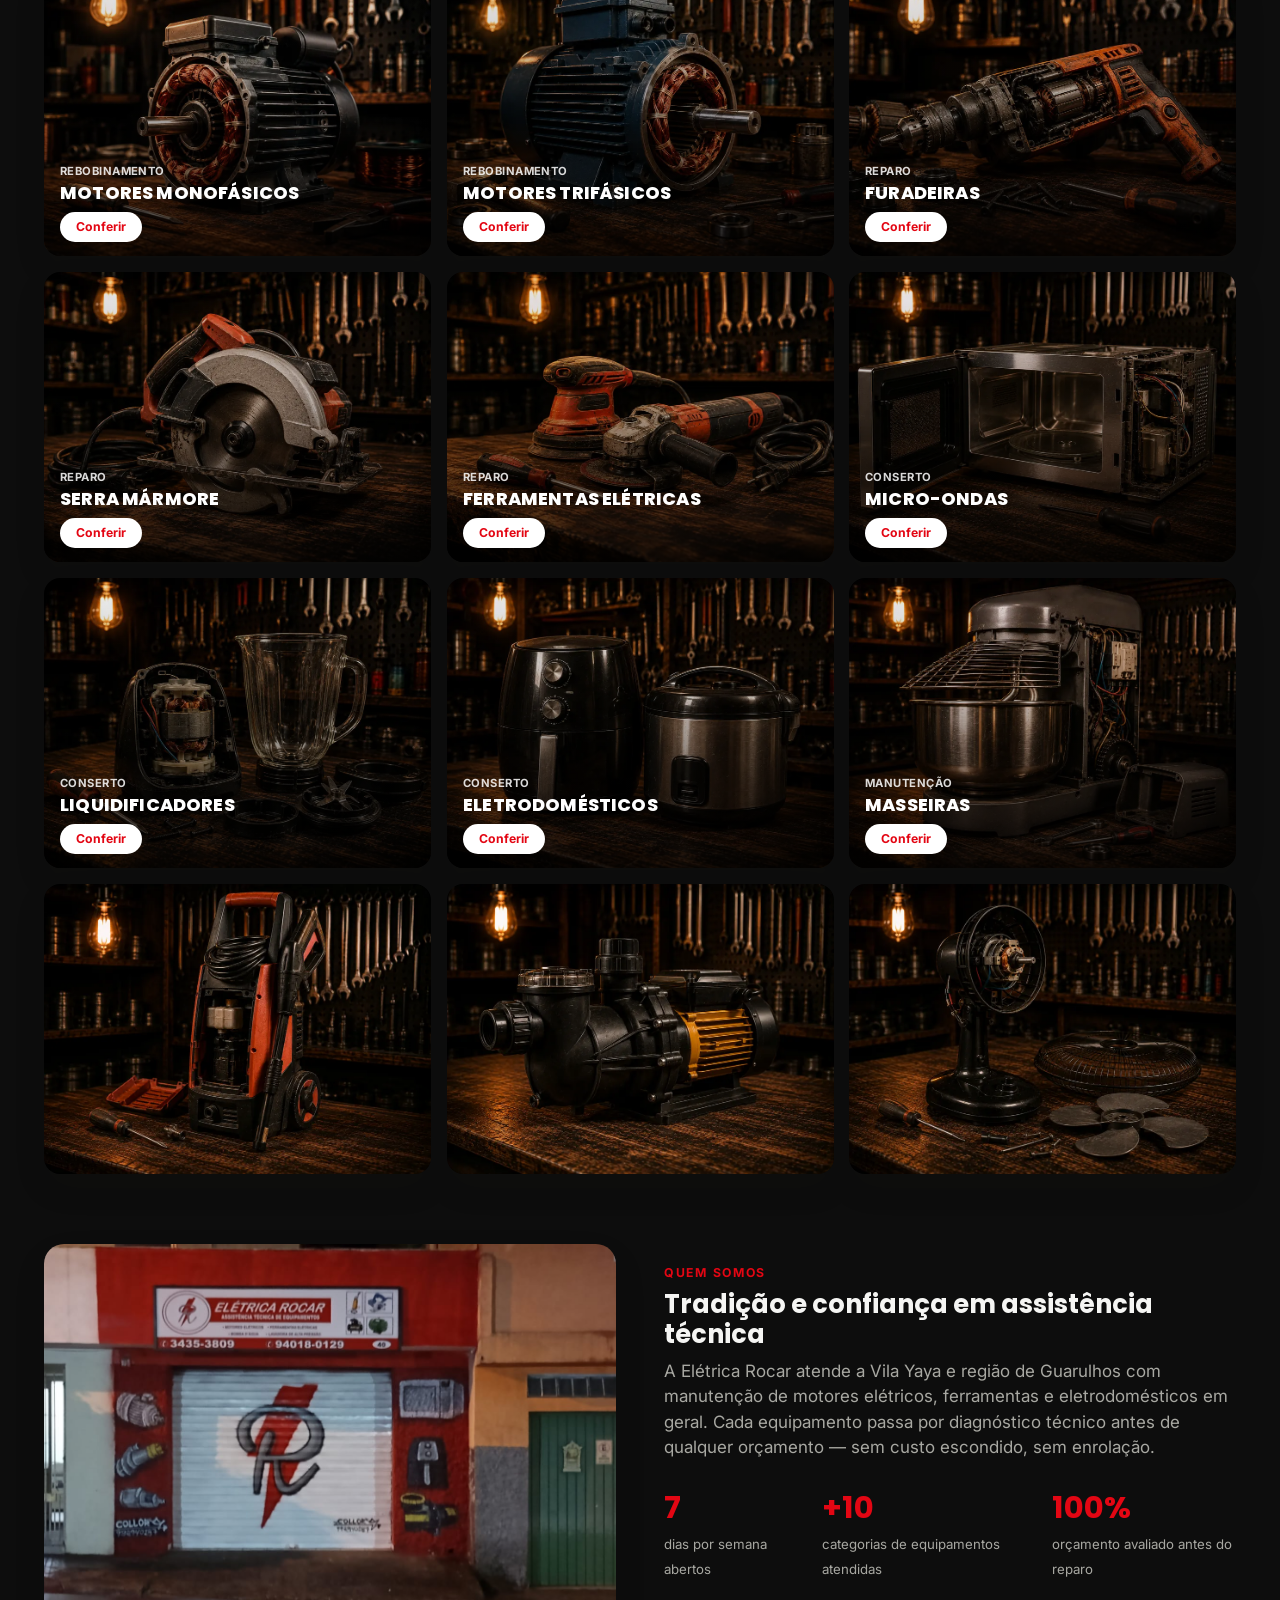
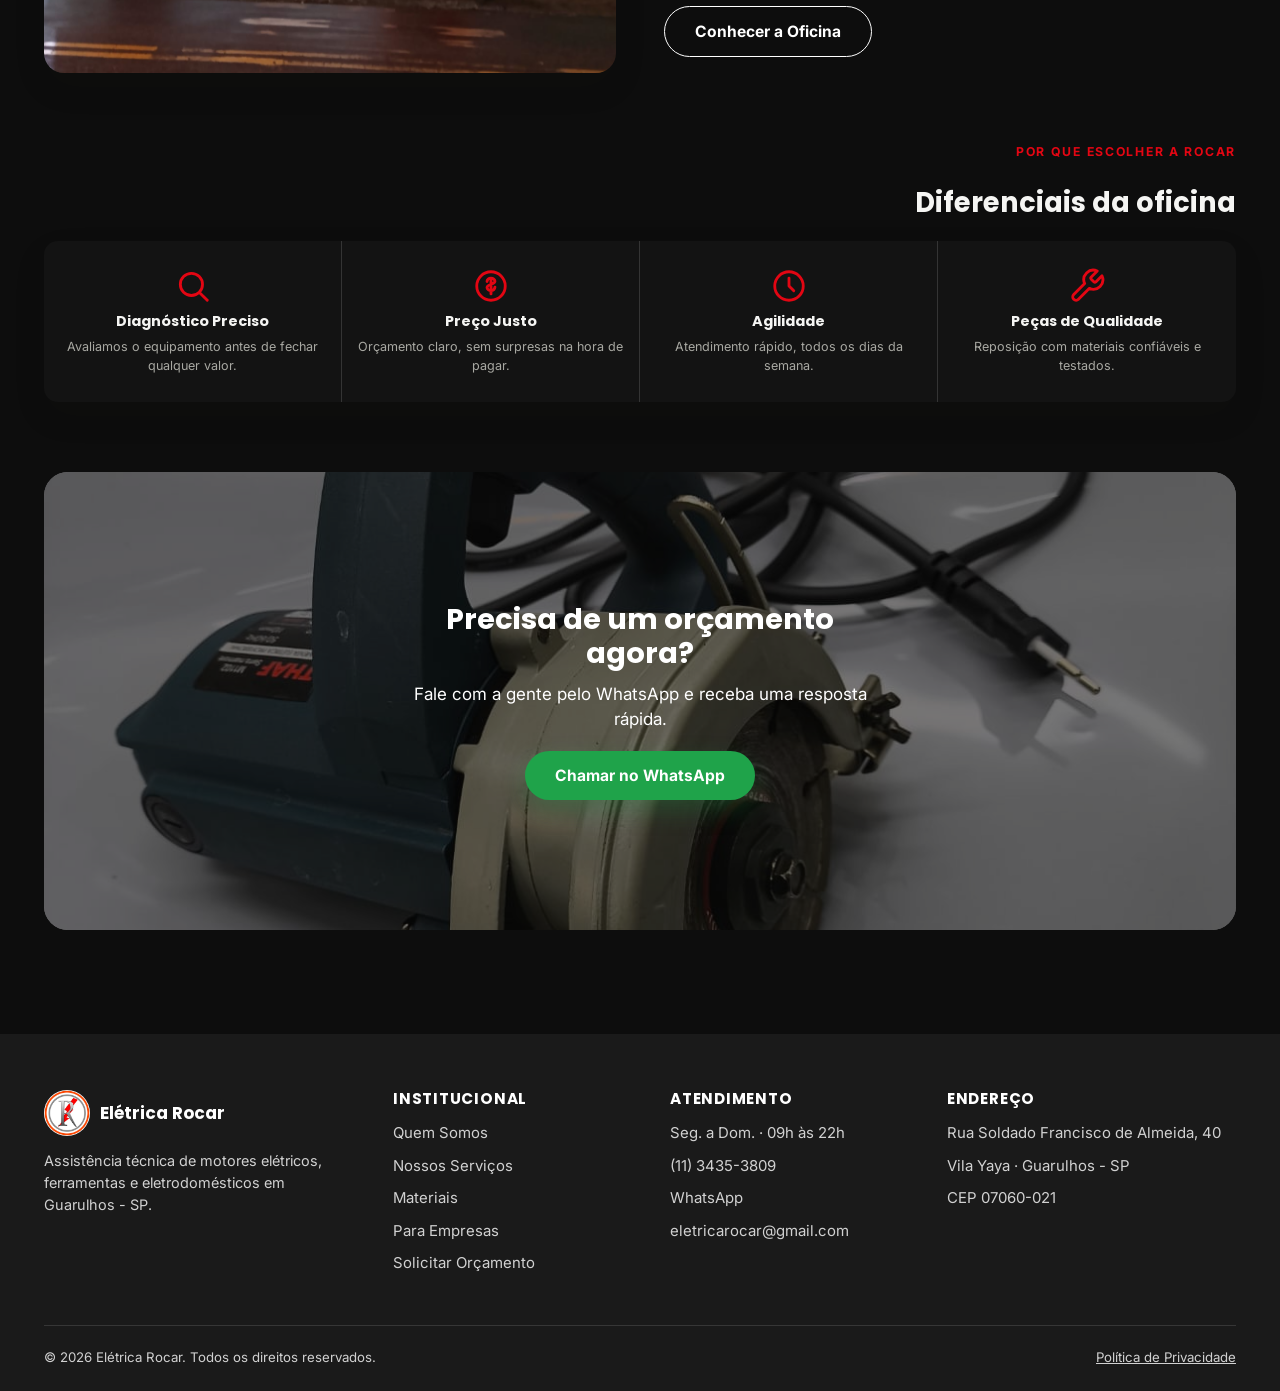
==== commit c77d6ddd: "perf(media): convert category banners to WebP, re-encode all videos to H.264 (was HEVC) and shrink t" ====
--- a/index.html
+++ b/index.html
@@ -155,84 +155,84 @@
         </div>
       </div>
       <div class="cat-mosaic">
-        <a href="servicos.html?categoria=motores-monofasicos" class="cat-card" style="background-image:url('/assets/banner-cat-motores-monofasicos.png');">
+        <a href="servicos.html?categoria=motores-monofasicos" class="cat-card" style="background-image:url('/assets/banner-cat-motores-monofasicos.webp');">
           <div class="cat-card-body">
             <span class="eyebrow">Rebobinamento</span>
             <h3>Motores Monofásicos</h3>
             <span class="cat-pill">Conferir</span>
           </div>
         </a>
-        <a href="servicos.html?categoria=motores-trifasicos" class="cat-card" style="background-image:url('/assets/banner-cat-motores-trifasicos.png');">
+        <a href="servicos.html?categoria=motores-trifasicos" class="cat-card" style="background-image:url('/assets/banner-cat-motores-trifasicos.webp');">
           <div class="cat-card-body">
             <span class="eyebrow">Rebobinamento</span>
             <h3>Motores Trifásicos</h3>
             <span class="cat-pill">Conferir</span>
           </div>
         </a>
-        <a href="servicos.html?categoria=furadeiras" class="cat-card" style="background-image:url('/assets/banner-cat-furadeiras.png');">
+        <a href="servicos.html?categoria=furadeiras" class="cat-card" style="background-image:url('/assets/banner-cat-furadeiras.webp');">
           <div class="cat-card-body">
             <span class="eyebrow">Reparo</span>
             <h3>Furadeiras</h3>
             <span class="cat-pill">Conferir</span>
           </div>
         </a>
-        <a href="servicos.html?categoria=serra-marmore" class="cat-card" style="background-image:url('/assets/banner-cat-serra-marmore.png');">
+        <a href="servicos.html?categoria=serra-marmore" class="cat-card" style="background-image:url('/assets/banner-cat-serra-marmore.webp');">
           <div class="cat-card-body">
             <span class="eyebrow">Reparo</span>
             <h3>Serra Mármore</h3>
             <span class="cat-pill">Conferir</span>
           </div>
         </a>
-        <a href="servicos.html?categoria=ferramentas" class="cat-card" style="background-image:url('/assets/banner-cat-ferramentas.png');">
+        <a href="servicos.html?categoria=ferramentas" class="cat-card" style="background-image:url('/assets/banner-cat-ferramentas.webp');">
           <div class="cat-card-body">
             <span class="eyebrow">Reparo</span>
             <h3>Ferramentas Elétricas</h3>
             <span class="cat-pill">Conferir</span>
           </div>
         </a>
-        <a href="servicos.html?categoria=microondas" class="cat-card" style="background-image:url('/assets/banner-cat-microondas.png');">
+        <a href="servicos.html?categoria=microondas" class="cat-card" style="background-image:url('/assets/banner-cat-microondas.webp');">
           <div class="cat-card-body">
             <span class="eyebrow">Conserto</span>
             <h3>Micro-ondas</h3>
             <span class="cat-pill">Conferir</span>
           </div>
         </a>
-        <a href="servicos.html?categoria=liquidificadores" class="cat-card" style="background-image:url('/assets/banner-cat-liquidificadores.png');">
+        <a href="servicos.html?categoria=liquidificadores" class="cat-card" style="background-image:url('/assets/banner-cat-liquidificadores.webp');">
           <div class="cat-card-body">
             <span class="eyebrow">Conserto</span>
             <h3>Liquidificadores</h3>
             <span class="cat-pill">Conferir</span>
           </div>
         </a>
-        <a href="servicos.html?categoria=eletrodomesticos" class="cat-card" style="background-image:url('/assets/banner-cat-eletrodomesticos.png');">
+        <a href="servicos.html?categoria=eletrodomesticos" class="cat-card" style="background-image:url('/assets/banner-cat-eletrodomesticos.webp');">
           <div class="cat-card-body">
             <span class="eyebrow">Conserto</span>
             <h3>Eletrodomésticos</h3>
             <span class="cat-pill">Conferir</span>
           </div>
         </a>
-        <a href="servicos.html?categoria=masseiras" class="cat-card" style="background-image:url('/assets/banner-cat-masseiras.png');">
+        <a href="servicos.html?categoria=masseiras" class="cat-card" style="background-image:url('/assets/banner-cat-masseiras.webp');">
           <div class="cat-card-body">
             <span class="eyebrow">Manutenção</span>
             <h3>Masseiras</h3>
             <span class="cat-pill">Conferir</span>
           </div>
         </a>
-        <a href="servicos.html?categoria=lavadoras" class="cat-card" style="background-image:url('/assets/banner-cat-lavadora-alta-pressao.png');">
+        <a href="servicos.html?categoria=lavadoras" class="cat-card" style="background-image:url('/assets/banner-cat-lavadora-alta-pressao.webp');">
           <div class="cat-card-body">
             <span class="eyebrow">Manutenção</span>
             <h3>Lavadora de Alta Pressão</h3>
             <span class="cat-pill">Conferir</span>
           </div>
         </a>
-        <a href="servicos.html?categoria=bombas" class="cat-card" style="background-image:url('/assets/banner-cat-bombas.png');">
+        <a href="servicos.html?categoria=bombas" class="cat-card" style="background-image:url('/assets/banner-cat-bombas.webp');">
           <div class="cat-card-body">
             <span class="eyebrow">Manutenção</span>
             <h3>Bombas d'Água</h3>
             <span class="cat-pill">Conferir</span>
           </div>
         </a>
-        <a href="servicos.html?categoria=ventilacao" class="cat-card" style="background-image:url('/assets/banner-cat-ventilacao.png');">
+        <a href="servicos.html?categoria=ventilacao" class="cat-card" style="background-image:url('/assets/banner-cat-ventilacao.webp');">
           <div class="cat-card-body">
             <span class="eyebrow">Manutenção</span>
             <h3>Ventiladores</h3>
